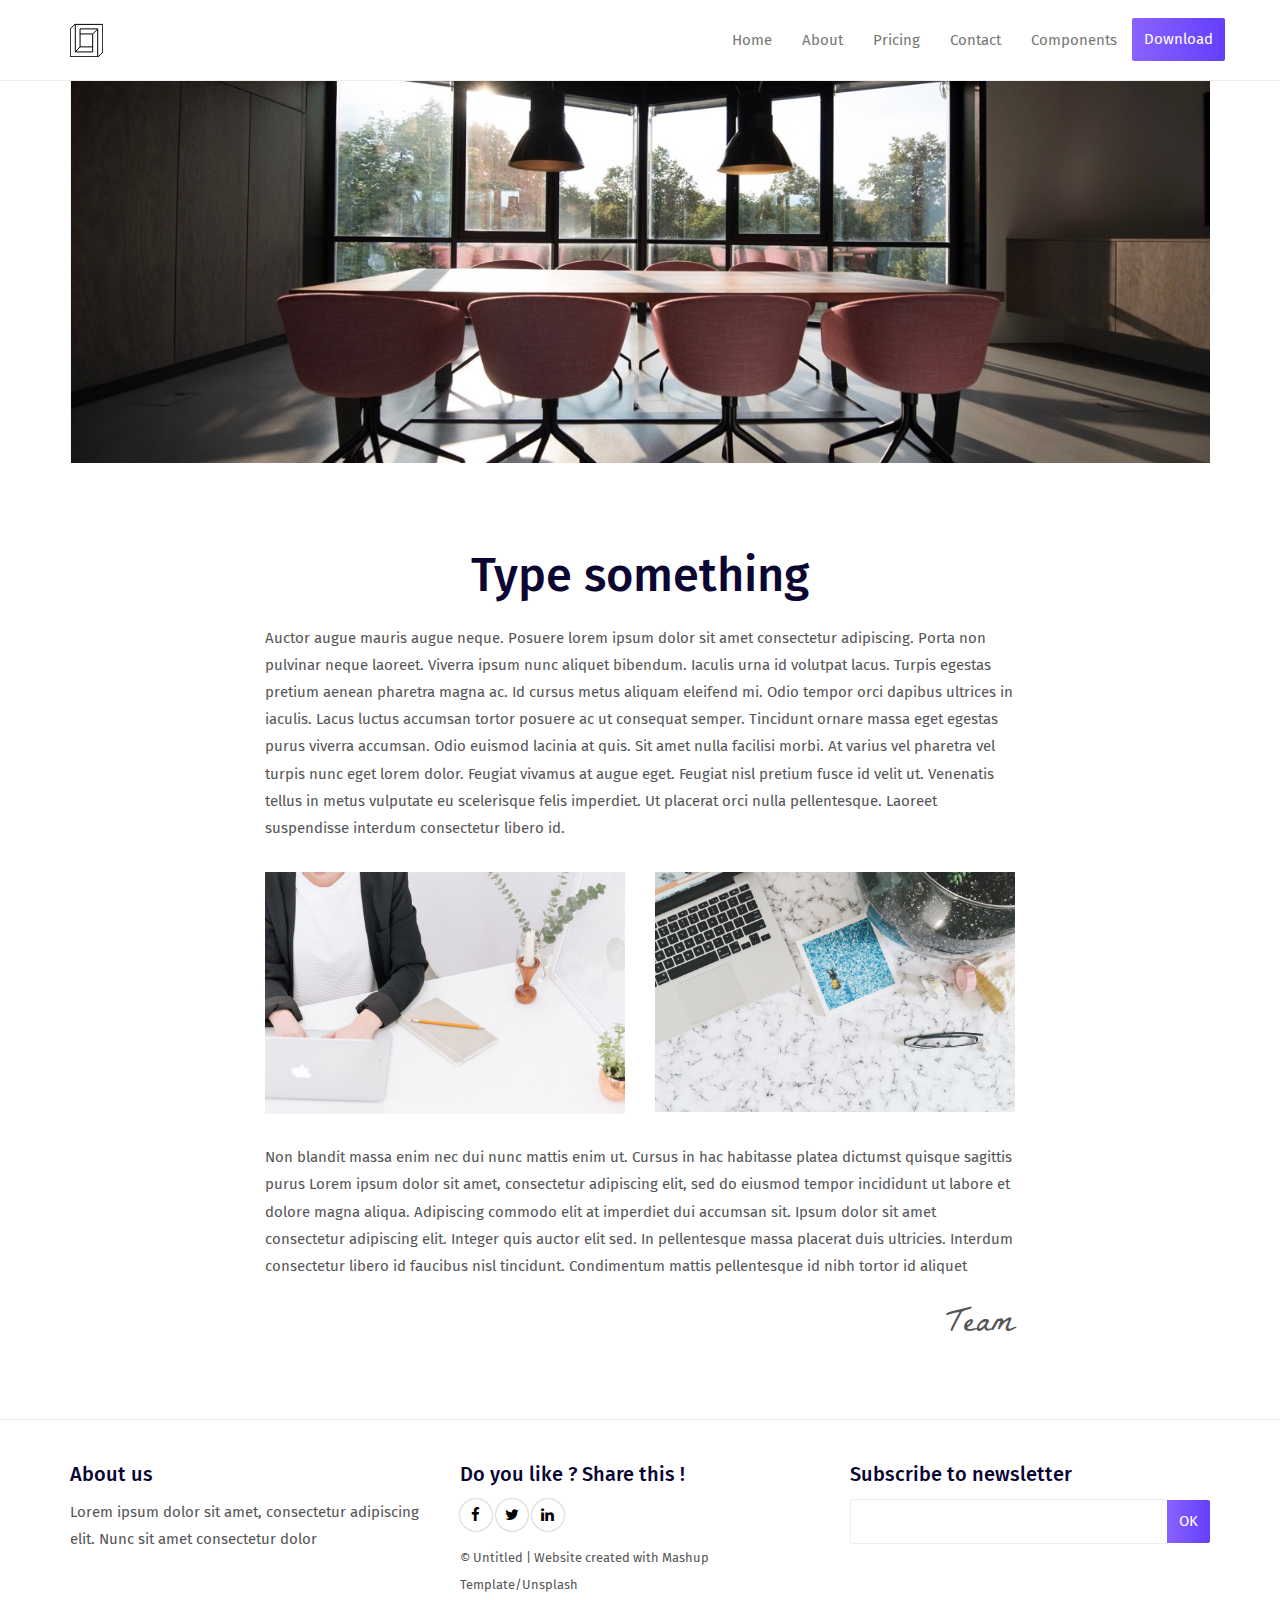
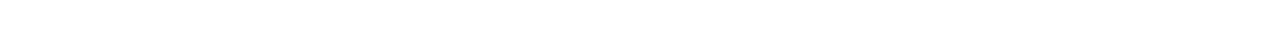
==== about.html @ f04d0be0 "finish home and contact us design" ====
<!DOCTYPE html>
<html lang="en">

<head>
  <meta charset="UTF-8">
  <meta content="IE=edge" http-equiv="X-UA-Compatible">
  <meta content="width=device-width,initial-scale=1" name="viewport">
  <meta content="description" name="description">
  <meta name="google" content="notranslate" />
  <!-- Disable tap highlight on IE -->
  <meta name="msapplication-tap-highlight" content="no">
  
  <link href="./assets/apple-touch-icon.png" rel="apple-touch-icon">
  <link href="./assets/favicon.ico" rel="icon">

 

  <title>Title page</title>  

<link href="./main.a3f694c0.css" rel="stylesheet"></head>

<body>

 <!-- Add your content of header -->
<header>
  <nav class="navbar  navbar-fixed-top navbar-default">
    <div class="container">
      <div class="navbar-header">
        <button type="button" class="navbar-toggle uarr collapsed" data-toggle="collapse" data-target="#navbar-collapse-uarr">
          <span class="sr-only">Toggle navigation</span>
          <span class="icon-bar"></span>
          <span class="icon-bar"></span>
          <span class="icon-bar"></span>
        </button>
        <a class="navbar-brand" href="./index.html" title="">
          <img src="./assets/images/mashuptemplate.svg" class="navbar-logo-img" alt="">
        </a>
      </div>

      <div class="collapse navbar-collapse" id="navbar-collapse-uarr">
        <ul class="nav navbar-nav navbar-right">
          <li><a href="./index.html" title="" class="active">Home</a></li>
          <li><a href="./about.html" title=""> About</a></li>
          <li><a href="./pricing.html" title=""> Pricing </a></li>
          <li><a href="./contact.html" title="">Contact</a></li>
          <li><a href="./components.html" title="">Components</a></li>
          <li>
            <p>
              <a href="./download.html" class="btn btn-primary navbar-btn" title="">Download</a>
            </p>
          </li>
          
        </ul>
      </div>
    </div>
  </nav>
</header>




<div class="">
    <div class="container">
        <div class="row">

            <div class="col-xs-12">
               <img class="img-responsive" src="./assets/images/img-01.jpg">
            </div>
        </div>
    </div>
</div>

<div class="section-container">
    <div class="container">
        <div class="row">
               <div class="col-xs-12 col-md-8 col-md-offset-2">
                    <div class="text-center">
                    <h1>Type something</h1>
                     </div>   
                        <p class="section-container-spacer">Auctor augue mauris augue neque. Posuere lorem ipsum dolor sit amet consectetur adipiscing. Porta
                            non pulvinar neque laoreet. Viverra ipsum nunc aliquet bibendum. Iaculis urna id volutpat lacus.
                            Turpis egestas pretium aenean pharetra magna ac. Id cursus metus aliquam eleifend mi. Odio tempor
                            orci dapibus ultrices in iaculis. Lacus luctus accumsan tortor posuere ac ut consequat semper.
                            Tincidunt ornare massa eget egestas purus viverra accumsan. Odio euismod lacinia at quis. Sit
                            amet nulla facilisi morbi. At varius vel pharetra vel turpis nunc eget lorem dolor. Feugiat vivamus
                            at augue eget. Feugiat nisl pretium fusce id velit ut. Venenatis tellus in metus vulputate eu
                            scelerisque felis imperdiet. Ut placerat orci nulla pellentesque. Laoreet suspendisse interdum
                            consectetur libero id.
                        </p>

                    <div class="row section-container-spacer">
                        <div class="col-md-6">
                            <img class="img-responsive" src="./assets/images/img-03.jpg">
                        </div>
                        <div class="col-md-6">
                            <img class="img-responsive" src="./assets/images/img-02.jpg">
                        </div>
                    </div>

               </div>
               
                <div class="col-xs-12 col-md-8 col-md-offset-2">
              
                        <p>
                            Non blandit massa enim nec dui nunc mattis enim ut. Cursus in hac habitasse platea dictumst quisque sagittis
                            purus Lorem ipsum dolor sit amet, consectetur adipiscing elit, sed do eiusmod tempor incididunt
                            ut labore et dolore magna aliqua. Adipiscing commodo elit at imperdiet dui accumsan sit. Ipsum
                            dolor sit amet consectetur adipiscing elit. Integer quis auctor elit sed. In pellentesque massa
                            placerat duis ultricies. Interdum consectetur libero id faucibus nisl tincidunt. Condimentum
                            mattis pellentesque id nibh tortor id aliquet</p>
                            <small class="signature pull-right">Team</small>
                </div>
            </div>




        </div>

    </div>



</div>







<footer>
    <div class="section-container footer-container">
        <div class="container">
            <div class="row">
                    <div class="col-md-4">
                        <h4>About us</h4>
                        <p>Lorem ipsum dolor sit amet, consectetur adipiscing elit. Nunc sit amet consectetur dolor</p>
                    </div>

                    <div class="col-md-4">
                        <h4>Do you like ? Share this !</h4>
                        <p>
                            <a href="https://facebook.com/" class="social-round-icon white-round-icon fa-icon" title="">
                            <i class="fa fa-facebook" aria-hidden="true"></i>
                          </a>
                          <a href="https://twitter.com/" class="social-round-icon white-round-icon fa-icon" title="">
                            <i class="fa fa-twitter" aria-hidden="true"></i>
                          </a>
                          <a href="https://www.linkedin.com/" class="social-round-icon white-round-icon fa-icon" title="">
                            <i class="fa fa-linkedin" aria-hidden="true"></i>
                          </a>
                        </p>
                        <p><small>© Untitled | Website created with <a href="http://www.mashup-template.com/" class="link-like-text" title="Create website with free html template">Mashup Template</a>/<a href="http://www.unsplash.com/" class="link-like-text" title="Beautiful Free Images">Unsplash</a></small></p>    
                    </div>

                    <div class="col-md-4">
                        <h4>Subscribe to newsletter</h4>
                        
                        <div class="form-group">
                            <div class="input-group">
                                <input type="text" class="form-control footer-input-text">
                                <div class="input-group-btn">
                                    <button type="button" class="btn btn-primary btn-newsletter ">OK</button>
                                </div>
                            </div>
                        </div>


                    </div>
            </div>
        </div>
    </div>
</footer>

<script>
  document.addEventListener("DOMContentLoaded", function (event) {
    navActivePage();
  });
</script>

<!-- Google Analytics: change UA-XXXXX-X to be your site's ID 

<script>
  (function (i, s, o, g, r, a, m) {
    i['GoogleAnalyticsObject'] = r; i[r] = i[r] || function () {
      (i[r].q = i[r].q || []).push(arguments)
    }, i[r].l = 1 * new Date(); a = s.createElement(o),
      m = s.getElementsByTagName(o)[0]; a.async = 1; a.src = g; m.parentNode.insertBefore(a, m)
  })(window, document, 'script', '//www.google-analytics.com/analytics.js', 'ga');
  ga('create', 'UA-XXXXX-X', 'auto');
  ga('send', 'pageview');
</script>

--> 
<script type="text/javascript" src="./main.41beeca9.js"></script></body>

</html>
---- main.a3f694c0.css ----
@import url(https://fonts.googleapis.com/css?family=La+Belle+Aurore|Fira+Sans:400,700);@import url(https://maxcdn.bootstrapcdn.com/font-awesome/4.7.0/css/font-awesome.min.css);/*!
 * Bootstrap v3.3.7 (http://getbootstrap.com)
 * Copyright 2011-2016 Twitter, Inc.
 * Licensed under MIT (https://github.com/twbs/bootstrap/blob/master/LICENSE)
 */
/*! normalize.css v3.0.3 | MIT License | github.com/necolas/normalize.css */html{font-family:sans-serif;-ms-text-size-adjust:100%;-webkit-text-size-adjust:100%}body{margin:0}article,aside,details,figcaption,figure,footer,header,hgroup,main,menu,nav,section,summary{display:block}audio,canvas,progress,video{display:inline-block;vertical-align:baseline}audio:not([controls]){display:none;height:0}[hidden],template{display:none}a{background-color:transparent}a:active,a:hover{outline:0}abbr[title]{border-bottom:1px dotted}b,strong{font-weight:700}dfn{font-style:italic}h1{font-size:2em;margin:.67em 0}mark{background:#ff0;color:#000}small{font-size:80%}sub,sup{font-size:75%;line-height:0;position:relative;vertical-align:baseline}sup{top:-.5em}sub{bottom:-.25em}img{border:0}svg:not(:root){overflow:hidden}figure{margin:1em 40px}hr{box-sizing:content-box;height:0}pre{overflow:auto}code,kbd,pre,samp{font-family:monospace,monospace;font-size:1em}button,input,optgroup,select,textarea{color:inherit;font:inherit;margin:0}button{overflow:visible}button,select{text-transform:none}button,html input[type=button],input[type=reset],input[type=submit]{-webkit-appearance:button;cursor:pointer}button[disabled],html input[disabled]{cursor:default}button::-moz-focus-inner,input::-moz-focus-inner{border:0;padding:0}input{line-height:normal}input[type=checkbox],input[type=radio]{box-sizing:border-box;padding:0}input[type=number]::-webkit-inner-spin-button,input[type=number]::-webkit-outer-spin-button{height:auto}input[type=search]{-webkit-appearance:textfield;box-sizing:content-box}input[type=search]::-webkit-search-cancel-button,input[type=search]::-webkit-search-decoration{-webkit-appearance:none}fieldset{border:1px solid silver;margin:0 2px;padding:.35em .625em .75em}textarea{overflow:auto}optgroup{font-weight:700}table{border-collapse:collapse;border-spacing:0}td,th{padding:0}

/*! Source: https://github.com/h5bp/html5-boilerplate/blob/master/src/css/main.css */@media print{*,:after,:before{background:transparent!important;color:#000!important;box-shadow:none!important;text-shadow:none!important}a,a:visited{text-decoration:underline}a[href]:after{content:" (" attr(href) ")"}abbr[title]:after{content:" (" attr(title) ")"}a[href^="#"]:after,a[href^="javascript:"]:after{content:""}blockquote,pre{border:1px solid #999;page-break-inside:avoid}thead{display:table-header-group}img,tr{page-break-inside:avoid}img{max-width:100%!important}h2,h3,p{orphans:3;widows:3}h2,h3{page-break-after:avoid}.navbar{display:none}.btn>.caret,.dropup>.btn>.caret{border-top-color:#000!important}.label{border:1px solid #000}.table{border-collapse:collapse!important}.table td,.table th{background-color:#fff!important}.table-bordered td,.table-bordered th{border:1px solid #ddd!important}}*,:after,:before{-webkit-box-sizing:border-box;-moz-box-sizing:border-box;box-sizing:border-box}html{font-size:10px;-webkit-tap-highlight-color:transparent}body{font-family:Fira Sans,Helvetica,Arial,sans-serif;font-size:15px;line-height:1.81;color:#555;background-color:#fff}button,input,select,textarea{font-family:inherit;font-size:inherit;line-height:inherit}a{color:#8b62ff;text-decoration:none}a:focus,a:hover{color:#5216ff;text-decoration:underline}a:focus{outline:5px auto -webkit-focus-ring-color;outline-offset:-2px}figure{margin:0}img{vertical-align:middle}.img-responsive{display:block;max-width:100%;height:auto}.img-rounded{border-radius:2px}.img-thumbnail{padding:4px;line-height:1.81;background-color:#fff;border:1px solid #ddd;border-radius:2px;-webkit-transition:all .2s ease-in-out;-o-transition:all .2s ease-in-out;transition:all .2s ease-in-out;display:inline-block;max-width:100%;height:auto}.img-circle{border-radius:50%}hr{margin-top:27px;margin-bottom:27px;border:0;border-top:1px solid #eee}.sr-only{position:absolute;width:1px;height:1px;margin:-1px;padding:0;overflow:hidden;clip:rect(0,0,0,0);border:0}.sr-only-focusable:active,.sr-only-focusable:focus{position:static;width:auto;height:auto;margin:0;overflow:visible;clip:auto}[role=button]{cursor:pointer}.h1,.h2,.h3,.h4,.h5,.h6,h1,h2,h3,h4,h5,h6{font-family:inherit;font-weight:500;line-height:1.1;color:#0c0633}.h1 .small,.h1 small,.h2 .small,.h2 small,.h3 .small,.h3 small,.h4 .small,.h4 small,.h5 .small,.h5 small,.h6 .small,.h6 small,h1 .small,h1 small,h2 .small,h2 small,h3 .small,h3 small,h4 .small,h4 small,h5 .small,h5 small,h6 .small,h6 small{font-weight:400;line-height:1;color:#777}.h1,.h2,.h3,h1,h2,h3{margin-top:27px;margin-bottom:13.5px}.h1 .small,.h1 small,.h2 .small,.h2 small,.h3 .small,.h3 small,h1 .small,h1 small,h2 .small,h2 small,h3 .small,h3 small{font-size:65%}.h4,.h5,.h6,h4,h5,h6{margin-top:13.5px;margin-bottom:13.5px}.h4 .small,.h4 small,.h5 .small,.h5 small,.h6 .small,.h6 small,h4 .small,h4 small,h5 .small,h5 small,h6 .small,h6 small{font-size:75%}.h1,h1{font-size:47px}.h2,h2{font-size:35px}.h3,h3{font-size:27px}.h4,h4{font-size:20px}.h5,h5{font-size:15px}.h6,h6{font-size:13px}p{margin:0 0 13.5px}.lead{margin-bottom:27px;font-size:17px;font-weight:300;line-height:1.4}@media (min-width:768px){.lead{font-size:22.5px}}.small,small{font-size:86%}.mark,mark{background-color:#fcf8e3;padding:.2em}.text-left{text-align:left}.text-right{text-align:right}.text-center{text-align:center}.text-justify{text-align:justify}.text-nowrap{white-space:nowrap}.text-lowercase{text-transform:lowercase}.initialism,.text-uppercase{text-transform:uppercase}.text-capitalize{text-transform:capitalize}.text-muted{color:#777}.text-primary{color:#8b62ff}a.text-primary:focus,a.text-primary:hover{color:#652fff}.text-success{color:#fff}a.text-success:focus,a.text-success:hover{color:#e6e6e6}.text-info{color:#31708f}a.text-info:focus,a.text-info:hover{color:#245269}.text-warning{color:#8a6d3b}a.text-warning:focus,a.text-warning:hover{color:#66512c}.text-danger{color:#fff}a.text-danger:focus,a.text-danger:hover{color:#e6e6e6}.bg-primary{color:#fff;background-color:#8b62ff}a.bg-primary:focus,a.bg-primary:hover{background-color:#652fff}.bg-success{background-color:#005bff}a.bg-success:focus,a.bg-success:hover{background-color:#0049cc}.bg-info{background-color:#d9edf7}a.bg-info:focus,a.bg-info:hover{background-color:#afd9ee}.bg-warning{background-color:#fcf8e3}a.bg-warning:focus,a.bg-warning:hover{background-color:#f7ecb5}.bg-danger{background-color:#fe6767}a.bg-danger:focus,a.bg-danger:hover{background-color:#fe3434}.page-header{padding-bottom:12.5px;margin:54px 0 27px;border-bottom:1px solid #eee}ol,ul{margin-top:0;margin-bottom:13.5px}ol ol,ol ul,ul ol,ul ul{margin-bottom:0}.list-inline,.list-unstyled{padding-left:0;list-style:none}.list-inline{margin-left:-5px}.list-inline>li{display:inline-block;padding-left:5px;padding-right:5px}dl{margin-top:0;margin-bottom:27px}dd,dt{line-height:1.81}dt{font-weight:700}dd{margin-left:0}.dl-horizontal dd:after,.dl-horizontal dd:before{content:" ";display:table}.dl-horizontal dd:after{clear:both}@media (min-width:768px){.dl-horizontal dt{float:left;width:160px;clear:left;text-align:right;overflow:hidden;text-overflow:ellipsis;white-space:nowrap}.dl-horizontal dd{margin-left:180px}}abbr[data-original-title],abbr[title]{cursor:help;border-bottom:1px dotted #777}.initialism{font-size:90%}blockquote{padding:13.5px 27px;margin:0 0 27px;font-size:18.75px;border-left:5px solid #eee}blockquote ol:last-child,blockquote p:last-child,blockquote ul:last-child{margin-bottom:0}blockquote .small,blockquote footer,blockquote small{display:block;font-size:80%;line-height:1.81;color:#777}blockquote .small:before,blockquote footer:before,blockquote small:before{content:"\2014   \A0"}.blockquote-reverse,blockquote.pull-right{padding-right:15px;padding-left:0;border-right:5px solid #eee;border-left:0;text-align:right}.blockquote-reverse .small:before,.blockquote-reverse footer:before,.blockquote-reverse small:before,blockquote.pull-right .small:before,blockquote.pull-right footer:before,blockquote.pull-right small:before{content:""}.blockquote-reverse .small:after,.blockquote-reverse footer:after,.blockquote-reverse small:after,blockquote.pull-right .small:after,blockquote.pull-right footer:after,blockquote.pull-right small:after{content:"\A0   \2014"}address{margin-bottom:27px;font-style:normal;line-height:1.81}code,kbd,pre,samp{font-family:Menlo,Monaco,Consolas,Courier New,monospace}code{color:#c7254e;background-color:#f9f2f4}code,kbd{padding:2px 4px;font-size:90%;border-radius:2px}kbd{color:#fff;background-color:#333;box-shadow:inset 0 -1px 0 rgba(0,0,0,.25)}kbd kbd{padding:0;font-size:100%;font-weight:700;box-shadow:none}pre{display:block;padding:13px;margin:0 0 13.5px;font-size:14px;line-height:1.81;word-break:break-all;word-wrap:break-word;color:#333;background-color:#f5f5f5;border:1px solid #ccc;border-radius:2px}pre code{padding:0;font-size:inherit;color:inherit;white-space:pre-wrap;background-color:transparent;border-radius:0}.pre-scrollable{max-height:340px;overflow-y:scroll}.container{margin-right:auto;margin-left:auto;padding-left:15px;padding-right:15px}.container:after,.container:before{content:" ";display:table}.container:after{clear:both}@media (min-width:768px){.container{width:750px}}@media (min-width:992px){.container{width:970px}}@media (min-width:1200px){.container{width:1170px}}.container-fluid{margin-right:auto;margin-left:auto;padding-left:15px;padding-right:15px}.container-fluid:after,.container-fluid:before{content:" ";display:table}.container-fluid:after{clear:both}.row{margin-left:-15px;margin-right:-15px}.row:after,.row:before{content:" ";display:table}.row:after{clear:both}.col-lg-1,.col-lg-2,.col-lg-3,.col-lg-4,.col-lg-5,.col-lg-6,.col-lg-7,.col-lg-8,.col-lg-9,.col-lg-10,.col-lg-11,.col-lg-12,.col-md-1,.col-md-2,.col-md-3,.col-md-4,.col-md-5,.col-md-6,.col-md-7,.col-md-8,.col-md-9,.col-md-10,.col-md-11,.col-md-12,.col-sm-1,.col-sm-2,.col-sm-3,.col-sm-4,.col-sm-5,.col-sm-6,.col-sm-7,.col-sm-8,.col-sm-9,.col-sm-10,.col-sm-11,.col-sm-12,.col-xs-1,.col-xs-2,.col-xs-3,.col-xs-4,.col-xs-5,.col-xs-6,.col-xs-7,.col-xs-8,.col-xs-9,.col-xs-10,.col-xs-11,.col-xs-12{position:relative;min-height:1px;padding-left:15px;padding-right:15px}.col-xs-1,.col-xs-2,.col-xs-3,.col-xs-4,.col-xs-5,.col-xs-6,.col-xs-7,.col-xs-8,.col-xs-9,.col-xs-10,.col-xs-11,.col-xs-12{float:left}.col-xs-1{width:8.33333%}.col-xs-2{width:16.66667%}.col-xs-3{width:25%}.col-xs-4{width:33.33333%}.col-xs-5{width:41.66667%}.col-xs-6{width:50%}.col-xs-7{width:58.33333%}.col-xs-8{width:66.66667%}.col-xs-9{width:75%}.col-xs-10{width:83.33333%}.col-xs-11{width:91.66667%}.col-xs-12{width:100%}.col-xs-pull-0{right:auto}.col-xs-pull-1{right:8.33333%}.col-xs-pull-2{right:16.66667%}.col-xs-pull-3{right:25%}.col-xs-pull-4{right:33.33333%}.col-xs-pull-5{right:41.66667%}.col-xs-pull-6{right:50%}.col-xs-pull-7{right:58.33333%}.col-xs-pull-8{right:66.66667%}.col-xs-pull-9{right:75%}.col-xs-pull-10{right:83.33333%}.col-xs-pull-11{right:91.66667%}.col-xs-pull-12{right:100%}.col-xs-push-0{left:auto}.col-xs-push-1{left:8.33333%}.col-xs-push-2{left:16.66667%}.col-xs-push-3{left:25%}.col-xs-push-4{left:33.33333%}.col-xs-push-5{left:41.66667%}.col-xs-push-6{left:50%}.col-xs-push-7{left:58.33333%}.col-xs-push-8{left:66.66667%}.col-xs-push-9{left:75%}.col-xs-push-10{left:83.33333%}.col-xs-push-11{left:91.66667%}.col-xs-push-12{left:100%}.col-xs-offset-0{margin-left:0}.col-xs-offset-1{margin-left:8.33333%}.col-xs-offset-2{margin-left:16.66667%}.col-xs-offset-3{margin-left:25%}.col-xs-offset-4{margin-left:33.33333%}.col-xs-offset-5{margin-left:41.66667%}.col-xs-offset-6{margin-left:50%}.col-xs-offset-7{margin-left:58.33333%}.col-xs-offset-8{margin-left:66.66667%}.col-xs-offset-9{margin-left:75%}.col-xs-offset-10{margin-left:83.33333%}.col-xs-offset-11{margin-left:91.66667%}.col-xs-offset-12{margin-left:100%}@media (min-width:768px){.col-sm-1,.col-sm-2,.col-sm-3,.col-sm-4,.col-sm-5,.col-sm-6,.col-sm-7,.col-sm-8,.col-sm-9,.col-sm-10,.col-sm-11,.col-sm-12{float:left}.col-sm-1{width:8.33333%}.col-sm-2{width:16.66667%}.col-sm-3{width:25%}.col-sm-4{width:33.33333%}.col-sm-5{width:41.66667%}.col-sm-6{width:50%}.col-sm-7{width:58.33333%}.col-sm-8{width:66.66667%}.col-sm-9{width:75%}.col-sm-10{width:83.33333%}.col-sm-11{width:91.66667%}.col-sm-12{width:100%}.col-sm-pull-0{right:auto}.col-sm-pull-1{right:8.33333%}.col-sm-pull-2{right:16.66667%}.col-sm-pull-3{right:25%}.col-sm-pull-4{right:33.33333%}.col-sm-pull-5{right:41.66667%}.col-sm-pull-6{right:50%}.col-sm-pull-7{right:58.33333%}.col-sm-pull-8{right:66.66667%}.col-sm-pull-9{right:75%}.col-sm-pull-10{right:83.33333%}.col-sm-pull-11{right:91.66667%}.col-sm-pull-12{right:100%}.col-sm-push-0{left:auto}.col-sm-push-1{left:8.33333%}.col-sm-push-2{left:16.66667%}.col-sm-push-3{left:25%}.col-sm-push-4{left:33.33333%}.col-sm-push-5{left:41.66667%}.col-sm-push-6{left:50%}.col-sm-push-7{left:58.33333%}.col-sm-push-8{left:66.66667%}.col-sm-push-9{left:75%}.col-sm-push-10{left:83.33333%}.col-sm-push-11{left:91.66667%}.col-sm-push-12{left:100%}.col-sm-offset-0{margin-left:0}.col-sm-offset-1{margin-left:8.33333%}.col-sm-offset-2{margin-left:16.66667%}.col-sm-offset-3{margin-left:25%}.col-sm-offset-4{margin-left:33.33333%}.col-sm-offset-5{margin-left:41.66667%}.col-sm-offset-6{margin-left:50%}.col-sm-offset-7{margin-left:58.33333%}.col-sm-offset-8{margin-left:66.66667%}.col-sm-offset-9{margin-left:75%}.col-sm-offset-10{margin-left:83.33333%}.col-sm-offset-11{margin-left:91.66667%}.col-sm-offset-12{margin-left:100%}}@media (min-width:992px){.col-md-1,.col-md-2,.col-md-3,.col-md-4,.col-md-5,.col-md-6,.col-md-7,.col-md-8,.col-md-9,.col-md-10,.col-md-11,.col-md-12{float:left}.col-md-1{width:8.33333%}.col-md-2{width:16.66667%}.col-md-3{width:25%}.col-md-4{width:33.33333%}.col-md-5{width:41.66667%}.col-md-6{width:50%}.col-md-7{width:58.33333%}.col-md-8{width:66.66667%}.col-md-9{width:75%}.col-md-10{width:83.33333%}.col-md-11{width:91.66667%}.col-md-12{width:100%}.col-md-pull-0{right:auto}.col-md-pull-1{right:8.33333%}.col-md-pull-2{right:16.66667%}.col-md-pull-3{right:25%}.col-md-pull-4{right:33.33333%}.col-md-pull-5{right:41.66667%}.col-md-pull-6{right:50%}.col-md-pull-7{right:58.33333%}.col-md-pull-8{right:66.66667%}.col-md-pull-9{right:75%}.col-md-pull-10{right:83.33333%}.col-md-pull-11{right:91.66667%}.col-md-pull-12{right:100%}.col-md-push-0{left:auto}.col-md-push-1{left:8.33333%}.col-md-push-2{left:16.66667%}.col-md-push-3{left:25%}.col-md-push-4{left:33.33333%}.col-md-push-5{left:41.66667%}.col-md-push-6{left:50%}.col-md-push-7{left:58.33333%}.col-md-push-8{left:66.66667%}.col-md-push-9{left:75%}.col-md-push-10{left:83.33333%}.col-md-push-11{left:91.66667%}.col-md-push-12{left:100%}.col-md-offset-0{margin-left:0}.col-md-offset-1{margin-left:8.33333%}.col-md-offset-2{margin-left:16.66667%}.col-md-offset-3{margin-left:25%}.col-md-offset-4{margin-left:33.33333%}.col-md-offset-5{margin-left:41.66667%}.col-md-offset-6{margin-left:50%}.col-md-offset-7{margin-left:58.33333%}.col-md-offset-8{margin-left:66.66667%}.col-md-offset-9{margin-left:75%}.col-md-offset-10{margin-left:83.33333%}.col-md-offset-11{margin-left:91.66667%}.col-md-offset-12{margin-left:100%}}@media (min-width:1200px){.col-lg-1,.col-lg-2,.col-lg-3,.col-lg-4,.col-lg-5,.col-lg-6,.col-lg-7,.col-lg-8,.col-lg-9,.col-lg-10,.col-lg-11,.col-lg-12{float:left}.col-lg-1{width:8.33333%}.col-lg-2{width:16.66667%}.col-lg-3{width:25%}.col-lg-4{width:33.33333%}.col-lg-5{width:41.66667%}.col-lg-6{width:50%}.col-lg-7{width:58.33333%}.col-lg-8{width:66.66667%}.col-lg-9{width:75%}.col-lg-10{width:83.33333%}.col-lg-11{width:91.66667%}.col-lg-12{width:100%}.col-lg-pull-0{right:auto}.col-lg-pull-1{right:8.33333%}.col-lg-pull-2{right:16.66667%}.col-lg-pull-3{right:25%}.col-lg-pull-4{right:33.33333%}.col-lg-pull-5{right:41.66667%}.col-lg-pull-6{right:50%}.col-lg-pull-7{right:58.33333%}.col-lg-pull-8{right:66.66667%}.col-lg-pull-9{right:75%}.col-lg-pull-10{right:83.33333%}.col-lg-pull-11{right:91.66667%}.col-lg-pull-12{right:100%}.col-lg-push-0{left:auto}.col-lg-push-1{left:8.33333%}.col-lg-push-2{left:16.66667%}.col-lg-push-3{left:25%}.col-lg-push-4{left:33.33333%}.col-lg-push-5{left:41.66667%}.col-lg-push-6{left:50%}.col-lg-push-7{left:58.33333%}.col-lg-push-8{left:66.66667%}.col-lg-push-9{left:75%}.col-lg-push-10{left:83.33333%}.col-lg-push-11{left:91.66667%}.col-lg-push-12{left:100%}.col-lg-offset-0{margin-left:0}.col-lg-offset-1{margin-left:8.33333%}.col-lg-offset-2{margin-left:16.66667%}.col-lg-offset-3{margin-left:25%}.col-lg-offset-4{margin-left:33.33333%}.col-lg-offset-5{margin-left:41.66667%}.col-lg-offset-6{margin-left:50%}.col-lg-offset-7{margin-left:58.33333%}.col-lg-offset-8{margin-left:66.66667%}.col-lg-offset-9{margin-left:75%}.col-lg-offset-10{margin-left:83.33333%}.col-lg-offset-11{margin-left:91.66667%}.col-lg-offset-12{margin-left:100%}}table{background-color:transparent}caption{padding-top:8px;padding-bottom:8px;color:#777}caption,th{text-align:left}.table{width:100%;max-width:100%;margin-bottom:27px}.table>tbody>tr>td,.table>tbody>tr>th,.table>tfoot>tr>td,.table>tfoot>tr>th,.table>thead>tr>td,.table>thead>tr>th{padding:8px;line-height:1.81;vertical-align:top;border-top:1px solid #ddd}.table>thead>tr>th{vertical-align:bottom;border-bottom:2px solid #ddd}.table>caption+thead>tr:first-child>td,.table>caption+thead>tr:first-child>th,.table>colgroup+thead>tr:first-child>td,.table>colgroup+thead>tr:first-child>th,.table>thead:first-child>tr:first-child>td,.table>thead:first-child>tr:first-child>th{border-top:0}.table>tbody+tbody{border-top:2px solid #ddd}.table .table{background-color:#fff}.table-condensed>tbody>tr>td,.table-condensed>tbody>tr>th,.table-condensed>tfoot>tr>td,.table-condensed>tfoot>tr>th,.table-condensed>thead>tr>td,.table-condensed>thead>tr>th{padding:5px}.table-bordered,.table-bordered>tbody>tr>td,.table-bordered>tbody>tr>th,.table-bordered>tfoot>tr>td,.table-bordered>tfoot>tr>th,.table-bordered>thead>tr>td,.table-bordered>thead>tr>th{border:1px solid #ddd}.table-bordered>thead>tr>td,.table-bordered>thead>tr>th{border-bottom-width:2px}.table-striped>tbody>tr:nth-of-type(odd){background-color:#f9f9f9}.table-hover>tbody>tr:hover{background-color:#f5f5f5}table col[class*=col-]{position:static;float:none;display:table-column}table td[class*=col-],table th[class*=col-]{position:static;float:none;display:table-cell}.table>tbody>tr.active>td,.table>tbody>tr.active>th,.table>tbody>tr>td.active,.table>tbody>tr>th.active,.table>tfoot>tr.active>td,.table>tfoot>tr.active>th,.table>tfoot>tr>td.active,.table>tfoot>tr>th.active,.table>thead>tr.active>td,.table>thead>tr.active>th,.table>thead>tr>td.active,.table>thead>tr>th.active{background-color:#f5f5f5}.table-hover>tbody>tr.active:hover>td,.table-hover>tbody>tr.active:hover>th,.table-hover>tbody>tr:hover>.active,.table-hover>tbody>tr>td.active:hover,.table-hover>tbody>tr>th.active:hover{background-color:#e8e8e8}.table>tbody>tr.success>td,.table>tbody>tr.success>th,.table>tbody>tr>td.success,.table>tbody>tr>th.success,.table>tfoot>tr.success>td,.table>tfoot>tr.success>th,.table>tfoot>tr>td.success,.table>tfoot>tr>th.success,.table>thead>tr.success>td,.table>thead>tr.success>th,.table>thead>tr>td.success,.table>thead>tr>th.success{background-color:#005bff}.table-hover>tbody>tr.success:hover>td,.table-hover>tbody>tr.success:hover>th,.table-hover>tbody>tr:hover>.success,.table-hover>tbody>tr>td.success:hover,.table-hover>tbody>tr>th.success:hover{background-color:#0052e6}.table>tbody>tr.info>td,.table>tbody>tr.info>th,.table>tbody>tr>td.info,.table>tbody>tr>th.info,.table>tfoot>tr.info>td,.table>tfoot>tr.info>th,.table>tfoot>tr>td.info,.table>tfoot>tr>th.info,.table>thead>tr.info>td,.table>thead>tr.info>th,.table>thead>tr>td.info,.table>thead>tr>th.info{background-color:#d9edf7}.table-hover>tbody>tr.info:hover>td,.table-hover>tbody>tr.info:hover>th,.table-hover>tbody>tr:hover>.info,.table-hover>tbody>tr>td.info:hover,.table-hover>tbody>tr>th.info:hover{background-color:#c4e3f3}.table>tbody>tr.warning>td,.table>tbody>tr.warning>th,.table>tbody>tr>td.warning,.table>tbody>tr>th.warning,.table>tfoot>tr.warning>td,.table>tfoot>tr.warning>th,.table>tfoot>tr>td.warning,.table>tfoot>tr>th.warning,.table>thead>tr.warning>td,.table>thead>tr.warning>th,.table>thead>tr>td.warning,.table>thead>tr>th.warning{background-color:#fcf8e3}.table-hover>tbody>tr.warning:hover>td,.table-hover>tbody>tr.warning:hover>th,.table-hover>tbody>tr:hover>.warning,.table-hover>tbody>tr>td.warning:hover,.table-hover>tbody>tr>th.warning:hover{background-color:#faf2cc}.table>tbody>tr.danger>td,.table>tbody>tr.danger>th,.table>tbody>tr>td.danger,.table>tbody>tr>th.danger,.table>tfoot>tr.danger>td,.table>tfoot>tr.danger>th,.table>tfoot>tr>td.danger,.table>tfoot>tr>th.danger,.table>thead>tr.danger>td,.table>thead>tr.danger>th,.table>thead>tr>td.danger,.table>thead>tr>th.danger{background-color:#fe6767}.table-hover>tbody>tr.danger:hover>td,.table-hover>tbody>tr.danger:hover>th,.table-hover>tbody>tr:hover>.danger,.table-hover>tbody>tr>td.danger:hover,.table-hover>tbody>tr>th.danger:hover{background-color:#fe4e4e}.table-responsive{overflow-x:auto;min-height:.01%}@media screen and (max-width:767px){.table-responsive{width:100%;margin-bottom:20.25px;overflow-y:hidden;-ms-overflow-style:-ms-autohiding-scrollbar;border:1px solid #ddd}.table-responsive>.table{margin-bottom:0}.table-responsive>.table>tbody>tr>td,.table-responsive>.table>tbody>tr>th,.table-responsive>.table>tfoot>tr>td,.table-responsive>.table>tfoot>tr>th,.table-responsive>.table>thead>tr>td,.table-responsive>.table>thead>tr>th{white-space:nowrap}.table-responsive>.table-bordered{border:0}.table-responsive>.table-bordered>tbody>tr>td:first-child,.table-responsive>.table-bordered>tbody>tr>th:first-child,.table-responsive>.table-bordered>tfoot>tr>td:first-child,.table-responsive>.table-bordered>tfoot>tr>th:first-child,.table-responsive>.table-bordered>thead>tr>td:first-child,.table-responsive>.table-bordered>thead>tr>th:first-child{border-left:0}.table-responsive>.table-bordered>tbody>tr>td:last-child,.table-responsive>.table-bordered>tbody>tr>th:last-child,.table-responsive>.table-bordered>tfoot>tr>td:last-child,.table-responsive>.table-bordered>tfoot>tr>th:last-child,.table-responsive>.table-bordered>thead>tr>td:last-child,.table-responsive>.table-bordered>thead>tr>th:last-child{border-right:0}.table-responsive>.table-bordered>tbody>tr:last-child>td,.table-responsive>.table-bordered>tbody>tr:last-child>th,.table-responsive>.table-bordered>tfoot>tr:last-child>td,.table-responsive>.table-bordered>tfoot>tr:last-child>th{border-bottom:0}}fieldset{margin:0;min-width:0}fieldset,legend{padding:0;border:0}legend{display:block;width:100%;margin-bottom:27px;font-size:22.5px;line-height:inherit;color:#333;border-bottom:1px solid #e5e5e5}label{display:inline-block;max-width:100%;margin-bottom:5px;font-weight:700}input[type=search]{-webkit-box-sizing:border-box;-moz-box-sizing:border-box;box-sizing:border-box}input[type=checkbox],input[type=radio]{margin:4px 0 0;margin-top:1px\9;line-height:normal}input[type=file]{display:block}input[type=range]{display:block;width:100%}select[multiple],select[size]{height:auto}input[type=checkbox]:focus,input[type=file]:focus,input[type=radio]:focus{outline:5px auto -webkit-focus-ring-color;outline-offset:-2px}output{padding-top:9px}.form-control,output{display:block;font-size:15px;line-height:1.81;color:#555}.form-control{width:100%;height:45px;padding:8px 12px;background-color:#fff;background-image:none;border:1px solid #eee;border-radius:2px;-webkit-box-shadow:inset 0 1px 1px rgba(0,0,0,.075);box-shadow:inset 0 1px 1px rgba(0,0,0,.075);-webkit-transition:border-color .15s ease-in-out,box-shadow .15s ease-in-out;-o-transition:border-color ease-in-out .15s,box-shadow ease-in-out .15s;transition:border-color .15s ease-in-out,box-shadow .15s ease-in-out}.form-control:focus{border-color:#66afe9;outline:0;-webkit-box-shadow:inset 0 1px 1px rgba(0,0,0,.075),0 0 8px rgba(102,175,233,.6);box-shadow:inset 0 1px 1px rgba(0,0,0,.075),0 0 8px rgba(102,175,233,.6)}.form-control::-moz-placeholder{color:#999;opacity:1}.form-control:-ms-input-placeholder{color:#999}.form-control::-webkit-input-placeholder{color:#999}.form-control::-ms-expand{border:0;background-color:transparent}.form-control[disabled],.form-control[readonly],fieldset[disabled] .form-control{background-color:#eee;opacity:1}.form-control[disabled],fieldset[disabled] .form-control{cursor:not-allowed}textarea.form-control{height:auto}input[type=search]{-webkit-appearance:none}@media screen and (-webkit-min-device-pixel-ratio:0){input[type=date].form-control,input[type=datetime-local].form-control,input[type=month].form-control,input[type=time].form-control{line-height:45px}.input-group-sm>.input-group-btn>input[type=date].btn,.input-group-sm>.input-group-btn>input[type=datetime-local].btn,.input-group-sm>.input-group-btn>input[type=month].btn,.input-group-sm>.input-group-btn>input[type=time].btn,.input-group-sm>input[type=date].form-control,.input-group-sm>input[type=date].input-group-addon,.input-group-sm>input[type=datetime-local].form-control,.input-group-sm>input[type=datetime-local].input-group-addon,.input-group-sm>input[type=month].form-control,.input-group-sm>input[type=month].input-group-addon,.input-group-sm>input[type=time].form-control,.input-group-sm>input[type=time].input-group-addon,.input-group-sm input[type=date],.input-group-sm input[type=datetime-local],.input-group-sm input[type=month],.input-group-sm input[type=time],input[type=date].input-sm,input[type=datetime-local].input-sm,input[type=month].input-sm,input[type=time].input-sm{line-height:33px}.input-group-lg>.input-group-btn>input[type=date].btn,.input-group-lg>.input-group-btn>input[type=datetime-local].btn,.input-group-lg>.input-group-btn>input[type=month].btn,.input-group-lg>.input-group-btn>input[type=time].btn,.input-group-lg>input[type=date].form-control,.input-group-lg>input[type=date].input-group-addon,.input-group-lg>input[type=datetime-local].form-control,.input-group-lg>input[type=datetime-local].input-group-addon,.input-group-lg>input[type=month].form-control,.input-group-lg>input[type=month].input-group-addon,.input-group-lg>input[type=time].form-control,.input-group-lg>input[type=time].input-group-addon,.input-group-lg input[type=date],.input-group-lg input[type=datetime-local],.input-group-lg input[type=month],.input-group-lg input[type=time],input[type=date].input-lg,input[type=datetime-local].input-lg,input[type=month].input-lg,input[type=time].input-lg{line-height:52px}}.form-group{margin-bottom:15px}.checkbox,.radio{position:relative;display:block;margin-top:10px;margin-bottom:10px}.checkbox label,.radio label{min-height:27px;padding-left:20px;margin-bottom:0;font-weight:400;cursor:pointer}.checkbox-inline input[type=checkbox],.checkbox input[type=checkbox],.radio-inline input[type=radio],.radio input[type=radio]{position:absolute;margin-left:-20px;margin-top:4px\9}.checkbox+.checkbox,.radio+.radio{margin-top:-5px}.checkbox-inline,.radio-inline{position:relative;display:inline-block;padding-left:20px;margin-bottom:0;vertical-align:middle;font-weight:400;cursor:pointer}.checkbox-inline+.checkbox-inline,.radio-inline+.radio-inline{margin-top:0;margin-left:10px}.checkbox-inline.disabled,.checkbox.disabled label,.radio-inline.disabled,.radio.disabled label,fieldset[disabled] .checkbox-inline,fieldset[disabled] .checkbox label,fieldset[disabled] .radio-inline,fieldset[disabled] .radio label,fieldset[disabled] input[type=checkbox],fieldset[disabled] input[type=radio],input[type=checkbox].disabled,input[type=checkbox][disabled],input[type=radio].disabled,input[type=radio][disabled]{cursor:not-allowed}.form-control-static{padding-top:9px;padding-bottom:9px;margin-bottom:0;min-height:42px}.form-control-static.input-lg,.form-control-static.input-sm,.input-group-lg>.form-control-static.form-control,.input-group-lg>.form-control-static.input-group-addon,.input-group-lg>.input-group-btn>.form-control-static.btn,.input-group-sm>.form-control-static.form-control,.input-group-sm>.form-control-static.input-group-addon,.input-group-sm>.input-group-btn>.form-control-static.btn{padding-left:0;padding-right:0}.input-group-sm>.form-control,.input-group-sm>.input-group-addon,.input-group-sm>.input-group-btn>.btn,.input-sm{height:33px;padding:6px 10px;font-size:13px;line-height:1.5;border-radius:2px}.input-group-sm>.input-group-btn>select.btn,.input-group-sm>select.form-control,.input-group-sm>select.input-group-addon,select.input-sm{height:33px;line-height:33px}.input-group-sm>.input-group-btn>select[multiple].btn,.input-group-sm>.input-group-btn>textarea.btn,.input-group-sm>select[multiple].form-control,.input-group-sm>select[multiple].input-group-addon,.input-group-sm>textarea.form-control,.input-group-sm>textarea.input-group-addon,select[multiple].input-sm,textarea.input-sm{height:auto}.form-group-sm .form-control{height:33px;padding:6px 10px;font-size:13px;line-height:1.5;border-radius:2px}.form-group-sm select.form-control{height:33px;line-height:33px}.form-group-sm select[multiple].form-control,.form-group-sm textarea.form-control{height:auto}.form-group-sm .form-control-static{height:33px;min-height:40px;padding:7px 10px;font-size:13px;line-height:1.5}.input-group-lg>.form-control,.input-group-lg>.input-group-addon,.input-group-lg>.input-group-btn>.btn,.input-lg{height:52px;padding:12px 16px;font-size:19px;line-height:1.33333;border-radius:2px}.input-group-lg>.input-group-btn>select.btn,.input-group-lg>select.form-control,.input-group-lg>select.input-group-addon,select.input-lg{height:52px;line-height:52px}.input-group-lg>.input-group-btn>select[multiple].btn,.input-group-lg>.input-group-btn>textarea.btn,.input-group-lg>select[multiple].form-control,.input-group-lg>select[multiple].input-group-addon,.input-group-lg>textarea.form-control,.input-group-lg>textarea.input-group-addon,select[multiple].input-lg,textarea.input-lg{height:auto}.form-group-lg .form-control{height:52px;padding:12px 16px;font-size:19px;line-height:1.33333;border-radius:2px}.form-group-lg select.form-control{height:52px;line-height:52px}.form-group-lg select[multiple].form-control,.form-group-lg textarea.form-control{height:auto}.form-group-lg .form-control-static{height:52px;min-height:46px;padding:13px 16px;font-size:19px;line-height:1.33333}.has-feedback{position:relative}.has-feedback .form-control{padding-right:56.25px}.form-control-feedback{position:absolute;top:0;right:0;z-index:2;display:block;width:45px;height:45px;line-height:45px;text-align:center;pointer-events:none}.form-group-lg .form-control+.form-control-feedback,.input-group-lg+.form-control-feedback,.input-group-lg>.form-control+.form-control-feedback,.input-group-lg>.input-group-addon+.form-control-feedback,.input-group-lg>.input-group-btn>.btn+.form-control-feedback,.input-lg+.form-control-feedback{width:52px;height:52px;line-height:52px}.form-group-sm .form-control+.form-control-feedback,.input-group-sm+.form-control-feedback,.input-group-sm>.form-control+.form-control-feedback,.input-group-sm>.input-group-addon+.form-control-feedback,.input-group-sm>.input-group-btn>.btn+.form-control-feedback,.input-sm+.form-control-feedback{width:33px;height:33px;line-height:33px}.has-success .checkbox,.has-success .checkbox-inline,.has-success.checkbox-inline label,.has-success.checkbox label,.has-success .control-label,.has-success .help-block,.has-success .radio,.has-success .radio-inline,.has-success.radio-inline label,.has-success.radio label{color:#fff}.has-success .form-control{border-color:#fff;-webkit-box-shadow:inset 0 1px 1px rgba(0,0,0,.075);box-shadow:inset 0 1px 1px rgba(0,0,0,.075)}.has-success .form-control:focus{border-color:#e6e6e6;-webkit-box-shadow:inset 0 1px 1px rgba(0,0,0,.075),0 0 6px #fff;box-shadow:inset 0 1px 1px rgba(0,0,0,.075),0 0 6px #fff}.has-success .input-group-addon{color:#fff;border-color:#fff;background-color:#005bff}.has-success .form-control-feedback{color:#fff}.has-warning .checkbox,.has-warning .checkbox-inline,.has-warning.checkbox-inline label,.has-warning.checkbox label,.has-warning .control-label,.has-warning .help-block,.has-warning .radio,.has-warning .radio-inline,.has-warning.radio-inline label,.has-warning.radio label{color:#8a6d3b}.has-warning .form-control{border-color:#8a6d3b;-webkit-box-shadow:inset 0 1px 1px rgba(0,0,0,.075);box-shadow:inset 0 1px 1px rgba(0,0,0,.075)}.has-warning .form-control:focus{border-color:#66512c;-webkit-box-shadow:inset 0 1px 1px rgba(0,0,0,.075),0 0 6px #c0a16b;box-shadow:inset 0 1px 1px rgba(0,0,0,.075),0 0 6px #c0a16b}.has-warning .input-group-addon{color:#8a6d3b;border-color:#8a6d3b;background-color:#fcf8e3}.has-warning .form-control-feedback{color:#8a6d3b}.has-error .checkbox,.has-error .checkbox-inline,.has-error.checkbox-inline label,.has-error.checkbox label,.has-error .control-label,.has-error .help-block,.has-error .radio,.has-error .radio-inline,.has-error.radio-inline label,.has-error.radio label{color:#fff}.has-error .form-control{border-color:#fff;-webkit-box-shadow:inset 0 1px 1px rgba(0,0,0,.075);box-shadow:inset 0 1px 1px rgba(0,0,0,.075)}.has-error .form-control:focus{border-color:#e6e6e6;-webkit-box-shadow:inset 0 1px 1px rgba(0,0,0,.075),0 0 6px #fff;box-shadow:inset 0 1px 1px rgba(0,0,0,.075),0 0 6px #fff}.has-error .input-group-addon{color:#fff;border-color:#fff;background-color:#fe6767}.has-error .form-control-feedback{color:#fff}.has-feedback label~.form-control-feedback{top:32px}.has-feedback label.sr-only~.form-control-feedback{top:0}.help-block{display:block;margin-top:5px;margin-bottom:10px;color:#959595}@media (min-width:768px){.form-inline .form-group{display:inline-block;margin-bottom:0;vertical-align:middle}.form-inline .form-control{display:inline-block;width:auto;vertical-align:middle}.form-inline .form-control-static{display:inline-block}.form-inline .input-group{display:inline-table;vertical-align:middle}.form-inline .input-group .form-control,.form-inline .input-group .input-group-addon,.form-inline .input-group .input-group-btn{width:auto}.form-inline .input-group>.form-control{width:100%}.form-inline .control-label{margin-bottom:0;vertical-align:middle}.form-inline .checkbox,.form-inline .radio{display:inline-block;margin-top:0;margin-bottom:0;vertical-align:middle}.form-inline .checkbox label,.form-inline .radio label{padding-left:0}.form-inline .checkbox input[type=checkbox],.form-inline .radio input[type=radio]{position:relative;margin-left:0}.form-inline .has-feedback .form-control-feedback{top:0}}.form-horizontal .checkbox,.form-horizontal .checkbox-inline,.form-horizontal .radio,.form-horizontal .radio-inline{margin-top:0;margin-bottom:0;padding-top:9px}.form-horizontal .checkbox,.form-horizontal .radio{min-height:36px}.form-horizontal .form-group{margin-left:-15px;margin-right:-15px}.form-horizontal .form-group:after,.form-horizontal .form-group:before{content:" ";display:table}.form-horizontal .form-group:after{clear:both}@media (min-width:768px){.form-horizontal .control-label{text-align:right;margin-bottom:0;padding-top:9px}}.form-horizontal .has-feedback .form-control-feedback{right:15px}@media (min-width:768px){.form-horizontal .form-group-lg .control-label{padding-top:13px;font-size:19px}}@media (min-width:768px){.form-horizontal .form-group-sm .control-label{padding-top:7px;font-size:13px}}.btn{display:inline-block;margin-bottom:0;font-weight:400;text-align:center;vertical-align:middle;touch-action:manipulation;cursor:pointer;background-image:none;border:1px solid transparent;white-space:nowrap;padding:8px 12px;font-size:15px;line-height:1.81;border-radius:2px;-webkit-user-select:none;-moz-user-select:none;-ms-user-select:none;user-select:none}.btn.active.focus,.btn.active:focus,.btn.focus,.btn:active.focus,.btn:active:focus,.btn:focus{outline:5px auto -webkit-focus-ring-color;outline-offset:-2px}.btn.focus,.btn:focus,.btn:hover{color:#333;text-decoration:none}.btn.active,.btn:active{outline:0;background-image:none;-webkit-box-shadow:inset 0 3px 5px rgba(0,0,0,.125);box-shadow:inset 0 3px 5px rgba(0,0,0,.125)}.btn.disabled,.btn[disabled],fieldset[disabled] .btn{cursor:not-allowed;opacity:.65;filter:alpha(opacity=65);-webkit-box-shadow:none;box-shadow:none}a.btn.disabled,fieldset[disabled] a.btn{pointer-events:none}.btn-default{color:#333;background-color:#fff;border-color:#ccc}.btn-default.focus,.btn-default:focus{color:#333;background-color:#e6e6e6;border-color:#8c8c8c}.btn-default.active,.btn-default:active,.btn-default:hover,.open>.btn-default.dropdown-toggle{color:#333;background-color:#e6e6e6;border-color:#adadad}.btn-default.active.focus,.btn-default.active:focus,.btn-default.active:hover,.btn-default:active.focus,.btn-default:active:focus,.btn-default:active:hover,.open>.btn-default.dropdown-toggle.focus,.open>.btn-default.dropdown-toggle:focus,.open>.btn-default.dropdown-toggle:hover{color:#333;background-color:#d4d4d4;border-color:#8c8c8c}.btn-default.active,.btn-default:active,.open>.btn-default.dropdown-toggle{background-image:none}.btn-default.disabled.focus,.btn-default.disabled:focus,.btn-default.disabled:hover,.btn-default[disabled].focus,.btn-default[disabled]:focus,.btn-default[disabled]:hover,fieldset[disabled] .btn-default.focus,fieldset[disabled] .btn-default:focus,fieldset[disabled] .btn-default:hover{background-color:#fff;border-color:#ccc}.btn-default .badge{color:#fff;background-color:#333}.btn-primary{color:#fff;background-color:#8b62ff;border-color:#8b62ff}.btn-primary.focus,.btn-primary:focus{color:#fff;background-color:#652fff;border-color:#3b00e2}.btn-primary.active,.btn-primary:active,.btn-primary:hover,.open>.btn-primary.dropdown-toggle{color:#fff;background-color:#652fff;border-color:#5e25ff}.btn-primary.active.focus,.btn-primary.active:focus,.btn-primary.active:hover,.btn-primary:active.focus,.btn-primary:active:focus,.btn-primary:active:hover,.open>.btn-primary.dropdown-toggle.focus,.open>.btn-primary.dropdown-toggle:focus,.open>.btn-primary.dropdown-toggle:hover{color:#fff;background-color:#4b0bff;border-color:#3b00e2}.btn-primary.active,.btn-primary:active,.open>.btn-primary.dropdown-toggle{background-image:none}.btn-primary.disabled.focus,.btn-primary.disabled:focus,.btn-primary.disabled:hover,.btn-primary[disabled].focus,.btn-primary[disabled]:focus,.btn-primary[disabled]:hover,fieldset[disabled] .btn-primary.focus,fieldset[disabled] .btn-primary:focus,fieldset[disabled] .btn-primary:hover{background-color:#8b62ff;border-color:#8b62ff}.btn-primary .badge{color:#8b62ff;background-color:#fff}.btn-success{color:#fff;background-color:#5cb85c;border-color:#5cb85c}.btn-success.focus,.btn-success:focus{color:#fff;background-color:#449d44;border-color:#2d672d}.btn-success.active,.btn-success:active,.btn-success:hover,.open>.btn-success.dropdown-toggle{color:#fff;background-color:#449d44;border-color:#419641}.btn-success.active.focus,.btn-success.active:focus,.btn-success.active:hover,.btn-success:active.focus,.btn-success:active:focus,.btn-success:active:hover,.open>.btn-success.dropdown-toggle.focus,.open>.btn-success.dropdown-toggle:focus,.open>.btn-success.dropdown-toggle:hover{color:#fff;background-color:#398439;border-color:#2d672d}.btn-success.active,.btn-success:active,.open>.btn-success.dropdown-toggle{background-image:none}.btn-success.disabled.focus,.btn-success.disabled:focus,.btn-success.disabled:hover,.btn-success[disabled].focus,.btn-success[disabled]:focus,.btn-success[disabled]:hover,fieldset[disabled] .btn-success.focus,fieldset[disabled] .btn-success:focus,fieldset[disabled] .btn-success:hover{background-color:#5cb85c;border-color:#5cb85c}.btn-success .badge{color:#5cb85c;background-color:#fff}.btn-info{color:#fff;background-color:#ffc105;border-color:#ffc105}.btn-info.focus,.btn-info:focus{color:#fff;background-color:#d19d00;border-color:#856400}.btn-info.active,.btn-info:active,.btn-info:hover,.open>.btn-info.dropdown-toggle{color:#fff;background-color:#d19d00;border-color:#c79500}.btn-info.active.focus,.btn-info.active:focus,.btn-info.active:hover,.btn-info:active.focus,.btn-info:active:focus,.btn-info:active:hover,.open>.btn-info.dropdown-toggle.focus,.open>.btn-info.dropdown-toggle:focus,.open>.btn-info.dropdown-toggle:hover{color:#fff;background-color:#ad8200;border-color:#856400}.btn-info.active,.btn-info:active,.open>.btn-info.dropdown-toggle{background-image:none}.btn-info.disabled.focus,.btn-info.disabled:focus,.btn-info.disabled:hover,.btn-info[disabled].focus,.btn-info[disabled]:focus,.btn-info[disabled]:hover,fieldset[disabled] .btn-info.focus,fieldset[disabled] .btn-info:focus,fieldset[disabled] .btn-info:hover{background-color:#ffc105;border-color:#ffc105}.btn-info .badge{color:#ffc105;background-color:#fff}.btn-warning{color:#fff;background-color:#f0ad4e;border-color:#f0ad4e}.btn-warning.focus,.btn-warning:focus{color:#fff;background-color:#ec971f;border-color:#b06d0f}.btn-warning.active,.btn-warning:active,.btn-warning:hover,.open>.btn-warning.dropdown-toggle{color:#fff;background-color:#ec971f;border-color:#eb9316}.btn-warning.active.focus,.btn-warning.active:focus,.btn-warning.active:hover,.btn-warning:active.focus,.btn-warning:active:focus,.btn-warning:active:hover,.open>.btn-warning.dropdown-toggle.focus,.open>.btn-warning.dropdown-toggle:focus,.open>.btn-warning.dropdown-toggle:hover{color:#fff;background-color:#d58512;border-color:#b06d0f}.btn-warning.active,.btn-warning:active,.open>.btn-warning.dropdown-toggle{background-image:none}.btn-warning.disabled.focus,.btn-warning.disabled:focus,.btn-warning.disabled:hover,.btn-warning[disabled].focus,.btn-warning[disabled]:focus,.btn-warning[disabled]:hover,fieldset[disabled] .btn-warning.focus,fieldset[disabled] .btn-warning:focus,fieldset[disabled] .btn-warning:hover{background-color:#f0ad4e;border-color:#f0ad4e}.btn-warning .badge{color:#f0ad4e;background-color:#fff}.btn-danger{color:#fff;background-color:#d9534f;border-color:#d9534f}.btn-danger.focus,.btn-danger:focus{color:#fff;background-color:#c9302c;border-color:#8b211e}.btn-danger.active,.btn-danger:active,.btn-danger:hover,.open>.btn-danger.dropdown-toggle{color:#fff;background-color:#c9302c;border-color:#c12e2a}.btn-danger.active.focus,.btn-danger.active:focus,.btn-danger.active:hover,.btn-danger:active.focus,.btn-danger:active:focus,.btn-danger:active:hover,.open>.btn-danger.dropdown-toggle.focus,.open>.btn-danger.dropdown-toggle:focus,.open>.btn-danger.dropdown-toggle:hover{color:#fff;background-color:#ac2925;border-color:#8b211e}.btn-danger.active,.btn-danger:active,.open>.btn-danger.dropdown-toggle{background-image:none}.btn-danger.disabled.focus,.btn-danger.disabled:focus,.btn-danger.disabled:hover,.btn-danger[disabled].focus,.btn-danger[disabled]:focus,.btn-danger[disabled]:hover,fieldset[disabled] .btn-danger.focus,fieldset[disabled] .btn-danger:focus,fieldset[disabled] .btn-danger:hover{background-color:#d9534f;border-color:#d9534f}.btn-danger .badge{color:#d9534f;background-color:#fff}.btn-link{color:#8b62ff;font-weight:400;border-radius:0}.btn-link,.btn-link.active,.btn-link:active,.btn-link[disabled],fieldset[disabled] .btn-link{background-color:transparent;-webkit-box-shadow:none;box-shadow:none}.btn-link,.btn-link:active,.btn-link:focus,.btn-link:hover{border-color:transparent}.btn-link:focus,.btn-link:hover{color:#5216ff;text-decoration:underline;background-color:transparent}.btn-link[disabled]:focus,.btn-link[disabled]:hover,fieldset[disabled] .btn-link:focus,fieldset[disabled] .btn-link:hover{color:#777;text-decoration:none}.btn-group-lg>.btn,.btn-lg{padding:12px 16px;font-size:19px;line-height:1.33333;border-radius:2px}.btn-group-sm>.btn,.btn-sm{padding:6px 10px;font-size:13px;line-height:1.5;border-radius:2px}.btn-group-xs>.btn,.btn-xs{padding:1px 5px;font-size:13px;line-height:1.5;border-radius:2px}.btn-block{display:block;width:100%}.btn-block+.btn-block{margin-top:5px}input[type=button].btn-block,input[type=reset].btn-block,input[type=submit].btn-block{width:100%}.fade{opacity:0;-webkit-transition:opacity .15s linear;-o-transition:opacity .15s linear;transition:opacity .15s linear}.fade.in{opacity:1}.collapse{display:none}.collapse.in{display:block}tr.collapse.in{display:table-row}tbody.collapse.in{display:table-row-group}.collapsing{position:relative;height:0;overflow:hidden;-webkit-transition-property:height,visibility;transition-property:height,visibility;-webkit-transition-duration:.35s;transition-duration:.35s;-webkit-transition-timing-function:ease;transition-timing-function:ease}.caret{display:inline-block;width:0;height:0;margin-left:2px;vertical-align:middle;border-top:4px dashed;border-top:4px solid\9;border-right:4px solid transparent;border-left:4px solid transparent}.dropdown,.dropup{position:relative}.dropdown-toggle:focus{outline:0}.dropdown-menu{position:absolute;top:100%;left:0;z-index:1000;display:none;float:left;min-width:160px;padding:5px 0;margin:2px 0 0;list-style:none;font-size:15px;text-align:left;background-color:#fff;border:1px solid #ccc;border:1px solid rgba(0,0,0,.15);border-radius:2px;-webkit-box-shadow:0 6px 12px rgba(0,0,0,.175);box-shadow:0 6px 12px rgba(0,0,0,.175);background-clip:padding-box}.dropdown-menu.pull-right{right:0;left:auto}.dropdown-menu .divider{height:1px;margin:12.5px 0;overflow:hidden;background-color:#e5e5e5}.dropdown-menu>li>a{display:block;padding:3px 20px;clear:both;font-weight:400;line-height:1.81;color:#333;white-space:nowrap}.dropdown-menu>li>a:focus,.dropdown-menu>li>a:hover{text-decoration:none;color:#262626;background-color:#f5f5f5}.dropdown-menu>.active>a,.dropdown-menu>.active>a:focus,.dropdown-menu>.active>a:hover{color:#fff;text-decoration:none;outline:0;background-color:#8b62ff}.dropdown-menu>.disabled>a,.dropdown-menu>.disabled>a:focus,.dropdown-menu>.disabled>a:hover{color:#777}.dropdown-menu>.disabled>a:focus,.dropdown-menu>.disabled>a:hover{text-decoration:none;background-color:transparent;background-image:none;filter:progid:DXImageTransform.Microsoft.gradient(enabled = false);cursor:not-allowed}.open>.dropdown-menu{display:block}.open>a{outline:0}.dropdown-menu-right{left:auto;right:0}.dropdown-menu-left{left:0;right:auto}.dropdown-header{display:block;padding:3px 20px;font-size:13px;line-height:1.81;color:#777;white-space:nowrap}.dropdown-backdrop{position:fixed;left:0;right:0;bottom:0;top:0;z-index:990}.pull-right>.dropdown-menu{right:0;left:auto}.dropup .caret,.navbar-fixed-bottom .dropdown .caret{border-top:0;border-bottom:4px dashed;border-bottom:4px solid\9;content:""}.dropup .dropdown-menu,.navbar-fixed-bottom .dropdown .dropdown-menu{top:auto;bottom:100%;margin-bottom:2px}@media (min-width:768px){.navbar-right .dropdown-menu{right:0;left:auto}.navbar-right .dropdown-menu-left{left:0;right:auto}}.btn-group,.btn-group-vertical{position:relative;display:inline-block;vertical-align:middle}.btn-group-vertical>.btn,.btn-group>.btn{position:relative;float:left}.btn-group-vertical>.btn.active,.btn-group-vertical>.btn:active,.btn-group-vertical>.btn:focus,.btn-group-vertical>.btn:hover,.btn-group>.btn.active,.btn-group>.btn:active,.btn-group>.btn:focus,.btn-group>.btn:hover{z-index:2}.btn-group .btn+.btn,.btn-group .btn+.btn-group,.btn-group .btn-group+.btn,.btn-group .btn-group+.btn-group{margin-left:-1px}.btn-toolbar{margin-left:-5px}.btn-toolbar:after,.btn-toolbar:before{content:" ";display:table}.btn-toolbar:after{clear:both}.btn-toolbar .btn,.btn-toolbar .btn-group,.btn-toolbar .input-group{float:left}.btn-toolbar>.btn,.btn-toolbar>.btn-group,.btn-toolbar>.input-group{margin-left:5px}.btn-group>.btn:not(:first-child):not(:last-child):not(.dropdown-toggle){border-radius:0}.btn-group>.btn:first-child{margin-left:0}.btn-group>.btn:first-child:not(:last-child):not(.dropdown-toggle){border-bottom-right-radius:0;border-top-right-radius:0}.btn-group>.btn:last-child:not(:first-child),.btn-group>.dropdown-toggle:not(:first-child){border-bottom-left-radius:0;border-top-left-radius:0}.btn-group>.btn-group{float:left}.btn-group>.btn-group:not(:first-child):not(:last-child)>.btn{border-radius:0}.btn-group>.btn-group:first-child:not(:last-child)>.btn:last-child,.btn-group>.btn-group:first-child:not(:last-child)>.dropdown-toggle{border-bottom-right-radius:0;border-top-right-radius:0}.btn-group>.btn-group:last-child:not(:first-child)>.btn:first-child{border-bottom-left-radius:0;border-top-left-radius:0}.btn-group .dropdown-toggle:active,.btn-group.open .dropdown-toggle{outline:0}.btn-group>.btn+.dropdown-toggle{padding-left:8px;padding-right:8px}.btn-group-lg.btn-group>.btn+.dropdown-toggle,.btn-group>.btn-lg+.dropdown-toggle{padding-left:12px;padding-right:12px}.btn-group.open .dropdown-toggle{-webkit-box-shadow:inset 0 3px 5px rgba(0,0,0,.125);box-shadow:inset 0 3px 5px rgba(0,0,0,.125)}.btn-group.open .dropdown-toggle.btn-link{-webkit-box-shadow:none;box-shadow:none}.btn .caret{margin-left:0}.btn-group-lg>.btn .caret,.btn-lg .caret{border-width:5px 5px 0;border-bottom-width:0}.dropup .btn-group-lg>.btn .caret,.dropup .btn-lg .caret{border-width:0 5px 5px}.btn-group-vertical>.btn,.btn-group-vertical>.btn-group,.btn-group-vertical>.btn-group>.btn{display:block;float:none;width:100%;max-width:100%}.btn-group-vertical>.btn-group:after,.btn-group-vertical>.btn-group:before{content:" ";display:table}.btn-group-vertical>.btn-group:after{clear:both}.btn-group-vertical>.btn-group>.btn{float:none}.btn-group-vertical>.btn+.btn,.btn-group-vertical>.btn+.btn-group,.btn-group-vertical>.btn-group+.btn,.btn-group-vertical>.btn-group+.btn-group{margin-top:-1px;margin-left:0}.btn-group-vertical>.btn:not(:first-child):not(:last-child){border-radius:0}.btn-group-vertical>.btn:first-child:not(:last-child){border-top-right-radius:2px;border-top-left-radius:2px;border-bottom-right-radius:0;border-bottom-left-radius:0}.btn-group-vertical>.btn:last-child:not(:first-child){border-top-right-radius:0;border-top-left-radius:0;border-bottom-right-radius:2px;border-bottom-left-radius:2px}.btn-group-vertical>.btn-group:not(:first-child):not(:last-child)>.btn{border-radius:0}.btn-group-vertical>.btn-group:first-child:not(:last-child)>.btn:last-child,.btn-group-vertical>.btn-group:first-child:not(:last-child)>.dropdown-toggle{border-bottom-right-radius:0;border-bottom-left-radius:0}.btn-group-vertical>.btn-group:last-child:not(:first-child)>.btn:first-child{border-top-right-radius:0;border-top-left-radius:0}.btn-group-justified{display:table;width:100%;table-layout:fixed;border-collapse:separate}.btn-group-justified>.btn,.btn-group-justified>.btn-group{float:none;display:table-cell;width:1%}.btn-group-justified>.btn-group .btn{width:100%}.btn-group-justified>.btn-group .dropdown-menu{left:auto}[data-toggle=buttons]>.btn-group>.btn input[type=checkbox],[data-toggle=buttons]>.btn-group>.btn input[type=radio],[data-toggle=buttons]>.btn input[type=checkbox],[data-toggle=buttons]>.btn input[type=radio]{position:absolute;clip:rect(0,0,0,0);pointer-events:none}.input-group{position:relative;display:table;border-collapse:separate}.input-group[class*=col-]{float:none;padding-left:0;padding-right:0}.input-group .form-control{position:relative;z-index:2;float:left;width:100%;margin-bottom:0}.input-group .form-control:focus{z-index:3}.input-group-addon,.input-group-btn,.input-group .form-control{display:table-cell}.input-group-addon:not(:first-child):not(:last-child),.input-group-btn:not(:first-child):not(:last-child),.input-group .form-control:not(:first-child):not(:last-child){border-radius:0}.input-group-addon,.input-group-btn{width:1%;white-space:nowrap;vertical-align:middle}.input-group-addon{padding:8px 12px;font-size:15px;font-weight:400;line-height:1;color:#555;text-align:center;background-color:#eee;border:1px solid #eee;border-radius:2px}.input-group-addon.input-sm,.input-group-sm>.input-group-addon,.input-group-sm>.input-group-btn>.input-group-addon.btn{padding:6px 10px;font-size:13px;border-radius:2px}.input-group-addon.input-lg,.input-group-lg>.input-group-addon,.input-group-lg>.input-group-btn>.input-group-addon.btn{padding:12px 16px;font-size:19px;border-radius:2px}.input-group-addon input[type=checkbox],.input-group-addon input[type=radio]{margin-top:0}.input-group-addon:first-child,.input-group-btn:first-child>.btn,.input-group-btn:first-child>.btn-group>.btn,.input-group-btn:first-child>.dropdown-toggle,.input-group-btn:last-child>.btn-group:not(:last-child)>.btn,.input-group-btn:last-child>.btn:not(:last-child):not(.dropdown-toggle),.input-group .form-control:first-child{border-bottom-right-radius:0;border-top-right-radius:0}.input-group-addon:first-child{border-right:0}.input-group-addon:last-child,.input-group-btn:first-child>.btn-group:not(:first-child)>.btn,.input-group-btn:first-child>.btn:not(:first-child),.input-group-btn:last-child>.btn,.input-group-btn:last-child>.btn-group>.btn,.input-group-btn:last-child>.dropdown-toggle,.input-group .form-control:last-child{border-bottom-left-radius:0;border-top-left-radius:0}.input-group-addon:last-child{border-left:0}.input-group-btn{font-size:0;white-space:nowrap}.input-group-btn,.input-group-btn>.btn{position:relative}.input-group-btn>.btn+.btn{margin-left:-1px}.input-group-btn>.btn:active,.input-group-btn>.btn:focus,.input-group-btn>.btn:hover{z-index:2}.input-group-btn:first-child>.btn,.input-group-btn:first-child>.btn-group{margin-right:-1px}.input-group-btn:last-child>.btn,.input-group-btn:last-child>.btn-group{z-index:2;margin-left:-1px}.nav{margin-bottom:0;padding-left:0;list-style:none}.nav:after,.nav:before{content:" ";display:table}.nav:after{clear:both}.nav>li,.nav>li>a{position:relative;display:block}.nav>li>a{padding:10px 15px}.nav>li>a:focus,.nav>li>a:hover{text-decoration:none;background-color:#eee}.nav>li.disabled>a{color:#777}.nav>li.disabled>a:focus,.nav>li.disabled>a:hover{color:#777;text-decoration:none;background-color:transparent;cursor:not-allowed}.nav .open>a,.nav .open>a:focus,.nav .open>a:hover{background-color:#eee;border-color:#8b62ff}.nav .nav-divider{height:1px;margin:12.5px 0;overflow:hidden;background-color:#e5e5e5}.nav>li>a>img{max-width:none}.nav-tabs{border-bottom:1px solid #ddd}.nav-tabs>li{float:left;margin-bottom:-1px}.nav-tabs>li>a{margin-right:2px;line-height:1.81;border:1px solid transparent;border-radius:2px 2px 0 0}.nav-tabs>li>a:hover{border-color:#eee #eee #ddd}.nav-tabs>li.active>a,.nav-tabs>li.active>a:focus,.nav-tabs>li.active>a:hover{color:#555;background-color:#fff;border:1px solid #ddd;border-bottom-color:transparent;cursor:default}.nav-pills>li{float:left}.nav-pills>li>a{border-radius:2px}.nav-pills>li+li{margin-left:2px}.nav-pills>li.active>a,.nav-pills>li.active>a:focus,.nav-pills>li.active>a:hover{color:#fff;background-color:#8b62ff}.nav-stacked>li{float:none}.nav-stacked>li+li{margin-top:2px;margin-left:0}.nav-justified,.nav-tabs.nav-justified{width:100%}.nav-justified>li,.nav-tabs.nav-justified>li{float:none}.nav-justified>li>a,.nav-tabs.nav-justified>li>a{text-align:center;margin-bottom:5px}.nav-justified>.dropdown .dropdown-menu{top:auto;left:auto}@media (min-width:768px){.nav-justified>li,.nav-tabs.nav-justified>li{display:table-cell;width:1%}.nav-justified>li>a,.nav-tabs.nav-justified>li>a{margin-bottom:0}}.nav-tabs-justified,.nav-tabs.nav-justified{border-bottom:0}.nav-tabs-justified>li>a,.nav-tabs.nav-justified>li>a{margin-right:0;border-radius:2px}.nav-tabs-justified>.active>a,.nav-tabs-justified>.active>a:focus,.nav-tabs-justified>.active>a:hover,.nav-tabs.nav-justified>.active>a,.nav-tabs.nav-justified>.active>a:focus,.nav-tabs.nav-justified>.active>a:hover{border:1px solid #ddd}@media (min-width:768px){.nav-tabs-justified>li>a,.nav-tabs.nav-justified>li>a{border-bottom:1px solid #ddd;border-radius:2px 2px 0 0}.nav-tabs-justified>.active>a,.nav-tabs-justified>.active>a:focus,.nav-tabs-justified>.active>a:hover,.nav-tabs.nav-justified>.active>a,.nav-tabs.nav-justified>.active>a:focus,.nav-tabs.nav-justified>.active>a:hover{border-bottom-color:#fff}}.tab-content>.tab-pane{display:none}.tab-content>.active{display:block}.nav-tabs .dropdown-menu{margin-top:-1px;border-top-right-radius:0;border-top-left-radius:0}.navbar{position:relative;min-height:80px;margin-bottom:27px;border:1px solid transparent}.navbar:after,.navbar:before{content:" ";display:table}.navbar:after{clear:both}@media (min-width:768px){.navbar{border-radius:2px}}.navbar-header:after,.navbar-header:before{content:" ";display:table}.navbar-header:after{clear:both}@media (min-width:768px){.navbar-header{float:left}}.navbar-collapse{overflow-x:visible;padding-right:15px;padding-left:15px;border-top:1px solid transparent;box-shadow:inset 0 1px 0 hsla(0,0%,100%,.1);-webkit-overflow-scrolling:touch}.navbar-collapse:after,.navbar-collapse:before{content:" ";display:table}.navbar-collapse:after{clear:both}.navbar-collapse.in{overflow-y:auto}@media (min-width:768px){.navbar-collapse{width:auto;border-top:0;box-shadow:none}.navbar-collapse.collapse{display:block!important;height:auto!important;padding-bottom:0;overflow:visible!important}.navbar-collapse.in{overflow-y:visible}.navbar-fixed-bottom .navbar-collapse,.navbar-fixed-top .navbar-collapse,.navbar-static-top .navbar-collapse{padding-left:0;padding-right:0}}.navbar-fixed-bottom .navbar-collapse,.navbar-fixed-top .navbar-collapse{max-height:340px}@media (max-device-width:480px) and (orientation:landscape){.navbar-fixed-bottom .navbar-collapse,.navbar-fixed-top .navbar-collapse{max-height:200px}}.container-fluid>.navbar-collapse,.container-fluid>.navbar-header,.container>.navbar-collapse,.container>.navbar-header{margin-right:-15px;margin-left:-15px}@media (min-width:768px){.container-fluid>.navbar-collapse,.container-fluid>.navbar-header,.container>.navbar-collapse,.container>.navbar-header{margin-right:0;margin-left:0}}.navbar-static-top{z-index:1000;border-width:0 0 1px}@media (min-width:768px){.navbar-static-top{border-radius:0}}.navbar-fixed-bottom,.navbar-fixed-top{position:fixed;right:0;left:0;z-index:1030}@media (min-width:768px){.navbar-fixed-bottom,.navbar-fixed-top{border-radius:0}}.navbar-fixed-top{top:0;border-width:0 0 1px}.navbar-fixed-bottom{bottom:0;margin-bottom:0;border-width:1px 0 0}.navbar-brand{float:left;padding:26.5px 15px;font-size:19px;line-height:27px;height:80px}.navbar-brand:focus,.navbar-brand:hover{text-decoration:none}.navbar-brand>img{display:block}@media (min-width:768px){.navbar>.container-fluid .navbar-brand,.navbar>.container .navbar-brand{margin-left:-15px}}.navbar-toggle{position:relative;float:right;margin-right:15px;padding:9px 10px;margin-top:23px;margin-bottom:23px;background-color:transparent;background-image:none;border:1px solid transparent;border-radius:2px}.navbar-toggle:focus{outline:0}.navbar-toggle .icon-bar{display:block;width:22px;height:2px;border-radius:1px}.navbar-toggle .icon-bar+.icon-bar{margin-top:4px}@media (min-width:768px){.navbar-toggle{display:none}}.navbar-nav{margin:13.25px -15px}.navbar-nav>li>a{padding-top:10px;padding-bottom:10px;line-height:27px}@media (max-width:767px){.navbar-nav .open .dropdown-menu{position:static;float:none;width:auto;margin-top:0;background-color:transparent;border:0;box-shadow:none}.navbar-nav .open .dropdown-menu .dropdown-header,.navbar-nav .open .dropdown-menu>li>a{padding:5px 15px 5px 25px}.navbar-nav .open .dropdown-menu>li>a{line-height:27px}.navbar-nav .open .dropdown-menu>li>a:focus,.navbar-nav .open .dropdown-menu>li>a:hover{background-image:none}}@media (min-width:768px){.navbar-nav{float:left;margin:0}.navbar-nav>li{float:left}.navbar-nav>li>a{padding-top:26.5px;padding-bottom:26.5px}}.navbar-form{margin:17.5px -15px;padding:10px 15px;border-top:1px solid transparent;border-bottom:1px solid transparent;-webkit-box-shadow:inset 0 1px 0 hsla(0,0%,100%,.1),0 1px 0 hsla(0,0%,100%,.1);box-shadow:inset 0 1px 0 hsla(0,0%,100%,.1),0 1px 0 hsla(0,0%,100%,.1)}@media (min-width:768px){.navbar-form .form-group{display:inline-block;margin-bottom:0;vertical-align:middle}.navbar-form .form-control{display:inline-block;width:auto;vertical-align:middle}.navbar-form .form-control-static{display:inline-block}.navbar-form .input-group{display:inline-table;vertical-align:middle}.navbar-form .input-group .form-control,.navbar-form .input-group .input-group-addon,.navbar-form .input-group .input-group-btn{width:auto}.navbar-form .input-group>.form-control{width:100%}.navbar-form .control-label{margin-bottom:0;vertical-align:middle}.navbar-form .checkbox,.navbar-form .radio{display:inline-block;margin-top:0;margin-bottom:0;vertical-align:middle}.navbar-form .checkbox label,.navbar-form .radio label{padding-left:0}.navbar-form .checkbox input[type=checkbox],.navbar-form .radio input[type=radio]{position:relative;margin-left:0}.navbar-form .has-feedback .form-control-feedback{top:0}}@media (max-width:767px){.navbar-form .form-group{margin-bottom:5px}.navbar-form .form-group:last-child{margin-bottom:0}}@media (min-width:768px){.navbar-form{width:auto;border:0;margin-left:0;margin-right:0;padding-top:0;padding-bottom:0;-webkit-box-shadow:none;box-shadow:none}}.navbar-nav>li>.dropdown-menu{margin-top:0;border-top-right-radius:0;border-top-left-radius:0}.navbar-fixed-bottom .navbar-nav>li>.dropdown-menu{margin-bottom:0;border-top-right-radius:2px;border-top-left-radius:2px;border-bottom-right-radius:0;border-bottom-left-radius:0}.navbar-btn{margin-top:17.5px;margin-bottom:17.5px}.btn-group-sm>.navbar-btn.btn,.navbar-btn.btn-sm{margin-top:23.5px;margin-bottom:23.5px}.btn-group-xs>.navbar-btn.btn,.navbar-btn.btn-xs{margin-top:29px;margin-bottom:29px}.navbar-text{margin-top:26.5px;margin-bottom:26.5px}@media (min-width:768px){.navbar-text{float:left;margin-left:15px;margin-right:15px}}@media (min-width:768px){.navbar-left{float:left!important}.navbar-right{float:right!important;margin-right:-15px}.navbar-right~.navbar-right{margin-right:0}}.navbar-default{background-color:#fff;border-color:#eee}.navbar-default .navbar-brand{color:#777}.navbar-default .navbar-brand:focus,.navbar-default .navbar-brand:hover{color:#5e5e5e;background-color:transparent}.navbar-default .navbar-nav>li>a,.navbar-default .navbar-text{color:#777}.navbar-default .navbar-nav>.active>a,.navbar-default .navbar-nav>.active>a:focus,.navbar-default .navbar-nav>.active>a:hover,.navbar-default .navbar-nav>li>a:focus,.navbar-default .navbar-nav>li>a:hover{color:#333;background-color:transparent}.navbar-default .navbar-nav>.disabled>a,.navbar-default .navbar-nav>.disabled>a:focus,.navbar-default .navbar-nav>.disabled>a:hover{color:#ccc;background-color:transparent}.navbar-default .navbar-toggle{border-color:#ddd}.navbar-default .navbar-toggle:focus,.navbar-default .navbar-toggle:hover{background-color:#ddd}.navbar-default .navbar-toggle .icon-bar{background-color:#888}.navbar-default .navbar-collapse,.navbar-default .navbar-form{border-color:#eee}.navbar-default .navbar-nav>.open>a,.navbar-default .navbar-nav>.open>a:focus,.navbar-default .navbar-nav>.open>a:hover{background-color:transparent;color:#333}@media (max-width:767px){.navbar-default .navbar-nav .open .dropdown-menu>li>a{color:#777}.navbar-default .navbar-nav .open .dropdown-menu>.active>a,.navbar-default .navbar-nav .open .dropdown-menu>.active>a:focus,.navbar-default .navbar-nav .open .dropdown-menu>.active>a:hover,.navbar-default .navbar-nav .open .dropdown-menu>li>a:focus,.navbar-default .navbar-nav .open .dropdown-menu>li>a:hover{color:#333;background-color:transparent}.navbar-default .navbar-nav .open .dropdown-menu>.disabled>a,.navbar-default .navbar-nav .open .dropdown-menu>.disabled>a:focus,.navbar-default .navbar-nav .open .dropdown-menu>.disabled>a:hover{color:#ccc;background-color:transparent}}.navbar-default .navbar-link{color:#777}.navbar-default .navbar-link:hover{color:#333}.navbar-default .btn-link{color:#777}.navbar-default .btn-link:focus,.navbar-default .btn-link:hover{color:#333}.navbar-default .btn-link[disabled]:focus,.navbar-default .btn-link[disabled]:hover,fieldset[disabled] .navbar-default .btn-link:focus,fieldset[disabled] .navbar-default .btn-link:hover{color:#ccc}.navbar-inverse{background-color:#222;border-color:#090909}.navbar-inverse .navbar-brand{color:#9d9d9d}.navbar-inverse .navbar-brand:focus,.navbar-inverse .navbar-brand:hover{color:#fff;background-color:transparent}.navbar-inverse .navbar-nav>li>a,.navbar-inverse .navbar-text{color:#9d9d9d}.navbar-inverse .navbar-nav>li>a:focus,.navbar-inverse .navbar-nav>li>a:hover{color:#fff;background-color:transparent}.navbar-inverse .navbar-nav>.active>a,.navbar-inverse .navbar-nav>.active>a:focus,.navbar-inverse .navbar-nav>.active>a:hover{color:#fff;background-color:#090909}.navbar-inverse .navbar-nav>.disabled>a,.navbar-inverse .navbar-nav>.disabled>a:focus,.navbar-inverse .navbar-nav>.disabled>a:hover{color:#444;background-color:transparent}.navbar-inverse .navbar-toggle{border-color:#333}.navbar-inverse .navbar-toggle:focus,.navbar-inverse .navbar-toggle:hover{background-color:#333}.navbar-inverse .navbar-toggle .icon-bar{background-color:#fff}.navbar-inverse .navbar-collapse,.navbar-inverse .navbar-form{border-color:#101010}.navbar-inverse .navbar-nav>.open>a,.navbar-inverse .navbar-nav>.open>a:focus,.navbar-inverse .navbar-nav>.open>a:hover{background-color:#090909;color:#fff}@media (max-width:767px){.navbar-inverse .navbar-nav .open .dropdown-menu>.dropdown-header{border-color:#090909}.navbar-inverse .navbar-nav .open .dropdown-menu .divider{background-color:#090909}.navbar-inverse .navbar-nav .open .dropdown-menu>li>a{color:#9d9d9d}.navbar-inverse .navbar-nav .open .dropdown-menu>li>a:focus,.navbar-inverse .navbar-nav .open .dropdown-menu>li>a:hover{color:#fff;background-color:transparent}.navbar-inverse .navbar-nav .open .dropdown-menu>.active>a,.navbar-inverse .navbar-nav .open .dropdown-menu>.active>a:focus,.navbar-inverse .navbar-nav .open .dropdown-menu>.active>a:hover{color:#fff;background-color:#090909}.navbar-inverse .navbar-nav .open .dropdown-menu>.disabled>a,.navbar-inverse .navbar-nav .open .dropdown-menu>.disabled>a:focus,.navbar-inverse .navbar-nav .open .dropdown-menu>.disabled>a:hover{color:#444;background-color:transparent}}.navbar-inverse .navbar-link{color:#9d9d9d}.navbar-inverse .navbar-link:hover{color:#fff}.navbar-inverse .btn-link{color:#9d9d9d}.navbar-inverse .btn-link:focus,.navbar-inverse .btn-link:hover{color:#fff}.navbar-inverse .btn-link[disabled]:focus,.navbar-inverse .btn-link[disabled]:hover,fieldset[disabled] .navbar-inverse .btn-link:focus,fieldset[disabled] .navbar-inverse .btn-link:hover{color:#444}.label{display:inline;padding:.2em .6em .3em;font-size:75%;font-weight:700;line-height:1;color:#fff;text-align:center;white-space:nowrap;vertical-align:baseline;border-radius:.25em}.label:empty{display:none}.btn .label{position:relative;top:-1px}a.label:focus,a.label:hover{color:#fff;text-decoration:none;cursor:pointer}.label-default{background-color:#777}.label-default[href]:focus,.label-default[href]:hover{background-color:#5e5e5e}.label-primary{background-color:#8b62ff}.label-primary[href]:focus,.label-primary[href]:hover{background-color:#652fff}.label-success{background-color:#5cb85c}.label-success[href]:focus,.label-success[href]:hover{background-color:#449d44}.label-info{background-color:#ffc105}.label-info[href]:focus,.label-info[href]:hover{background-color:#d19d00}.label-warning{background-color:#f0ad4e}.label-warning[href]:focus,.label-warning[href]:hover{background-color:#ec971f}.label-danger{background-color:#d9534f}.label-danger[href]:focus,.label-danger[href]:hover{background-color:#c9302c}.badge{display:inline-block;min-width:10px;padding:3px 7px;font-size:13px;font-weight:700;color:#fff;line-height:1;vertical-align:middle;white-space:nowrap;text-align:center;background-color:#777;border-radius:10px}.badge:empty{display:none}.btn .badge{position:relative;top:-1px}.btn-group-xs>.btn .badge,.btn-xs .badge{top:0;padding:1px 5px}.list-group-item.active>.badge,.nav-pills>.active>a>.badge{color:#8b62ff;background-color:#fff}.list-group-item>.badge{float:right}.list-group-item>.badge+.badge{margin-right:5px}.nav-pills>li>a>.badge{margin-left:3px}a.badge:focus,a.badge:hover{color:#fff;text-decoration:none;cursor:pointer}.alert{padding:15px;margin-bottom:27px;border:1px solid transparent;border-radius:2px}.alert h4{margin-top:0;color:inherit}.alert .alert-link{font-weight:700}.alert>p,.alert>ul{margin-bottom:0}.alert>p+p{margin-top:5px}.alert-dismissable,.alert-dismissible{padding-right:35px}.alert-dismissable .close,.alert-dismissible .close{position:relative;top:-2px;right:-21px;color:inherit}.alert-success{background-color:#005bff;border-color:#005bff;color:#fff}.alert-success hr{border-top-color:#0052e6}.alert-success .alert-link{color:#e6e6e6}.alert-info{background-color:#d9edf7;border-color:#bce8f1;color:#31708f}.alert-info hr{border-top-color:#a6e1ec}.alert-info .alert-link{color:#245269}.alert-warning{background-color:#fcf8e3;border-color:#faebcc;color:#8a6d3b}.alert-warning hr{border-top-color:#f7e1b5}.alert-warning .alert-link{color:#66512c}.alert-danger{background-color:#fe6767;border-color:#fe6767;color:#fff}.alert-danger hr{border-top-color:#fe4e4e}.alert-danger .alert-link{color:#e6e6e6}.embed-responsive{position:relative;display:block;height:0;padding:0;overflow:hidden}.embed-responsive .embed-responsive-item,.embed-responsive embed,.embed-responsive iframe,.embed-responsive object,.embed-responsive video{position:absolute;top:0;left:0;bottom:0;height:100%;width:100%;border:0}.embed-responsive-16by9{padding-bottom:56.25%}.embed-responsive-4by3{padding-bottom:75%}.close{float:right;font-size:22.5px;font-weight:700;line-height:1;color:#000;text-shadow:0 1px 0 #fff;opacity:.2;filter:alpha(opacity=20)}.close:focus,.close:hover{color:#000;text-decoration:none;cursor:pointer;opacity:.5;filter:alpha(opacity=50)}button.close{padding:0;cursor:pointer;background:transparent;border:0;-webkit-appearance:none}.carousel,.carousel-inner{position:relative}.carousel-inner{overflow:hidden;width:100%}.carousel-inner>.item{display:none;position:relative;-webkit-transition:left .6s ease-in-out;-o-transition:.6s ease-in-out left;transition:left .6s ease-in-out}.carousel-inner>.item>a>img,.carousel-inner>.item>img{display:block;max-width:100%;height:auto;line-height:1}@media (-webkit-transform-3d),(transform-3d){.carousel-inner>.item{-webkit-transition:-webkit-transform .6s ease-in-out;-moz-transition:-moz-transform .6s ease-in-out;-o-transition:-o-transform .6s ease-in-out;transition:transform .6s ease-in-out;-webkit-backface-visibility:hidden;-moz-backface-visibility:hidden;backface-visibility:hidden;-webkit-perspective:1000px;-moz-perspective:1000px;perspective:1000px}.carousel-inner>.item.active.right,.carousel-inner>.item.next{-webkit-transform:translate3d(100%,0,0);transform:translate3d(100%,0,0);left:0}.carousel-inner>.item.active.left,.carousel-inner>.item.prev{-webkit-transform:translate3d(-100%,0,0);transform:translate3d(-100%,0,0);left:0}.carousel-inner>.item.active,.carousel-inner>.item.next.left,.carousel-inner>.item.prev.right{-webkit-transform:translateZ(0);transform:translateZ(0);left:0}}.carousel-inner>.active,.carousel-inner>.next,.carousel-inner>.prev{display:block}.carousel-inner>.active{left:0}.carousel-inner>.next,.carousel-inner>.prev{position:absolute;top:0;width:100%}.carousel-inner>.next{left:100%}.carousel-inner>.prev{left:-100%}.carousel-inner>.next.left,.carousel-inner>.prev.right{left:0}.carousel-inner>.active.left{left:-100%}.carousel-inner>.active.right{left:100%}.carousel-control{position:absolute;top:0;left:0;bottom:0;width:15%;opacity:.5;filter:alpha(opacity=50);font-size:20px;color:#fff;text-align:center;text-shadow:0 1px 2px rgba(0,0,0,.6);background-color:transparent}.carousel-control.left{background-image:-webkit-linear-gradient(left,rgba(0,0,0,.5),rgba(0,0,0,.0001));background-image:-o-linear-gradient(left,rgba(0,0,0,.5) 0,rgba(0,0,0,.0001) 100%);background-image:linear-gradient(90deg,rgba(0,0,0,.5) 0,rgba(0,0,0,.0001));background-repeat:repeat-x;filter:progid:DXImageTransform.Microsoft.gradient(startColorstr="#80000000",endColorstr="#00000000",GradientType=1)}.carousel-control.right{left:auto;right:0;background-image:-webkit-linear-gradient(left,rgba(0,0,0,.0001),rgba(0,0,0,.5));background-image:-o-linear-gradient(left,rgba(0,0,0,.0001) 0,rgba(0,0,0,.5) 100%);background-image:linear-gradient(90deg,rgba(0,0,0,.0001) 0,rgba(0,0,0,.5));background-repeat:repeat-x;filter:progid:DXImageTransform.Microsoft.gradient(startColorstr="#00000000",endColorstr="#80000000",GradientType=1)}.carousel-control:focus,.carousel-control:hover{outline:0;color:#fff;text-decoration:none;opacity:.9;filter:alpha(opacity=90)}.carousel-control .glyphicon-chevron-left,.carousel-control .glyphicon-chevron-right,.carousel-control .icon-next,.carousel-control .icon-prev{position:absolute;top:50%;margin-top:-10px;z-index:5;display:inline-block}.carousel-control .glyphicon-chevron-left,.carousel-control .icon-prev{left:50%;margin-left:-10px}.carousel-control .glyphicon-chevron-right,.carousel-control .icon-next{right:50%;margin-right:-10px}.carousel-control .icon-next,.carousel-control .icon-prev{width:20px;height:20px;line-height:1;font-family:serif}.carousel-control .icon-prev:before{content:"\2039"}.carousel-control .icon-next:before{content:"\203A"}.carousel-indicators{position:absolute;bottom:10px;left:50%;z-index:15;width:60%;margin-left:-30%;padding-left:0;list-style:none;text-align:center}.carousel-indicators li{display:inline-block;width:10px;height:10px;margin:1px;text-indent:-999px;border:1px solid #fff;border-radius:10px;cursor:pointer;background-color:#000\9;background-color:transparent}.carousel-indicators .active{margin:0;width:12px;height:12px;background-color:#fff}.carousel-caption{position:absolute;left:15%;right:15%;bottom:20px;z-index:10;padding-top:20px;padding-bottom:20px;color:#fff;text-align:center;text-shadow:0 1px 2px rgba(0,0,0,.6)}.carousel-caption .btn{text-shadow:none}@media screen and (min-width:768px){.carousel-control .glyphicon-chevron-left,.carousel-control .glyphicon-chevron-right,.carousel-control .icon-next,.carousel-control .icon-prev{width:30px;height:30px;margin-top:-10px;font-size:30px}.carousel-control .glyphicon-chevron-left,.carousel-control .icon-prev{margin-left:-10px}.carousel-control .glyphicon-chevron-right,.carousel-control .icon-next{margin-right:-10px}.carousel-caption{left:20%;right:20%;padding-bottom:30px}.carousel-indicators{bottom:20px}}.clearfix:after,.clearfix:before{content:" ";display:table}.clearfix:after{clear:both}.center-block{display:block;margin-left:auto;margin-right:auto}.pull-right{float:right!important}.pull-left{float:left!important}.hide{display:none!important}.show{display:block!important}.invisible{visibility:hidden}.text-hide{font:0/0 a;color:transparent;text-shadow:none;background-color:transparent;border:0}.hidden{display:none!important}.affix{position:fixed}@-ms-viewport{width:device-width}.visible-lg,.visible-lg-block,.visible-lg-inline,.visible-lg-inline-block,.visible-md,.visible-md-block,.visible-md-inline,.visible-md-inline-block,.visible-sm,.visible-sm-block,.visible-sm-inline,.visible-sm-inline-block,.visible-xs,.visible-xs-block,.visible-xs-inline,.visible-xs-inline-block{display:none!important}@media (max-width:767px){.visible-xs{display:block!important}table.visible-xs{display:table!important}tr.visible-xs{display:table-row!important}td.visible-xs,th.visible-xs{display:table-cell!important}}@media (max-width:767px){.visible-xs-block{display:block!important}}@media (max-width:767px){.visible-xs-inline{display:inline!important}}@media (max-width:767px){.visible-xs-inline-block{display:inline-block!important}}@media (min-width:768px) and (max-width:991px){.visible-sm{display:block!important}table.visible-sm{display:table!important}tr.visible-sm{display:table-row!important}td.visible-sm,th.visible-sm{display:table-cell!important}}@media (min-width:768px) and (max-width:991px){.visible-sm-block{display:block!important}}@media (min-width:768px) and (max-width:991px){.visible-sm-inline{display:inline!important}}@media (min-width:768px) and (max-width:991px){.visible-sm-inline-block{display:inline-block!important}}@media (min-width:992px) and (max-width:1199px){.visible-md{display:block!important}table.visible-md{display:table!important}tr.visible-md{display:table-row!important}td.visible-md,th.visible-md{display:table-cell!important}}@media (min-width:992px) and (max-width:1199px){.visible-md-block{display:block!important}}@media (min-width:992px) and (max-width:1199px){.visible-md-inline{display:inline!important}}@media (min-width:992px) and (max-width:1199px){.visible-md-inline-block{display:inline-block!important}}@media (min-width:1200px){.visible-lg{display:block!important}table.visible-lg{display:table!important}tr.visible-lg{display:table-row!important}td.visible-lg,th.visible-lg{display:table-cell!important}}@media (min-width:1200px){.visible-lg-block{display:block!important}}@media (min-width:1200px){.visible-lg-inline{display:inline!important}}@media (min-width:1200px){.visible-lg-inline-block{display:inline-block!important}}@media (max-width:767px){.hidden-xs{display:none!important}}@media (min-width:768px) and (max-width:991px){.hidden-sm{display:none!important}}@media (min-width:992px) and (max-width:1199px){.hidden-md{display:none!important}}@media (min-width:1200px){.hidden-lg{display:none!important}}.visible-print{display:none!important}@media print{.visible-print{display:block!important}table.visible-print{display:table!important}tr.visible-print{display:table-row!important}td.visible-print,th.visible-print{display:table-cell!important}}.visible-print-block{display:none!important}@media print{.visible-print-block{display:block!important}}.visible-print-inline{display:none!important}@media print{.visible-print-inline{display:inline!important}}.visible-print-inline-block{display:none!important}@media print{.visible-print-inline-block{display:inline-block!important}}@media print{.hidden-print{display:none!important}}.navbar-logo-img{margin-top:-4px}.navbar-btn{float:left}@media (max-width:992px){.navbar-btn{margin-left:15px;margin-right:15px}}body{padding-top:80px}.page-base-image{margin:50px auto}.section-container{padding:60px 0}.section-container.no-padding{padding-top:0}.footer-container{padding:30px 0;border-top:1px solid #eee}.footer-container .email-container{padding:30px 0}.section-container-spacer{margin-bottom:30px}.background-color-container{background-color:#0c0633;padding:60px 0}.border-section-container{border-top:1px solid #eee;border-bottom:1px solid #eee}.white-text-container h1,.white-text-container h2,.white-text-container h3,.white-text-container h4,.white-text-container h5,.white-text-container p{color:#fff;text-shadow:0 1px 3px #000}.background-image-container{position:relative;background-size:cover;background-repeat:no-repeat;background-position:top;padding:12% 0}.opacity{background-color:rgba(0,0,0,.2);position:absolute;left:0;right:0;bottom:0;top:0}.fa-icon{color:#000;width:32px;height:32px;line-height:32px;font-size:15px;text-align:center;display:inline-block;border-radius:60px;box-shadow:0 0 2px #888}.fa-icon .fa{border:none}.fa-container{text-align:center;color:#0c0633}blockquote{border-left:none;font-size:28px}blockquote small{font-size:.6em}blockquote small:before{content:none}.h1,.h2,h1,h2{margin-bottom:23px}.signature{font-family:La Belle Aurore,cursive;font-size:36px}.link-like-text{color:#555}#map{height:300px;width:100%;background-color:grey;overflow-y:hidden;overflow-x:hidden;margin-bottom:30px}.pricing-card{background:#ddd;padding:5rem 3rem;text-align:center}.pricing-card.pricing-primary{background-color:#4e74ff}.pricing-card.pricing-info{background-color:#3cbffa}.pricing-card.pricing-secondary{background-color:#1f2946}.pricing-card h3{color:#fff}.pricing-card .price{font-size:5em;padding:2rem 0;color:#fff}.pricing-card .price span{font-size:.2em}.features{padding-left:40px;list-style:none}.features li{position:relative;margin-bottom:30px}.features li:before{font-family:FontAwesome;content:"\F00C";position:absolute;left:-40px;color:#8b62ff;border:1px solid #8b62ff;width:24px;height:24px;line-height:24px;text-align:center;border-radius:50px;top:2px}.download-card{background-color:#f5f5f5;text-align:center;padding:5rem 8rem;margin-bottom:20px}@media (min-width:992px){.download-card{padding:5rem 15rem;margin-bottom:0}}.pricing-features{background-color:#f5f5f5;padding:5rem 3rem}@media (max-width:992px){.pricing-features{margin-bottom:30px}}.pricing-features .features{margin-bottom:40px;padding-left:30px;min-height:300px}.pricing-features .features li{margin-bottom:20px}.pricing-features .features li:before{left:-30px;border:none}.btn{border:none;-webkit-transition:all .1s linear;-o-transition:all .1s linear;transition:all .1s linear}.btn-default{background-size:200% auto}.btn-default,.btn-default:hover{background-image:-webkit-linear-gradient(left,#f2f2f2,#e6e6e6);background-image:-o-linear-gradient(left,#f2f2f2 0,#e6e6e6 100%);background-image:linear-gradient(90deg,#f2f2f2 0,#e6e6e6);background-repeat:repeat-x;filter:progid:DXImageTransform.Microsoft.gradient(startColorstr="#FFF2F2F2",endColorstr="#FFE6E6E6",GradientType=1)}.btn-default:hover{background-position:50%}.btn-primary{background-size:200% auto}.btn-primary,.btn-primary:hover{background-image:-webkit-linear-gradient(left,#8b62ff,#3b1bff);background-image:-o-linear-gradient(left,#8b62ff 0,#3b1bff 100%);background-image:linear-gradient(90deg,#8b62ff 0,#3b1bff);background-repeat:repeat-x;filter:progid:DXImageTransform.Microsoft.gradient(startColorstr="#FF8B62FF",endColorstr="#FF3B1BFF",GradientType=1)}.btn-primary:hover{background-position:50%}.btn-info{background-size:200% auto}.btn-info,.btn-info:hover{background-image:-webkit-linear-gradient(left,#ffc105,#ffb20b);background-image:-o-linear-gradient(left,#ffc105 0,#ffb20b 100%);background-image:linear-gradient(90deg,#ffc105 0,#ffb20b);background-repeat:repeat-x;filter:progid:DXImageTransform.Microsoft.gradient(startColorstr="#FFFFC105",endColorstr="#FFFFB20B",GradientType=1)}.btn-info:hover{background-position:50%}.btn-warning{background-size:200% auto}.btn-warning,.btn-warning:hover{background-image:-webkit-linear-gradient(left,#f0ad4e,#df8a13);background-image:-o-linear-gradient(left,#f0ad4e 0,#df8a13 100%);background-image:linear-gradient(90deg,#f0ad4e 0,#df8a13);background-repeat:repeat-x;filter:progid:DXImageTransform.Microsoft.gradient(startColorstr="#FFF0AD4E",endColorstr="#FFDF8A13",GradientType=1)}.btn-warning:hover{background-position:50%}.btn-danger{background-size:200% auto}.btn-danger,.btn-danger:hover{background-image:-webkit-linear-gradient(left,#d9534f,#b52b27);background-image:-o-linear-gradient(left,#d9534f 0,#b52b27 100%);background-image:linear-gradient(90deg,#d9534f 0,#b52b27);background-repeat:repeat-x;filter:progid:DXImageTransform.Microsoft.gradient(startColorstr="#FFD9534F",endColorstr="#FFB52B27",GradientType=1)}.btn-danger:hover{background-position:50%}.carousel-indicators{position:relative;margin-top:30px}.carousel-indicators li{background-color:#ddd;width:12px;height:12px}.carousel-indicators li.active{margin:1px;background-color:#eee}.contact-form{margin-top:30px}.form-control{box-shadow:none}.form-control:focus{box-shadow:none;border-color:#eee}textarea{max-width:100%}
/*# sourceMappingURL=main.41beeca9.map*/
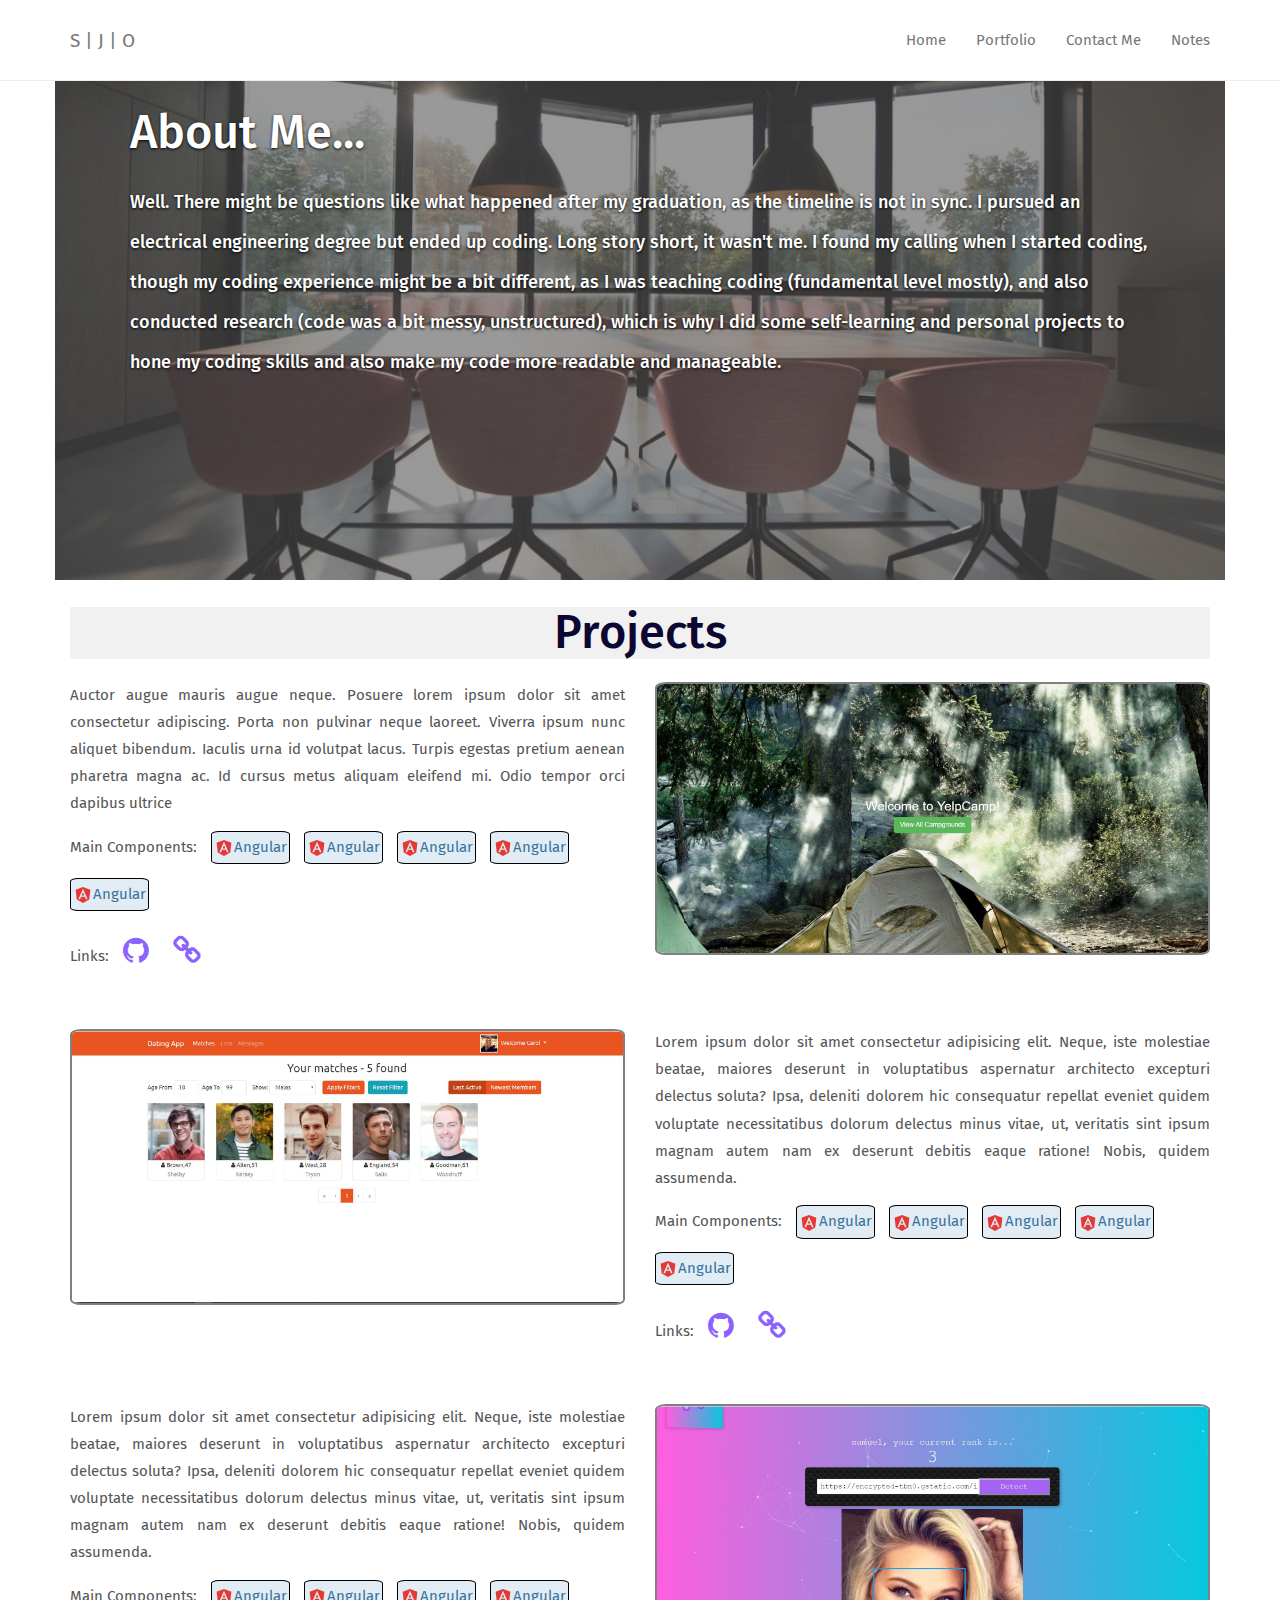
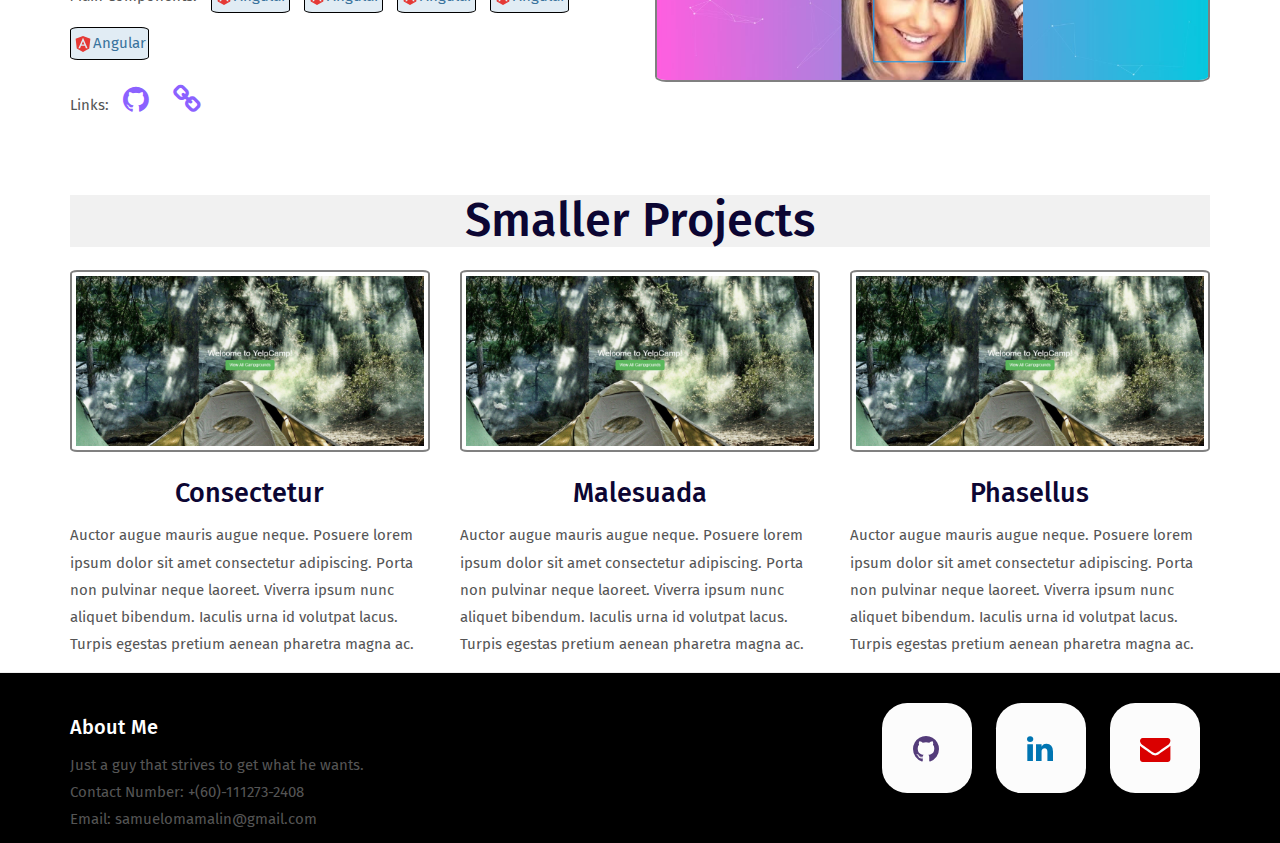
==== commit 227ffafb: "finish portfolio page template" ====
--- a/about.html
+++ b/about.html
@@ -17,9 +17,11 @@
 
   <title>Title page</title>  
 
-<link href="./main.a3f694c0.css" rel="stylesheet"></head>
-
-<body>
+<link href="./main.a3f694c0.css" rel="stylesheet">
+<link rel="stylesheet" href="./index.css">
+</head>
+
+<body class="about-page">
 
  <!-- Add your content of header -->
 <header>
@@ -33,22 +35,16 @@
           <span class="icon-bar"></span>
         </button>
         <a class="navbar-brand" href="./index.html" title="">
-          <img src="./assets/images/mashuptemplate.svg" class="navbar-logo-img" alt="">
+          S | J | O
         </a>
       </div>
 
       <div class="collapse navbar-collapse" id="navbar-collapse-uarr">
         <ul class="nav navbar-nav navbar-right">
-          <li><a href="./index.html" title="" class="active">Home</a></li>
-          <li><a href="./about.html" title=""> About</a></li>
-          <li><a href="./pricing.html" title=""> Pricing </a></li>
-          <li><a href="./contact.html" title="">Contact</a></li>
-          <li><a href="./components.html" title="">Components</a></li>
-          <li>
-            <p>
-              <a href="./download.html" class="btn btn-primary navbar-btn" title="">Download</a>
-            </p>
-          </li>
+            <li><a href="./index.html" title="" class="active">Home</a></li>
+            <li><a href="./about.html" title="">Portfolio</a></li>
+            <li><a href="./contact.html" title="">Contact Me</a></li>
+            <li><a href="./components.html" title="">Notes</a></li>
           
         </ul>
       </div>
@@ -56,76 +52,191 @@
   </nav>
 </header>
 
-
-
-
 <div class="">
     <div class="container">
-        <div class="row">
-
-            <div class="col-xs-12">
-               <img class="img-responsive" src="./assets/images/img-01.jpg">
+        <div class="row about-page-intro-parent">
+            <div class="col-xs-12 about-page-intro">
+              <h1>About Me...</h1>
+              <p>Well. There might be questions like what happened after my graduation, as the timeline
+                is not in sync. I pursued an electrical engineering degree but ended up coding. Long
+                story short, it wasn't me. I found my calling when I started coding, though my coding
+                experience might be a bit different, as I was teaching coding (fundamental level mostly),
+                and also conducted research (code was a bit messy, unstructured), which is why I did some
+                self-learning and personal projects to hone my coding skills and also make my code more
+                readable and manageable.
+              </p>
             </div>
         </div>
     </div>
 </div>
 
-<div class="section-container">
-    <div class="container">
-        <div class="row">
-               <div class="col-xs-12 col-md-8 col-md-offset-2">
-                    <div class="text-center">
-                    <h1>Type something</h1>
-                     </div>   
-                        <p class="section-container-spacer">Auctor augue mauris augue neque. Posuere lorem ipsum dolor sit amet consectetur adipiscing. Porta
-                            non pulvinar neque laoreet. Viverra ipsum nunc aliquet bibendum. Iaculis urna id volutpat lacus.
-                            Turpis egestas pretium aenean pharetra magna ac. Id cursus metus aliquam eleifend mi. Odio tempor
-                            orci dapibus ultrices in iaculis. Lacus luctus accumsan tortor posuere ac ut consequat semper.
-                            Tincidunt ornare massa eget egestas purus viverra accumsan. Odio euismod lacinia at quis. Sit
-                            amet nulla facilisi morbi. At varius vel pharetra vel turpis nunc eget lorem dolor. Feugiat vivamus
-                            at augue eget. Feugiat nisl pretium fusce id velit ut. Venenatis tellus in metus vulputate eu
-                            scelerisque felis imperdiet. Ut placerat orci nulla pellentesque. Laoreet suspendisse interdum
-                            consectetur libero id.
-                        </p>
-
-                    <div class="row section-container-spacer">
-                        <div class="col-md-6">
-                            <img class="img-responsive" src="./assets/images/img-03.jpg">
-                        </div>
-                        <div class="col-md-6">
-                            <img class="img-responsive" src="./assets/images/img-02.jpg">
-                        </div>
-                    </div>
-
-               </div>
-               
-                <div class="col-xs-12 col-md-8 col-md-offset-2">
-              
-                        <p>
-                            Non blandit massa enim nec dui nunc mattis enim ut. Cursus in hac habitasse platea dictumst quisque sagittis
-                            purus Lorem ipsum dolor sit amet, consectetur adipiscing elit, sed do eiusmod tempor incididunt
-                            ut labore et dolore magna aliqua. Adipiscing commodo elit at imperdiet dui accumsan sit. Ipsum
-                            dolor sit amet consectetur adipiscing elit. Integer quis auctor elit sed. In pellentesque massa
-                            placerat duis ultricies. Interdum consectetur libero id faucibus nisl tincidunt. Condimentum
-                            mattis pellentesque id nibh tortor id aliquet</p>
-                            <small class="signature pull-right">Team</small>
-                </div>
-            </div>
-
-
-
-
-        </div>
-
-    </div>
-
-
-
+<div class="section-container-projects">
+  <div class="container">
+    <h1 class="projects-header">Projects</h1>
+    <div class="row row-items">
+        <div class="col-xs-12 col-md-push-6 col-md-6 ">
+          <div id="headingGroup" class="">
+              <img class="img-responsive portfolio-image" src="./assets/images/campgrounds.JPG" alt="">
+          </div>
+        </div>
+        <div class="col-xs-12 col-md-pull-6 col-md-6">
+            <p class="text-justify">Auctor augue mauris augue neque. Posuere lorem ipsum dolor sit amet consectetur adipiscing. Porta
+                non pulvinar neque laoreet. Viverra ipsum nunc aliquet bibendum. Iaculis urna id volutpat lacus.
+                Turpis egestas pretium aenean pharetra magna ac. Id cursus metus aliquam eleifend mi. Odio tempor
+                orci dapibus ultrice
+            </p>
+            <p class="project-components"> Main Components:</p>
+            <p class="project-components components"><img class="component-icon" src="./assets/icons/angular.svg" alt="icon">Angular</p>
+            <p class="project-components components"><img class="component-icon" src="./assets/icons/angular.svg" alt="icon">Angular</p>
+            <p class="project-components components"><img class="component-icon" src="./assets/icons/angular.svg" alt="icon">Angular</p>
+            <p class="project-components components"><img class="component-icon" src="./assets/icons/angular.svg" alt="icon">Angular</p>
+            <p class="project-components components"><img class="component-icon" src="./assets/icons/angular.svg" alt="icon">Angular</p>
+            
+            <p>Links: 
+              <span>
+                <a href="https://github.com/sjodcre">
+                  <i class="project-link fa fa-github"></i>
+                </a>
+              </span>
+              <span>
+                  <a href="https://github.com/sjodcre">
+                    <i class="project-link fa fa-link"></i>
+                  </a>
+                </span>
+            </p>
+        </div>                                
+    </div>
+    <br>
+    <div class="row row-items">
+      <div class="col-md-6">
+          <img src="./assets/images/dating_app.JPG" alt="" class="img-responsive portfolio-image">
+      </div>
+      <div class="col-md-6">
+        <div>
+          <div>                      
+            <p class="text-justify">Lorem ipsum dolor sit amet consectetur adipisicing elit. Neque, iste molestiae
+                beatae, maiores deserunt
+                in voluptatibus
+                aspernatur architecto excepturi delectus soluta? Ipsa, deleniti dolorem hic consequatur
+                repellat eveniet quidem
+                voluptate necessitatibus dolorum delectus minus vitae, ut, veritatis sint ipsum magnam
+                autem nam ex deserunt debitis
+                eaque ratione! Nobis, quidem assumenda.</p>
+          </div>
+          <p class="project-components"> Main Components:</p>
+            <p class="project-components components"><img class="component-icon" src="./assets/icons/angular.svg" alt="icon">Angular</p>
+            <p class="project-components components"><img class="component-icon" src="./assets/icons/angular.svg" alt="icon">Angular</p>
+            <p class="project-components components"><img class="component-icon" src="./assets/icons/angular.svg" alt="icon">Angular</p>
+            <p class="project-components components"><img class="component-icon" src="./assets/icons/angular.svg" alt="icon">Angular</p>
+            <p class="project-components components"><img class="component-icon" src="./assets/icons/angular.svg" alt="icon">Angular</p>
+            
+            <p>Links: 
+              <span>
+                <a href="https://github.com/sjodcre">
+                  <i class="project-link fa fa-github"></i>
+                </a>
+              </span>
+              <span>
+                  <a href="https://github.com/sjodcre">
+                    <i class="project-link fa fa-link"></i>
+                  </a>
+                </span>
+            </p>
+        </div>
+      </div>
+    </div>
+    <br>
+    <div class="row row-items">
+      <div class="col-xs-12 col-md-push-6 col-md-6">
+          <img src="./assets/images/face_recognition.JPG" alt="" class="img-responsive portfolio-image">
+      </div>
+      <div class="col-xs-12 col-md-pull-6 col-md-6">
+        <div>
+          <div>                      
+            <p class="text-justify">Lorem ipsum dolor sit amet consectetur adipisicing elit. Neque, iste molestiae
+                beatae, maiores deserunt
+                in voluptatibus
+                aspernatur architecto excepturi delectus soluta? Ipsa, deleniti dolorem hic consequatur
+                repellat eveniet quidem
+                voluptate necessitatibus dolorum delectus minus vitae, ut, veritatis sint ipsum magnam
+                autem nam ex deserunt debitis
+                eaque ratione! Nobis, quidem assumenda.</p>
+          </div>
+          <p class="project-components"> Main Components:</p>
+            <p class="project-components components"><img class="component-icon" src="./assets/icons/angular.svg" alt="icon">Angular</p>
+            <p class="project-components components"><img class="component-icon" src="./assets/icons/angular.svg" alt="icon">Angular</p>
+            <p class="project-components components"><img class="component-icon" src="./assets/icons/angular.svg" alt="icon">Angular</p>
+            <p class="project-components components"><img class="component-icon" src="./assets/icons/angular.svg" alt="icon">Angular</p>
+            <p class="project-components components"><img class="component-icon" src="./assets/icons/angular.svg" alt="icon">Angular</p>
+            
+            <p>Links: 
+              <span>
+                <a href="https://github.com/sjodcre">
+                  <i class="project-link fa fa-github"></i>
+                </a>
+              </span>
+              <span>
+                  <a href="https://github.com/sjodcre">
+                    <i class="project-link fa fa-link"></i>
+                  </a>
+                </span>
+            </p>
+        </div>
+      </div>
+      
+    </div>
+    <br>
+  </div>
 </div>
 
-
-
-
+<div class="section-container-projects">
+  <div class="container">
+    <h1 class="projects-header">Smaller Projects</h1>
+    <div class="row">
+        <div class="col-md-4">
+            <div>
+                <img src="./assets/images/campgrounds.JPG" alt="" class="img-responsive portfolio-image img-thumbnail">
+            </div>   
+            <div class="text-center">
+                <h3>Consectetur</h3>
+            </div>
+            <div>
+                <p>Auctor augue mauris augue neque. Posuere lorem ipsum dolor sit amet consectetur adipiscing. Porta
+                    non pulvinar neque laoreet. Viverra ipsum nunc aliquet bibendum. Iaculis urna id volutpat lacus.
+                    Turpis egestas pretium aenean pharetra magna ac.</p>
+            </div>
+        </div>
+        <div class="col-md-4">
+            <div>
+                <img src="./assets/images/campgrounds.JPG" alt="" class="img-responsive portfolio-image img-thumbnail">
+            </div>   
+            <div class="text-center">
+                <h3>Malesuada</h3>
+            </div>
+            <div>
+                <p>Auctor augue mauris augue neque. Posuere lorem ipsum dolor sit amet consectetur adipiscing. Porta
+                    non pulvinar neque laoreet. Viverra ipsum nunc aliquet bibendum. Iaculis urna id volutpat lacus.
+                    Turpis egestas pretium aenean pharetra magna ac.
+                </p>
+            </div>
+        </div>
+        <div class="col-md-4">
+            <div>
+                <img src="./assets/images/campgrounds.JPG" alt="" class="img-responsive portfolio-image img-thumbnail">
+            </div>   
+            <div class="text-center">
+                <h3>Phasellus</h3>
+            </div>
+            <div>
+                <p>Auctor augue mauris augue neque. Posuere lorem ipsum dolor sit amet consectetur adipiscing. Porta
+                    non pulvinar neque laoreet. Viverra ipsum nunc aliquet bibendum. Iaculis urna id volutpat lacus.
+                    Turpis egestas pretium aenean pharetra magna ac. 
+                </p>
+            </div>
+        </div>
+    </div>
+  </div>
+</div>
 
 
 
@@ -134,40 +245,19 @@
         <div class="container">
             <div class="row">
                     <div class="col-md-4">
-                        <h4>About us</h4>
-                        <p>Lorem ipsum dolor sit amet, consectetur adipiscing elit. Nunc sit amet consectetur dolor</p>
+                        <h4> <a href="./about.html">About Me</a></h4>
+                        <p>Just a guy that strives to get what he wants.</p>
+                        <p>Contact Number: +(60)-111273-2408</p>
+                        <p>Email: samuelomamalin@gmail.com </p>
                     </div>
-
-                    <div class="col-md-4">
-                        <h4>Do you like ? Share this !</h4>
-                        <p>
-                            <a href="https://facebook.com/" class="social-round-icon white-round-icon fa-icon" title="">
-                            <i class="fa fa-facebook" aria-hidden="true"></i>
-                          </a>
-                          <a href="https://twitter.com/" class="social-round-icon white-round-icon fa-icon" title="">
-                            <i class="fa fa-twitter" aria-hidden="true"></i>
-                          </a>
-                          <a href="https://www.linkedin.com/" class="social-round-icon white-round-icon fa-icon" title="">
-                            <i class="fa fa-linkedin" aria-hidden="true"></i>
-                          </a>
-                        </p>
-                        <p><small>© Untitled | Website created with <a href="http://www.mashup-template.com/" class="link-like-text" title="Create website with free html template">Mashup Template</a>/<a href="http://www.unsplash.com/" class="link-like-text" title="Beautiful Free Images">Unsplash</a></small></p>    
-                    </div>
-
-                    <div class="col-md-4">
-                        <h4>Subscribe to newsletter</h4>
-                        
-                        <div class="form-group">
-                            <div class="input-group">
-                                <input type="text" class="form-control footer-input-text">
-                                <div class="input-group-btn">
-                                    <button type="button" class="btn btn-primary btn-newsletter ">OK</button>
-                                </div>
-                            </div>
-                        </div>
-
-
-                    </div>
+                    <div class="col-sm-8">
+                        <div class="social-bot social-buttons pull-right">
+                            <a target="_blank" href="https://github.com/sjodcre" class="social-button github"><i class="fa fa-github"></i></a>
+                            <a target="_blank" href="https://www.linkedin.com/in/samuelomamalin" class="social-button linkedin"><i class="fa fa-linkedin"></i></a>
+                            <a href="mailto:samuelomamalin@gmail.com" class="social-button mailto"><i class="fa fa-envelope"></i></a>
+                        </div>    
+                      </div>
+
             </div>
         </div>
     </div>
--- a/index.css
+++ b/index.css
@@ -0,0 +1,254 @@
+footer {
+    background-color: black;
+}
+
+.logo-skills {
+    width:100px;
+}
+
+.logo-figure {
+    display: inline-block;
+    margin-left: 10px;
+}
+
+.profile-img {
+    border-radius: 50%;
+    padding-left: auto;
+    width:250px;
+    height: 250px;
+    filter: brightness(75%);
+}
+
+div.background-image-container {
+    background-image: url('./assets/images/jumbo-image-grayscale.png');
+}
+
+/* .about-page div.about-page-intro {
+    background-image: url('./assets/images/img-01.jpg');
+    background-repeat: no-repeat;
+    background-size: cover;
+    height: 500px;
+    background-position: center;
+    opacity: 0.8;
+    filter: brightness(20%);
+} */
+
+.about-page div.about-page-intro {
+    position: relative;
+    padding: 0 5em 5em;
+    height: 500px;
+    overflow: hidden;
+
+  }
+  
+  .about-page div.about-page-intro::before {
+    position: absolute;
+    z-index: -1;
+    top: 0;
+    bottom: 0;
+    left: 0;
+    right: 0;
+    content: "";
+    background-image: url("./assets/images/img-01.jpg");
+    background-position: center;
+    background-size: cover;
+    filter: brightness(50%);
+    opacity: 0.8;
+  }
+  
+
+.social-button {
+    display: inline-block;
+    background-color: #fff;
+    width: 90px;
+    height: 90px;
+    line-height: 90px;
+    margin: 0 10px;
+    text-align: center;
+    position: relative;
+    overflow: hidden;
+    opacity: .99;
+    border-radius: 28%;
+    /* box-shadow: 0 0 30px 0 rgba(0, 0, 0, 0.05); */
+    -webkit-transition: all 0.35s linear;
+    transition: all 0.35s linear;
+}
+
+.social-button .fa {
+    font-size: 38px;
+    vertical-align: middle;
+    -webkit-transform: scale(0.8);
+    transform: scale(0.8);
+    -webkit-transition: all 0.35s cubic-bezier(0.31, -0.105, 0.43, 1.59);
+    transition: all 0.35s cubic-bezier(0.31, -0.105, 0.43, 1.59);
+}
+
+.social-button.github .fa {
+    color: #563D7C;
+}
+
+.social-button.github:hover .fa {
+    color: white;
+}
+
+a.social-button.github:hover{
+    background-color: #563D7C;
+}
+
+.social-button.linkedin .fa {
+    color: #0177B5;
+}
+
+.social-button.linkedin:hover .fa {
+    color: white;
+}
+
+a.social-button.linkedin:hover{
+    background-color: #0177B5;
+}
+
+.social-button.mailto .fa {
+    color: #dd0000;
+}
+
+.social-button.mailto:hover .fa {
+    color: white;
+}
+
+a.social-button.mailto:hover{
+    background-color: #dd0000;
+}
+
+.footer-container {
+    padding-bottom: 10px;
+}
+
+footer .footer-container h4 a {
+    color: white;
+    margin-top: 0;
+}
+
+footer .footer-container p {
+    margin: 0;
+}
+
+ul.nav.navbar-nav li a:hover{
+    color:blue;
+}
+
+@media (min-width: 768px) {
+.navbar-nav>li>a {
+    margin: 26.5px 15px;
+    padding: 0;
+}
+}
+body {
+    height: 100%;
+}
+
+.home-page .img-responsive {
+    opacity: 0.5;
+}
+
+.carousel-inner>.item>img {
+    height: 560px;
+    width: 1140px;
+}
+
+div.carousel-inner div.item div.carousel-caption {
+    text-align: left;
+    margin-left: 30px;
+    left: 0;
+    color: black;
+    padding-bottom: 20px;
+}
+
+.carousel-inner div.item {
+    border: 1px grey solid;
+}
+
+h3.special-case {
+    margin-bottom: 10px;
+}
+
+.contact-us-page .contact-us-header {
+    background-color: #f1f1f1;
+    padding-left: 10px;
+}
+
+.contact-us-page input, .contact-us-page textarea {
+    border: 1px #c2c2c2 solid;
+}
+
+.about-page div.row-items  {
+    /* justify-content: center;
+    align-items: center; */
+    /* display: inline-block; */
+    /* vertical-align: middle; */
+    /* float: none; */
+    /* text-align: center; */
+    text-align: left;
+    margin-top: 10px;
+}
+
+.about-page div .portfolio-image {
+    border: 2px grey solid;
+    border-radius: 2%;
+}
+
+.about-page .projects-header {
+    background-color: #f1f1f1;
+    text-align: center;
+}
+
+.about-page .about-page-intro h1 {
+    text-align: left;
+    color: white;
+    text-shadow: 0 1px 3px #000;
+    font-weight: 500;
+    padding-top: 0;
+}
+
+.about-page .about-page-intro p {
+    text-align: left;
+    color: white;
+    text-shadow: 0 1px 3px #000;
+    font-weight: 500;
+    padding-top: 0;
+    font-size: 1.8rem;
+    line-height: 40px;
+}
+
+.about-page .project-components {
+    display: inline-block;
+    margin-right:10px;
+}
+
+.about-page .project-components.components {
+    border: 1px black solid;
+    padding: 2px;
+    border-radius: 10%;
+    color: rgb(57, 115, 157);
+    background-color:  rgb(225, 236, 244);
+}
+
+.about-page .project-components.components img.component-icon {
+    width: 20px;
+}
+
+.about-page p span a {
+    display: inline-block;
+    font-size: 30px;
+    margin: 0 10px;
+}
+
+/* .about-page .img-thumbnail {
+    width: 140px;
+} */
+
+@media only screen and (max-width: 768px) {
+    .about-page .about-page-intro p {
+        font-size: 1.5rem;
+        line-height: 30px;
+    }
+  }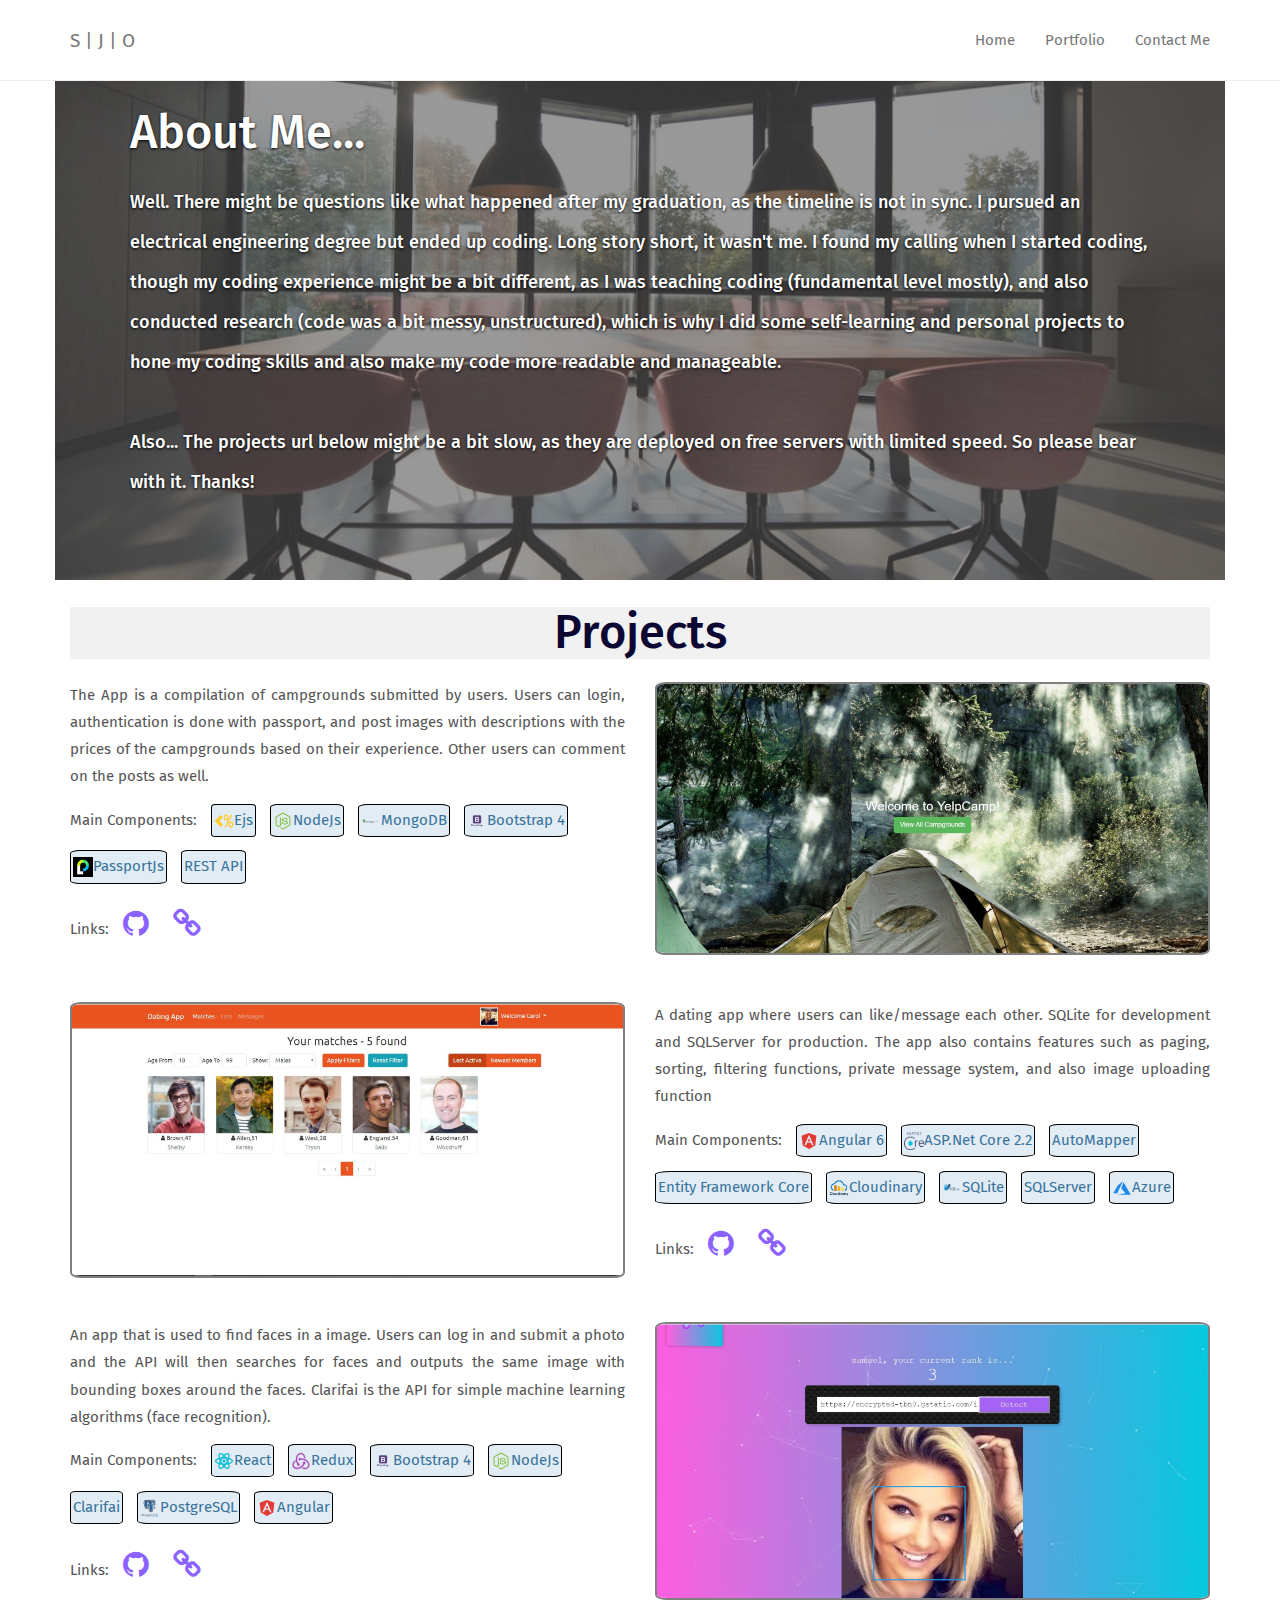
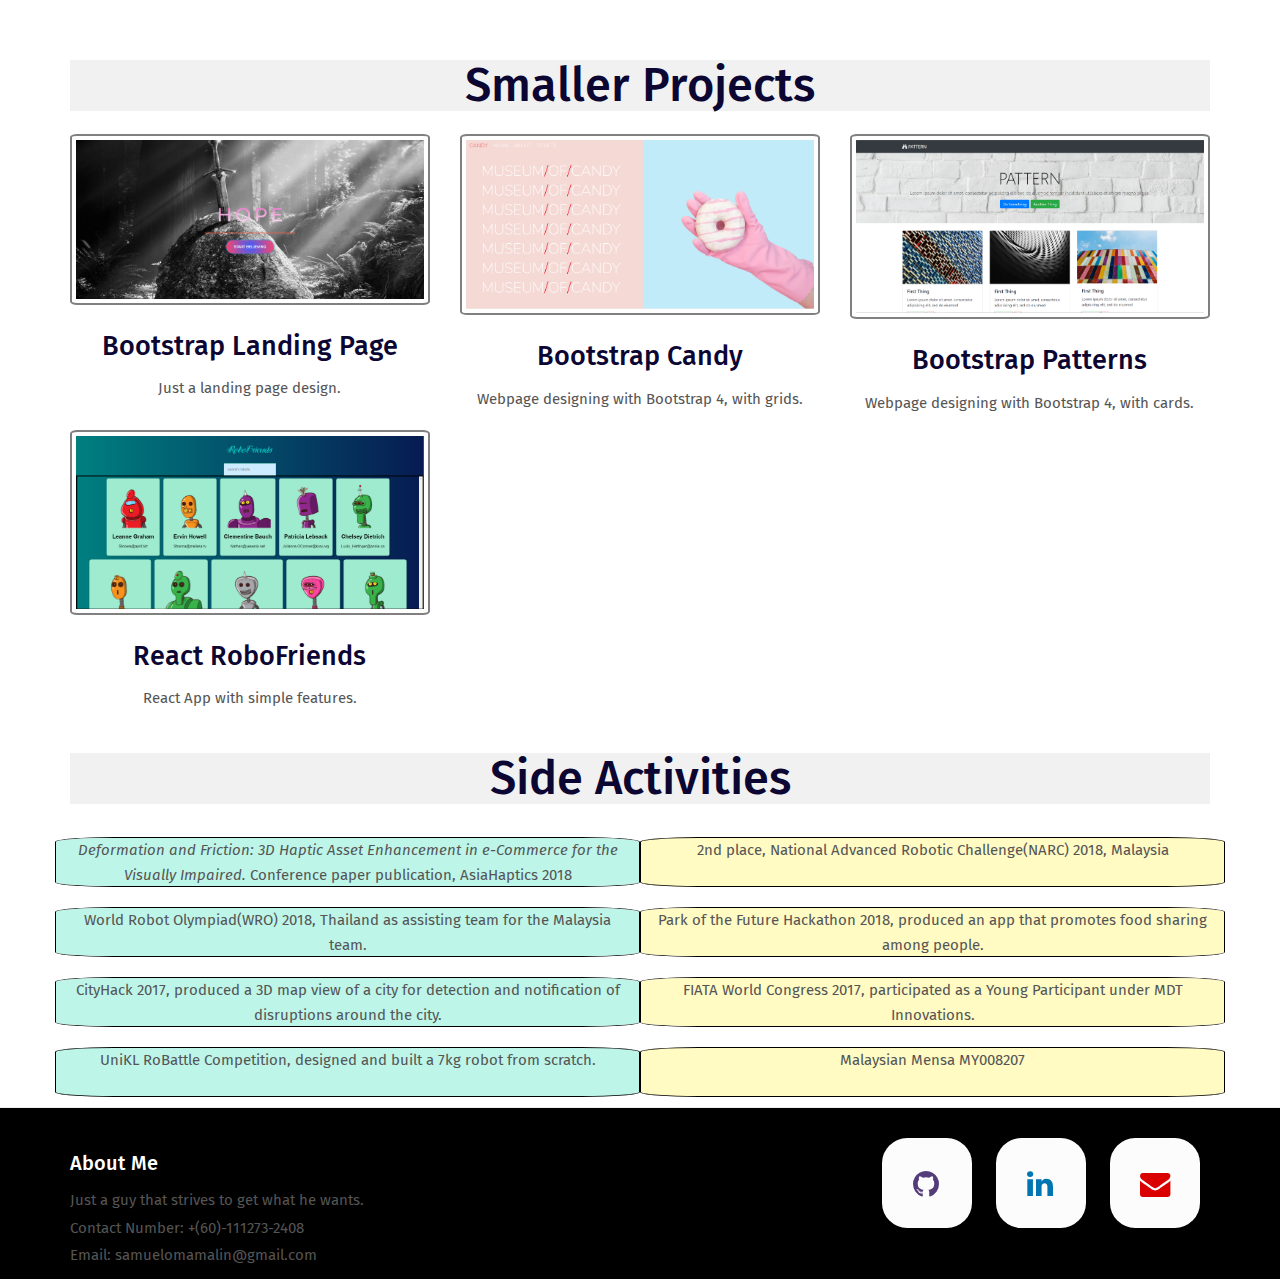
==== commit 0252d4ae: "finish about page" ====
--- a/about.html
+++ b/about.html
@@ -44,7 +44,6 @@
             <li><a href="./index.html" title="" class="active">Home</a></li>
             <li><a href="./about.html" title="">Portfolio</a></li>
             <li><a href="./contact.html" title="">Contact Me</a></li>
-            <li><a href="./components.html" title="">Notes</a></li>
           
         </ul>
       </div>
@@ -65,6 +64,9 @@
                 self-learning and personal projects to hone my coding skills and also make my code more
                 readable and manageable.
               </p>
+              <br>
+              <p>Also... The projects url below might be a bit slow, as they are deployed on free servers 
+                with limited speed. So please bear with it. Thanks!</p>
             </div>
         </div>
     </div>
@@ -76,107 +78,112 @@
     <div class="row row-items">
         <div class="col-xs-12 col-md-push-6 col-md-6 ">
           <div id="headingGroup" class="">
+            <a href="https://arcane-fjord-75069.herokuapp.com/">
               <img class="img-responsive portfolio-image" src="./assets/images/campgrounds.JPG" alt="">
+            </a>
+              
           </div>
         </div>
         <div class="col-xs-12 col-md-pull-6 col-md-6">
-            <p class="text-justify">Auctor augue mauris augue neque. Posuere lorem ipsum dolor sit amet consectetur adipiscing. Porta
-                non pulvinar neque laoreet. Viverra ipsum nunc aliquet bibendum. Iaculis urna id volutpat lacus.
-                Turpis egestas pretium aenean pharetra magna ac. Id cursus metus aliquam eleifend mi. Odio tempor
-                orci dapibus ultrice
+            <p class="text-justify">The App is a compilation of campgrounds submitted by users. Users can login, authentication is
+              done with passport, and post images with descriptions with the prices of the campgrounds based on their experience. Other
+              users can comment on the posts as well.
             </p>
             <p class="project-components"> Main Components:</p>
-            <p class="project-components components"><img class="component-icon" src="./assets/icons/angular.svg" alt="icon">Angular</p>
-            <p class="project-components components"><img class="component-icon" src="./assets/icons/angular.svg" alt="icon">Angular</p>
-            <p class="project-components components"><img class="component-icon" src="./assets/icons/angular.svg" alt="icon">Angular</p>
-            <p class="project-components components"><img class="component-icon" src="./assets/icons/angular.svg" alt="icon">Angular</p>
+            <p class="project-components components"><img class="component-icon" src="./assets/icons/ejs.svg" alt="icon">Ejs</p>
+            <p class="project-components components"><img class="component-icon" src="./assets/icons/nodejs.svg" alt="icon">NodeJs</p>
+            <p class="project-components components"><img class="component-icon" src="./assets/icons/mongodb-icon.png" alt="icon">MongoDB</p>
+            <p class="project-components components"><img class="component-icon" src="./assets/icons/bootstrap.png" alt="icon">Bootstrap 4</p>
+            <p class="project-components components"><img class="component-icon" src="./assets/icons/passport.png" alt="icon">PassportJs</p>
+            <p class="project-components components">REST API</p>
+            
+            <p>Links: 
+              <span>
+                <a href="https://github.com/sjodcre/webDev-1">
+                  <i class="project-link fa fa-github"></i>
+                </a>
+              </span>
+              <span>
+                  <a href="https://arcane-fjord-75069.herokuapp.com/">
+                    <i class="project-link fa fa-link"></i>
+                  </a>
+                </span>
+            </p>
+        </div>                                
+    </div>
+    <br>
+    <div class="row row-items">
+      <div class="col-md-6">
+        <a href="https://da-app-oma.azurewebsites.net/">
+          <img src="./assets/images/dating_app.JPG" alt="" class="img-responsive portfolio-image">
+        </a>
+          
+      </div>
+      <div class="col-md-6">
+        <div>
+          <div>                      
+            <p class="text-justify">A dating app where users can like/message each other. SQLite for development and SQLServer for 
+              production. The app also contains features such as paging, sorting, filtering functions, private message system, and also
+              image uploading function
+            </p>
+          </div>
+          <p class="project-components"> Main Components:</p>
+            <p class="project-components components"><img class="component-icon" src="./assets/icons/angular.svg" alt="icon">Angular 6</p>
+            <p class="project-components components"><img class="component-icon" src="./assets/icons/aspdotnetcore.png" alt="icon">ASP.Net Core 2.2</p>
+            <p class="project-components components">AutoMapper</p>
+            <p class="project-components components">Entity Framework Core</p>
+            <p class="project-components components"><img class="component-icon" src="./assets/icons/cloudinary.png" alt="icon">Cloudinary</p>
+            <p class="project-components components"><img class="component-icon" src="./assets/icons/sqlite.png" alt="icon">SQLite</p>
+            <p class="project-components components">SQLServer</p>
+            <p class="project-components components"><img class="component-icon" src="./assets/icons/azure.svg" alt="icon">Azure</p>
+            
+            <p>Links: 
+              <span>
+                <a href="https://github.com/sjodcre/webdev_mvc_angular">
+                  <i class="project-link fa fa-github"></i>
+                </a>
+              </span>
+              <span>
+                  <a href="https://da-app-oma.azurewebsites.net/">
+                    <i class="project-link fa fa-link"></i>
+                  </a>
+                </span>
+            </p>
+        </div>
+      </div>
+    </div>
+    <br>
+    <div class="row row-items">
+      <div class="col-xs-12 col-md-push-6 col-md-6">
+        <a href="https://face-recognition-oma.herokuapp.com">
+          <img src="./assets/images/face_recognition.JPG" alt="" class="img-responsive portfolio-image">
+        </a>
+        
+      </div>
+      <div class="col-xs-12 col-md-pull-6 col-md-6">
+        <div>
+          <div>                      
+            <p class="text-justify">An app that is used to find faces in a image. Users can log in and submit a photo and 
+              the API will then searches for faces and outputs the same image with bounding boxes around the faces. Clarifai 
+              is the API for simple machine learning algorithms (face recognition). </p>
+          </div>
+          <p class="project-components"> Main Components:</p>
+            <p class="project-components components"><img class="component-icon" src="./assets/icons/react.svg" alt="icon">React</p>
+            <p class="project-components components"><img class="component-icon" src="./assets/icons/redux-action.svg" alt="icon">Redux</p>
+            <p class="project-components components"><img class="component-icon" src="./assets/icons/bootstrap.png" alt="icon">Bootstrap 4</p>
+            <p class="project-components components"><img class="component-icon" src="./assets/icons/nodejs.svg" alt="icon">NodeJs</p>
+            <p class="project-components components">Clarifai</p>
+            <p class="project-components components"><img class="component-icon" src="./assets/icons/postgresql.png" alt="icon">PostgreSQL</p>
             <p class="project-components components"><img class="component-icon" src="./assets/icons/angular.svg" alt="icon">Angular</p>
             
             <p>Links: 
               <span>
-                <a href="https://github.com/sjodcre">
+                <a href="https://github.com/sjodcre/facerecognition_project">
                   <i class="project-link fa fa-github"></i>
                 </a>
               </span>
               <span>
-                  <a href="https://github.com/sjodcre">
-                    <i class="project-link fa fa-link"></i>
-                  </a>
-                </span>
-            </p>
-        </div>                                
-    </div>
-    <br>
-    <div class="row row-items">
-      <div class="col-md-6">
-          <img src="./assets/images/dating_app.JPG" alt="" class="img-responsive portfolio-image">
-      </div>
-      <div class="col-md-6">
-        <div>
-          <div>                      
-            <p class="text-justify">Lorem ipsum dolor sit amet consectetur adipisicing elit. Neque, iste molestiae
-                beatae, maiores deserunt
-                in voluptatibus
-                aspernatur architecto excepturi delectus soluta? Ipsa, deleniti dolorem hic consequatur
-                repellat eveniet quidem
-                voluptate necessitatibus dolorum delectus minus vitae, ut, veritatis sint ipsum magnam
-                autem nam ex deserunt debitis
-                eaque ratione! Nobis, quidem assumenda.</p>
-          </div>
-          <p class="project-components"> Main Components:</p>
-            <p class="project-components components"><img class="component-icon" src="./assets/icons/angular.svg" alt="icon">Angular</p>
-            <p class="project-components components"><img class="component-icon" src="./assets/icons/angular.svg" alt="icon">Angular</p>
-            <p class="project-components components"><img class="component-icon" src="./assets/icons/angular.svg" alt="icon">Angular</p>
-            <p class="project-components components"><img class="component-icon" src="./assets/icons/angular.svg" alt="icon">Angular</p>
-            <p class="project-components components"><img class="component-icon" src="./assets/icons/angular.svg" alt="icon">Angular</p>
-            
-            <p>Links: 
-              <span>
-                <a href="https://github.com/sjodcre">
-                  <i class="project-link fa fa-github"></i>
-                </a>
-              </span>
-              <span>
-                  <a href="https://github.com/sjodcre">
-                    <i class="project-link fa fa-link"></i>
-                  </a>
-                </span>
-            </p>
-        </div>
-      </div>
-    </div>
-    <br>
-    <div class="row row-items">
-      <div class="col-xs-12 col-md-push-6 col-md-6">
-          <img src="./assets/images/face_recognition.JPG" alt="" class="img-responsive portfolio-image">
-      </div>
-      <div class="col-xs-12 col-md-pull-6 col-md-6">
-        <div>
-          <div>                      
-            <p class="text-justify">Lorem ipsum dolor sit amet consectetur adipisicing elit. Neque, iste molestiae
-                beatae, maiores deserunt
-                in voluptatibus
-                aspernatur architecto excepturi delectus soluta? Ipsa, deleniti dolorem hic consequatur
-                repellat eveniet quidem
-                voluptate necessitatibus dolorum delectus minus vitae, ut, veritatis sint ipsum magnam
-                autem nam ex deserunt debitis
-                eaque ratione! Nobis, quidem assumenda.</p>
-          </div>
-          <p class="project-components"> Main Components:</p>
-            <p class="project-components components"><img class="component-icon" src="./assets/icons/angular.svg" alt="icon">Angular</p>
-            <p class="project-components components"><img class="component-icon" src="./assets/icons/angular.svg" alt="icon">Angular</p>
-            <p class="project-components components"><img class="component-icon" src="./assets/icons/angular.svg" alt="icon">Angular</p>
-            <p class="project-components components"><img class="component-icon" src="./assets/icons/angular.svg" alt="icon">Angular</p>
-            <p class="project-components components"><img class="component-icon" src="./assets/icons/angular.svg" alt="icon">Angular</p>
-            
-            <p>Links: 
-              <span>
-                <a href="https://github.com/sjodcre">
-                  <i class="project-link fa fa-github"></i>
-                </a>
-              </span>
-              <span>
-                  <a href="https://github.com/sjodcre">
+                  <a href="https://face-recognition-oma.herokuapp.com">
                     <i class="project-link fa fa-link"></i>
                   </a>
                 </span>
@@ -195,42 +202,72 @@
     <div class="row">
         <div class="col-md-4">
             <div>
-                <img src="./assets/images/campgrounds.JPG" alt="" class="img-responsive portfolio-image img-thumbnail">
+              <a href="https://github.com/sjodcre/Bootstrap_Projects/tree/master/startUpLandingPage">
+                <img src="./assets/images/landing_page.PNG" alt="" class="img-responsive portfolio-image img-thumbnail">
+              </a>
+                
             </div>   
             <div class="text-center">
-                <h3>Consectetur</h3>
-            </div>
-            <div>
-                <p>Auctor augue mauris augue neque. Posuere lorem ipsum dolor sit amet consectetur adipiscing. Porta
-                    non pulvinar neque laoreet. Viverra ipsum nunc aliquet bibendum. Iaculis urna id volutpat lacus.
-                    Turpis egestas pretium aenean pharetra magna ac.</p>
+              <a href="https://github.com/sjodcre/Bootstrap_Projects/tree/master/startUpLandingPage">
+                <h3>Bootstrap Landing Page</h3>
+              </a>
+                
+            </div>
+            <div class="text-center">
+                <p>Just a landing page design.</p>
             </div>
         </div>
         <div class="col-md-4">
             <div>
-                <img src="./assets/images/campgrounds.JPG" alt="" class="img-responsive portfolio-image img-thumbnail">
+              <a href="https://github.com/sjodcre/Bootstrap_Projects/tree/master/Candy">
+                <img src="./assets/images/candy.PNG" alt="" class="img-responsive portfolio-image img-thumbnail">
+              </a>
+                
             </div>   
             <div class="text-center">
-                <h3>Malesuada</h3>
-            </div>
-            <div>
-                <p>Auctor augue mauris augue neque. Posuere lorem ipsum dolor sit amet consectetur adipiscing. Porta
-                    non pulvinar neque laoreet. Viverra ipsum nunc aliquet bibendum. Iaculis urna id volutpat lacus.
-                    Turpis egestas pretium aenean pharetra magna ac.
+              <a href="https://github.com/sjodcre/Bootstrap_Projects/tree/master/Candy">
+                <h3>Bootstrap Candy</h3>
+              </a>
+                
+            </div>
+            <div class="text-center">
+                <p>Webpage designing with Bootstrap 4, with grids.
                 </p>
             </div>
         </div>
         <div class="col-md-4">
             <div>
-                <img src="./assets/images/campgrounds.JPG" alt="" class="img-responsive portfolio-image img-thumbnail">
+              <a href="https://github.com/sjodcre/Bootstrap_Projects/tree/master/Pattern">
+                <img src="./assets/images/pattern.PNG" alt="" class="img-responsive portfolio-image img-thumbnail">
+              </a>
+                
             </div>   
             <div class="text-center">
-                <h3>Phasellus</h3>
-            </div>
+              <a href="https://github.com/sjodcre/Bootstrap_Projects/tree/master/Pattern">
+                <h3>Bootstrap Patterns</h3>
+              </a>
+                
+            </div>
+            <div class="text-center">
+                <p> Webpage designing with Bootstrap 4, with cards.
+                </p>
+            </div>
+        </div>
+        <div class="col-md-4">
             <div>
-                <p>Auctor augue mauris augue neque. Posuere lorem ipsum dolor sit amet consectetur adipiscing. Porta
-                    non pulvinar neque laoreet. Viverra ipsum nunc aliquet bibendum. Iaculis urna id volutpat lacus.
-                    Turpis egestas pretium aenean pharetra magna ac. 
+              <a href="https://github.com/sjodcre/react_training">
+                <img src="./assets/images/robofriends.PNG" alt="" class="img-responsive portfolio-image img-thumbnail">
+              </a>
+                
+            </div>   
+            <div class="text-center">
+              <a href="https://github.com/sjodcre/react_training">
+                <h3>React RoboFriends</h3>
+              </a>
+                
+            </div>
+            <div class="text-center">
+                <p>React App with simple features.
                 </p>
             </div>
         </div>
@@ -238,13 +275,55 @@
   </div>
 </div>
 
-
+<div class="section-container-projects">
+    <div class="container">
+      <h1 class="projects-header">Side Activities</h1>
+      <div class="row text-center">
+        <div class="col-sm-6 side-activities" >
+          <p>
+            <em> Deformation and Friction: 3D Haptic Asset Enhancement in e-Commerce for the Visually Impaired.</em>
+            Conference paper publication, AsiaHaptics 2018
+        </p>
+        </div>
+        <div class="col-sm-6 side-activities" >
+          <p class="one-line-text">2nd place, National Advanced Robotic Challenge(NARC) 2018, Malaysia</p>
+        </div>
+      </div>
+      <div class="row table-for-activities text-center">
+        <div class="col-sm-6 side-activities">
+          <p>World Robot Olympiad(WRO) 2018, Thailand as assisting team for the Malaysia team.</p>
+        </div><!-- 
+        -->
+        <div class="col-sm-6 side-activities">
+          <p>Park of the Future Hackathon 2018, produced an app that promotes food sharing among people.</p>
+        </div>
+      </div>
+      <div class="row table-for-activities text-center">
+        <div class="col-sm-6 side-activities">
+          <p>CityHack 2017, produced a 3D map view of a city for detection and notification of disruptions around the city.</p>
+        </div>
+        <div class="col-sm-6 side-activities">
+          <p>FIATA World Congress 2017, participated as a Young Participant under MDT Innovations.</p>
+        </div>
+      </div>
+      <div class="row table-for-activities text-center">
+        <div class="col-sm-6 side-activities">
+          <p class="one-line-text">UniKL RoBattle Competition, designed and built a 7kg robot from scratch.</p>
+        </div>
+        <div class="col-sm-6 side-activities">
+          <p class="one-line-text">Malaysian Mensa MY008207</p>
+        </div>
+      </div>
+        
+      </div>
+    </div>
+</div>
 
 <footer>
     <div class="section-container footer-container">
         <div class="container">
             <div class="row">
-                    <div class="col-md-4">
+                    <div class="col-sm-4 hide-when-small">
                         <h4> <a href="./about.html">About Me</a></h4>
                         <p>Just a guy that strives to get what he wants.</p>
                         <p>Contact Number: +(60)-111273-2408</p>
--- a/index.css
+++ b/index.css
@@ -180,6 +180,12 @@
     border: 1px #c2c2c2 solid;
 }
 
+.contact-us-page #form-for-contact {
+    border: 1px black solid;
+    padding: 20px;
+    border-radius: 25px;
+}
+
 .about-page div.row-items  {
     /* justify-content: center;
     align-items: center; */
@@ -201,7 +207,7 @@
     text-align: center;
 }
 
-.about-page .about-page-intro h1 {
+.about-page .about-page-intro h1,  .about-page .about-page-intro h4{
     text-align: left;
     color: white;
     text-shadow: 0 1px 3px #000;
@@ -242,13 +248,71 @@
     margin: 0 10px;
 }
 
-/* .about-page .img-thumbnail {
-    width: 140px;
+.about-page .side-activities {
+    border: 1px black solid;
+    border-radius: 10%;
+    display: table-cell;
+    vertical-align: middle;
+    margin: 10px 0;
+    line-height: 25px;
+    height: 50px;
+    overflow: auto;
+    
+}
+
+.about-page .side-activities:first-child {
+    background-color: #bdf6e9;
+}
+
+.about-page .side-activities:last-child {
+    background-color: #fffbc3;
+}
+
+.about-page .side-activities:hover {
+    background-color: lightblue;
+    cursor: crosshair;
+}
+
+.about-page .side-activities p {
+    margin-bottom: 0;
+    height: 48px;
+}
+
+/* .about-page .one-line-text {
+    margin-top: 12.5px;
 } */
 
-@media only screen and (max-width: 768px) {
+
+
+@media only screen and (max-width: 1000px) {
     .about-page .about-page-intro p {
         font-size: 1.5rem;
         line-height: 30px;
     }
+
+    .about-page .about-page-intro h1 {
+        font-size: 2.5rem;
+        line-height: 30px;
+    }
+
+    div.hide-when-small {
+        display: none;
+    }
+
+    
+  }
+
+  @media only screen and (max-width: 768px){
+    .about-page .about-page-intro p {
+        line-height: 25px;
+    }
+    .about-page .side-activities {
+        display: block;
+    }
+  }
+
+  @media only screen and (max-width: 400px) {
+    .about-page .about-page-intro {
+        display: none;
+    }
   }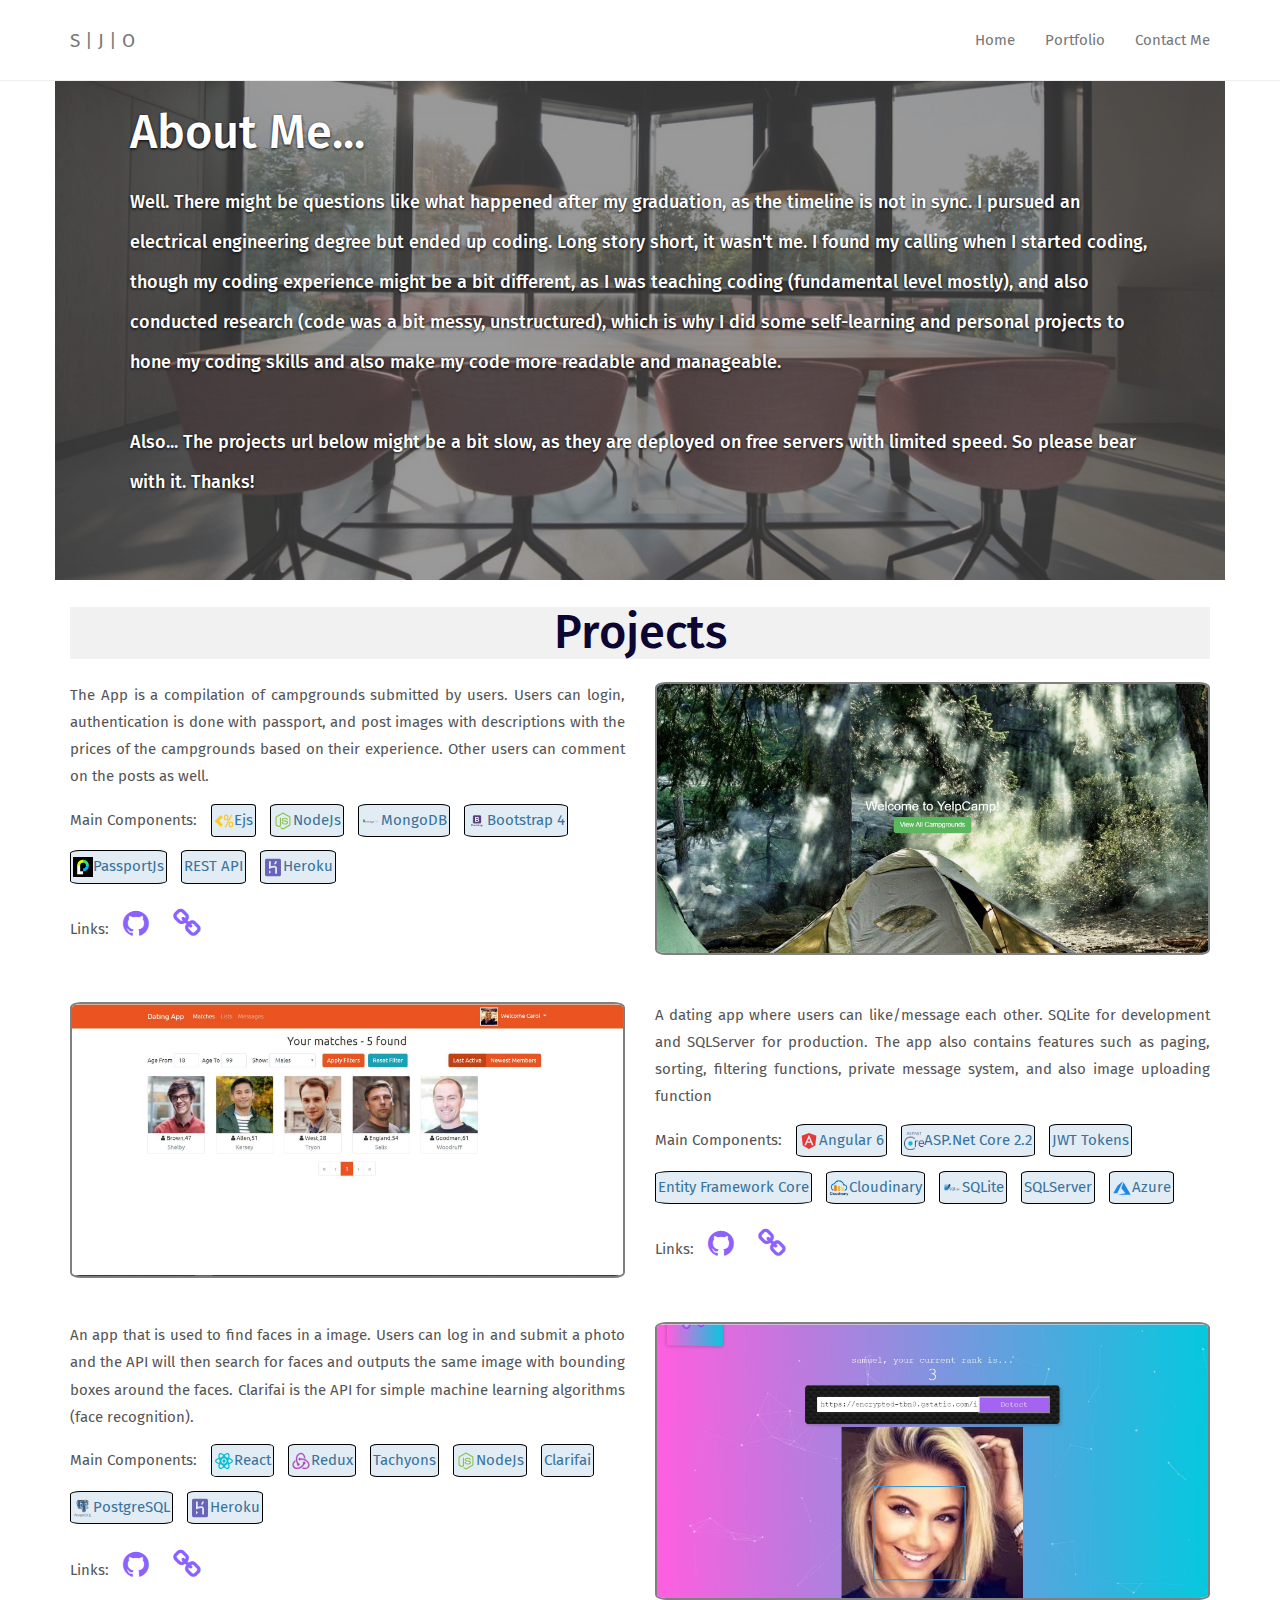
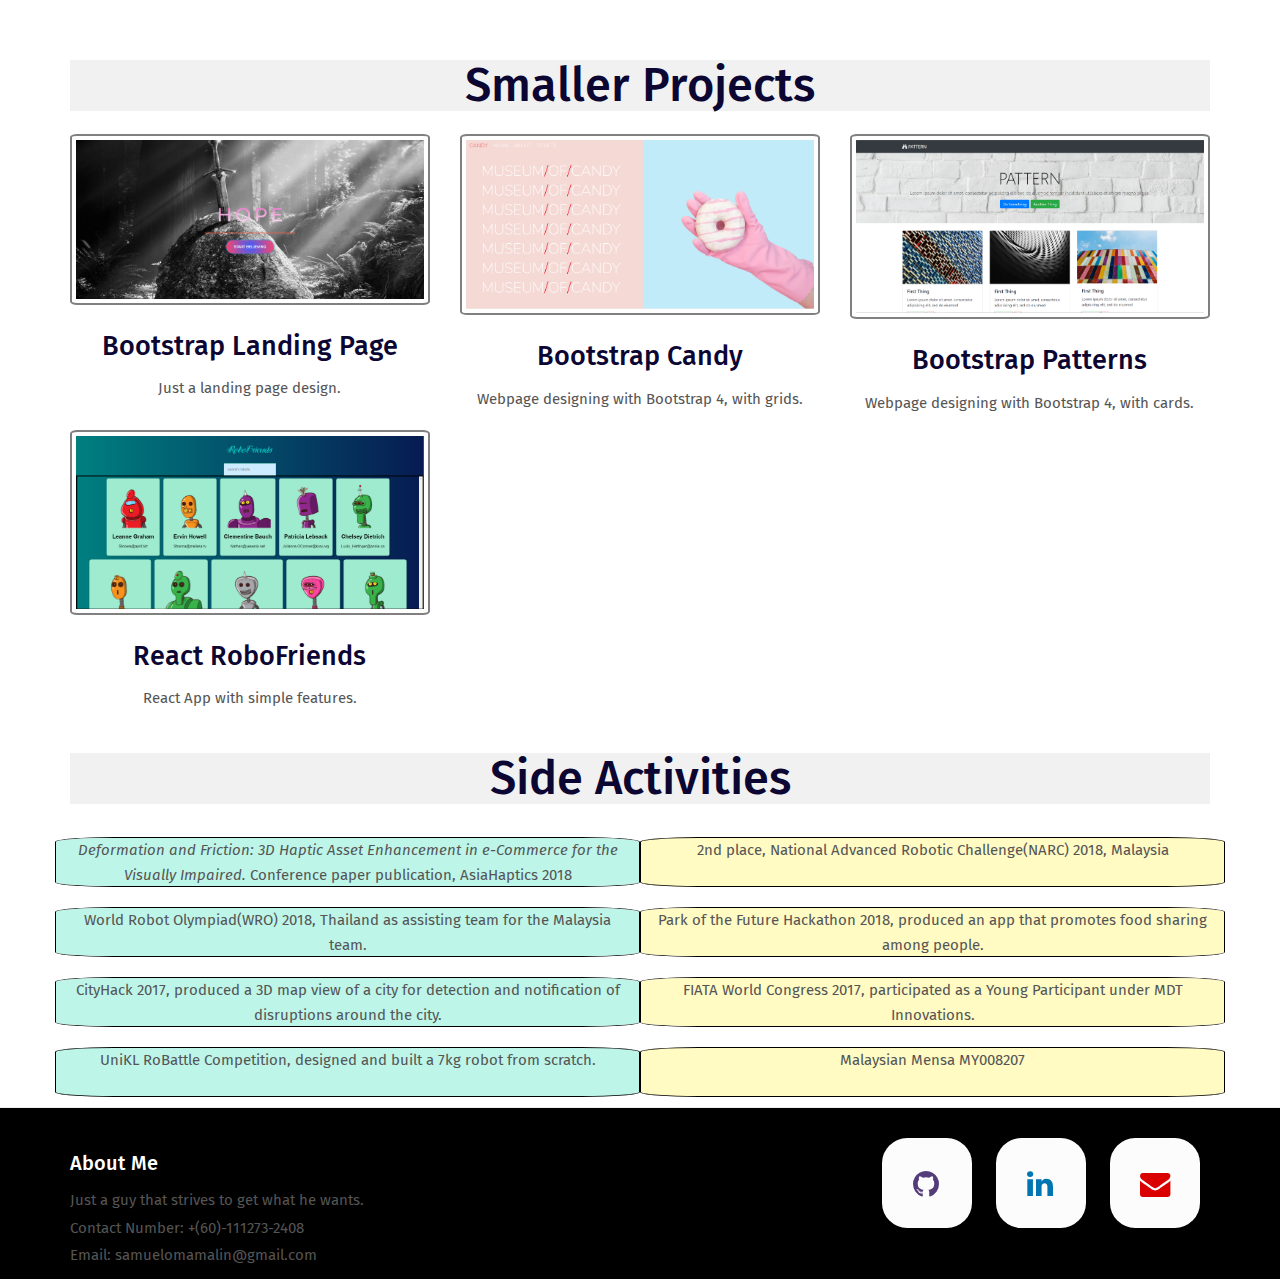
==== commit 4c4b1d46: "final updates" ====
--- a/about.html
+++ b/about.html
@@ -96,6 +96,7 @@
             <p class="project-components components"><img class="component-icon" src="./assets/icons/bootstrap.png" alt="icon">Bootstrap 4</p>
             <p class="project-components components"><img class="component-icon" src="./assets/icons/passport.png" alt="icon">PassportJs</p>
             <p class="project-components components">REST API</p>
+            <p class="project-components components"><img class="component-icon" src="./assets/icons/heroku.svg" alt="icon">Heroku</p>
             
             <p>Links: 
               <span>
@@ -130,7 +131,7 @@
           <p class="project-components"> Main Components:</p>
             <p class="project-components components"><img class="component-icon" src="./assets/icons/angular.svg" alt="icon">Angular 6</p>
             <p class="project-components components"><img class="component-icon" src="./assets/icons/aspdotnetcore.png" alt="icon">ASP.Net Core 2.2</p>
-            <p class="project-components components">AutoMapper</p>
+            <p class="project-components components">JWT Tokens</p>
             <p class="project-components components">Entity Framework Core</p>
             <p class="project-components components"><img class="component-icon" src="./assets/icons/cloudinary.png" alt="icon">Cloudinary</p>
             <p class="project-components components"><img class="component-icon" src="./assets/icons/sqlite.png" alt="icon">SQLite</p>
@@ -164,17 +165,18 @@
         <div>
           <div>                      
             <p class="text-justify">An app that is used to find faces in a image. Users can log in and submit a photo and 
-              the API will then searches for faces and outputs the same image with bounding boxes around the faces. Clarifai 
+              the API will then search for faces and outputs the same image with bounding boxes around the faces. Clarifai 
               is the API for simple machine learning algorithms (face recognition). </p>
           </div>
           <p class="project-components"> Main Components:</p>
             <p class="project-components components"><img class="component-icon" src="./assets/icons/react.svg" alt="icon">React</p>
             <p class="project-components components"><img class="component-icon" src="./assets/icons/redux-action.svg" alt="icon">Redux</p>
-            <p class="project-components components"><img class="component-icon" src="./assets/icons/bootstrap.png" alt="icon">Bootstrap 4</p>
+            <p class="project-components components">Tachyons</p>
             <p class="project-components components"><img class="component-icon" src="./assets/icons/nodejs.svg" alt="icon">NodeJs</p>
             <p class="project-components components">Clarifai</p>
             <p class="project-components components"><img class="component-icon" src="./assets/icons/postgresql.png" alt="icon">PostgreSQL</p>
-            <p class="project-components components"><img class="component-icon" src="./assets/icons/angular.svg" alt="icon">Angular</p>
+            <p class="project-components components"><img class="component-icon" src="./assets/icons/heroku.svg" alt="icon">Heroku</p>
+            
             
             <p>Links: 
               <span>
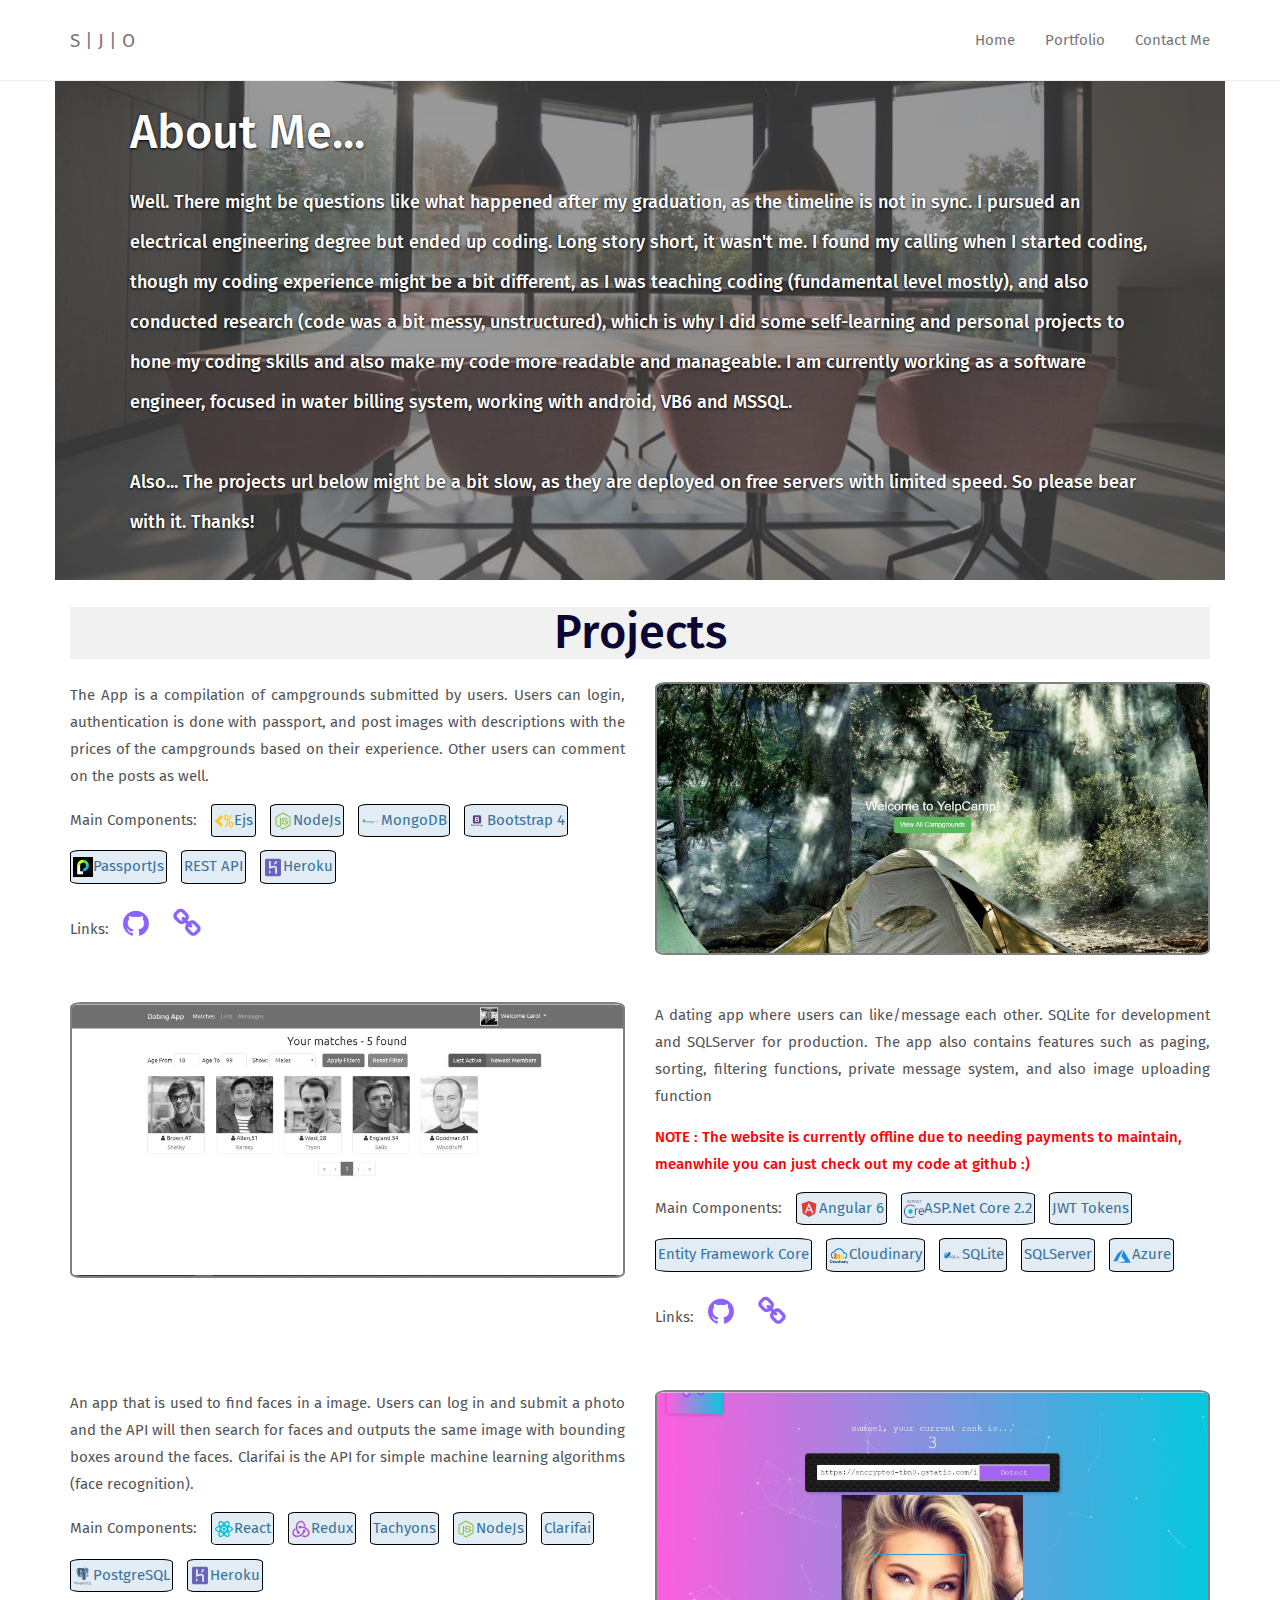
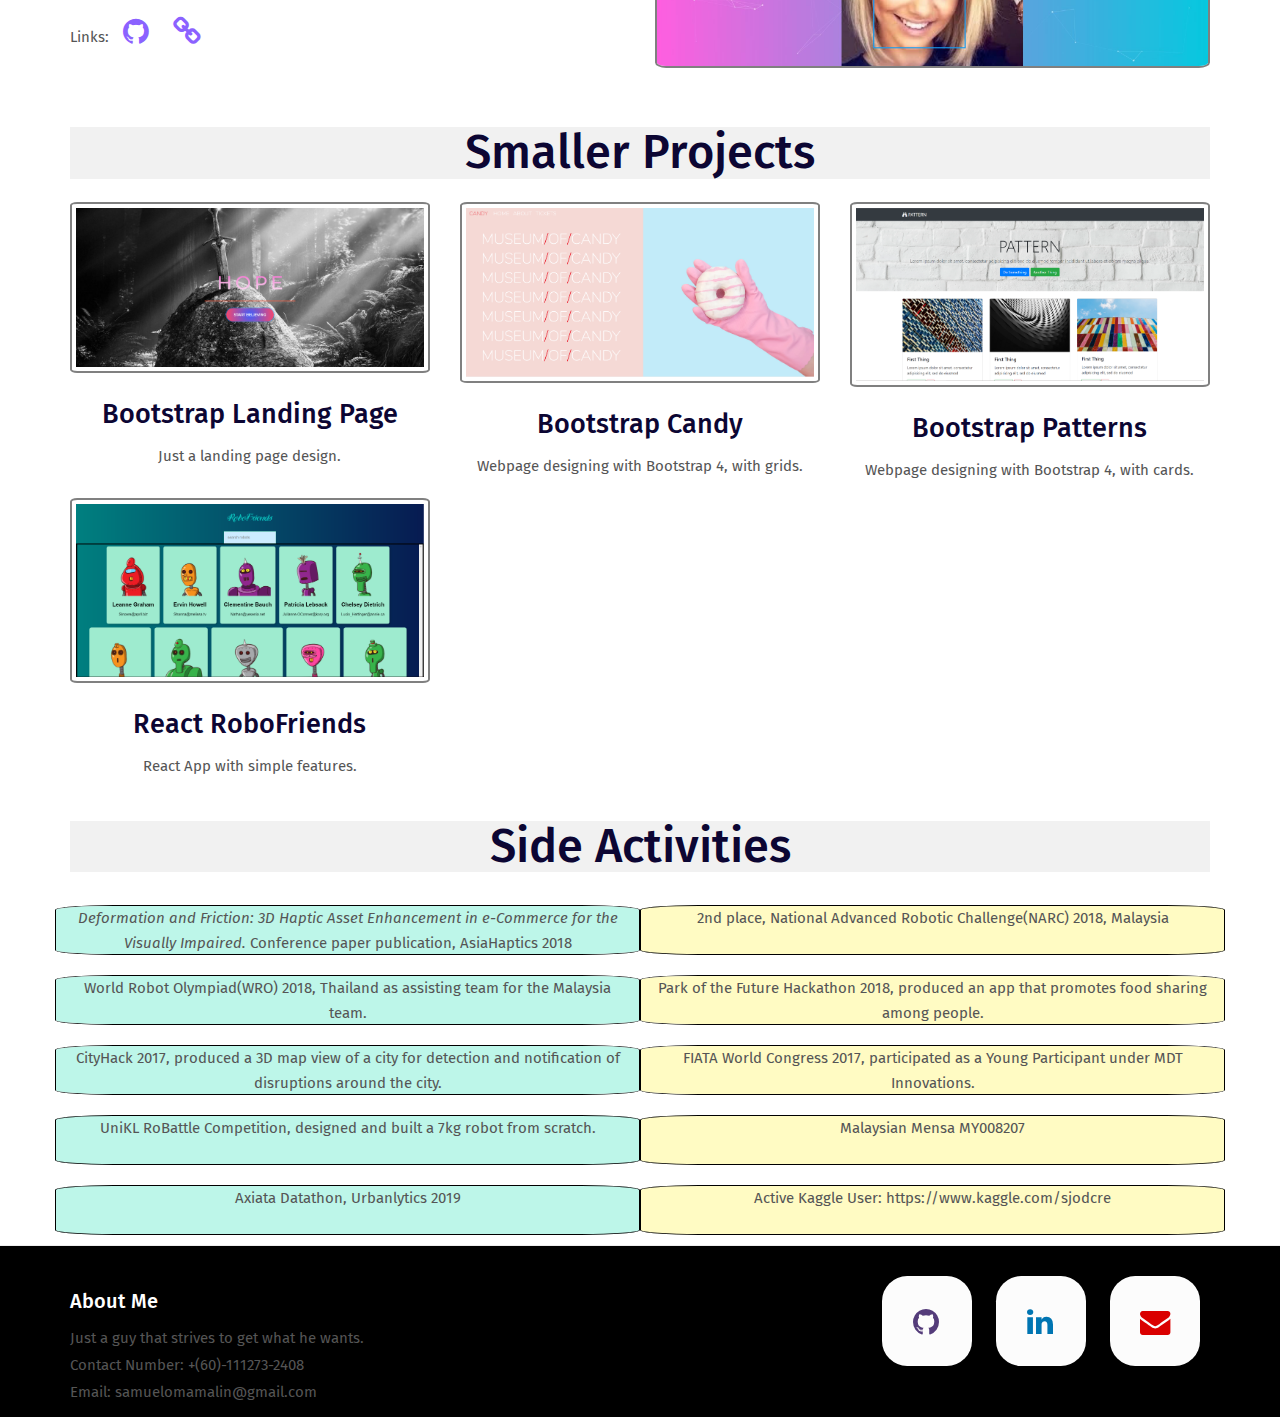
==== commit b8667b84: "updates sep19" ====
--- a/about.html
+++ b/about.html
@@ -62,7 +62,7 @@
                 experience might be a bit different, as I was teaching coding (fundamental level mostly),
                 and also conducted research (code was a bit messy, unstructured), which is why I did some
                 self-learning and personal projects to hone my coding skills and also make my code more
-                readable and manageable.
+                readable and manageable. I am currently working as a software engineer, focused in water billing system, working with android, VB6 and MSSQL.
               </p>
               <br>
               <p>Also... The projects url below might be a bit slow, as they are deployed on free servers 
@@ -116,7 +116,7 @@
     <div class="row row-items">
       <div class="col-md-6">
         <a href="https://da-app-oma.azurewebsites.net/">
-          <img src="./assets/images/dating_app.JPG" alt="" class="img-responsive portfolio-image">
+          <img src="./assets/images/dating_app.JPG" alt="" class="grayscale img-responsive portfolio-image">
         </a>
           
       </div>
@@ -126,6 +126,9 @@
             <p class="text-justify">A dating app where users can like/message each other. SQLite for development and SQLServer for 
               production. The app also contains features such as paging, sorting, filtering functions, private message system, and also
               image uploading function
+            </p>
+            <p>
+              <span class = "important_note">NOTE : The website is currently offline due to needing payments to maintain, meanwhile you can just check out my code at github :)</span>
             </p>
           </div>
           <p class="project-components"> Main Components:</p>
@@ -145,7 +148,7 @@
                 </a>
               </span>
               <span>
-                  <a href="https://da-app-oma.azurewebsites.net/">
+                  <a class="disabled"  href="https://da-app-oma.azurewebsites.net/">
                     <i class="project-link fa fa-link"></i>
                   </a>
                 </span>
@@ -316,6 +319,14 @@
           <p class="one-line-text">Malaysian Mensa MY008207</p>
         </div>
       </div>
+      <div class="row table-for-activities text-center">
+        <div class="col-sm-6 side-activities">
+          <p class="one-line-text">Axiata Datathon, Urbanlytics 2019</p>
+        </div>
+        <div class="col-sm-6 side-activities">
+          <p class="one-line-text">Active Kaggle User: https://www.kaggle.com/sjodcre</p>
+        </div>
+      </div>
         
       </div>
     </div>
--- a/index.css
+++ b/index.css
@@ -21,6 +21,21 @@
 
 div.background-image-container {
     background-image: url('./assets/images/jumbo-image-grayscale.png');
+}
+
+img.grayscale {
+    -webkit-filter: grayscale(100%); /* Safari 6.0 - 9.0 */
+    filter: grayscale(100%);
+}
+
+span.important_note {
+    color: #FF0000;
+    font-weight: 500;
+}
+
+a.disabled {
+  pointer-events: none;
+  cursor: default;
 }
 
 /* .about-page div.about-page-intro {
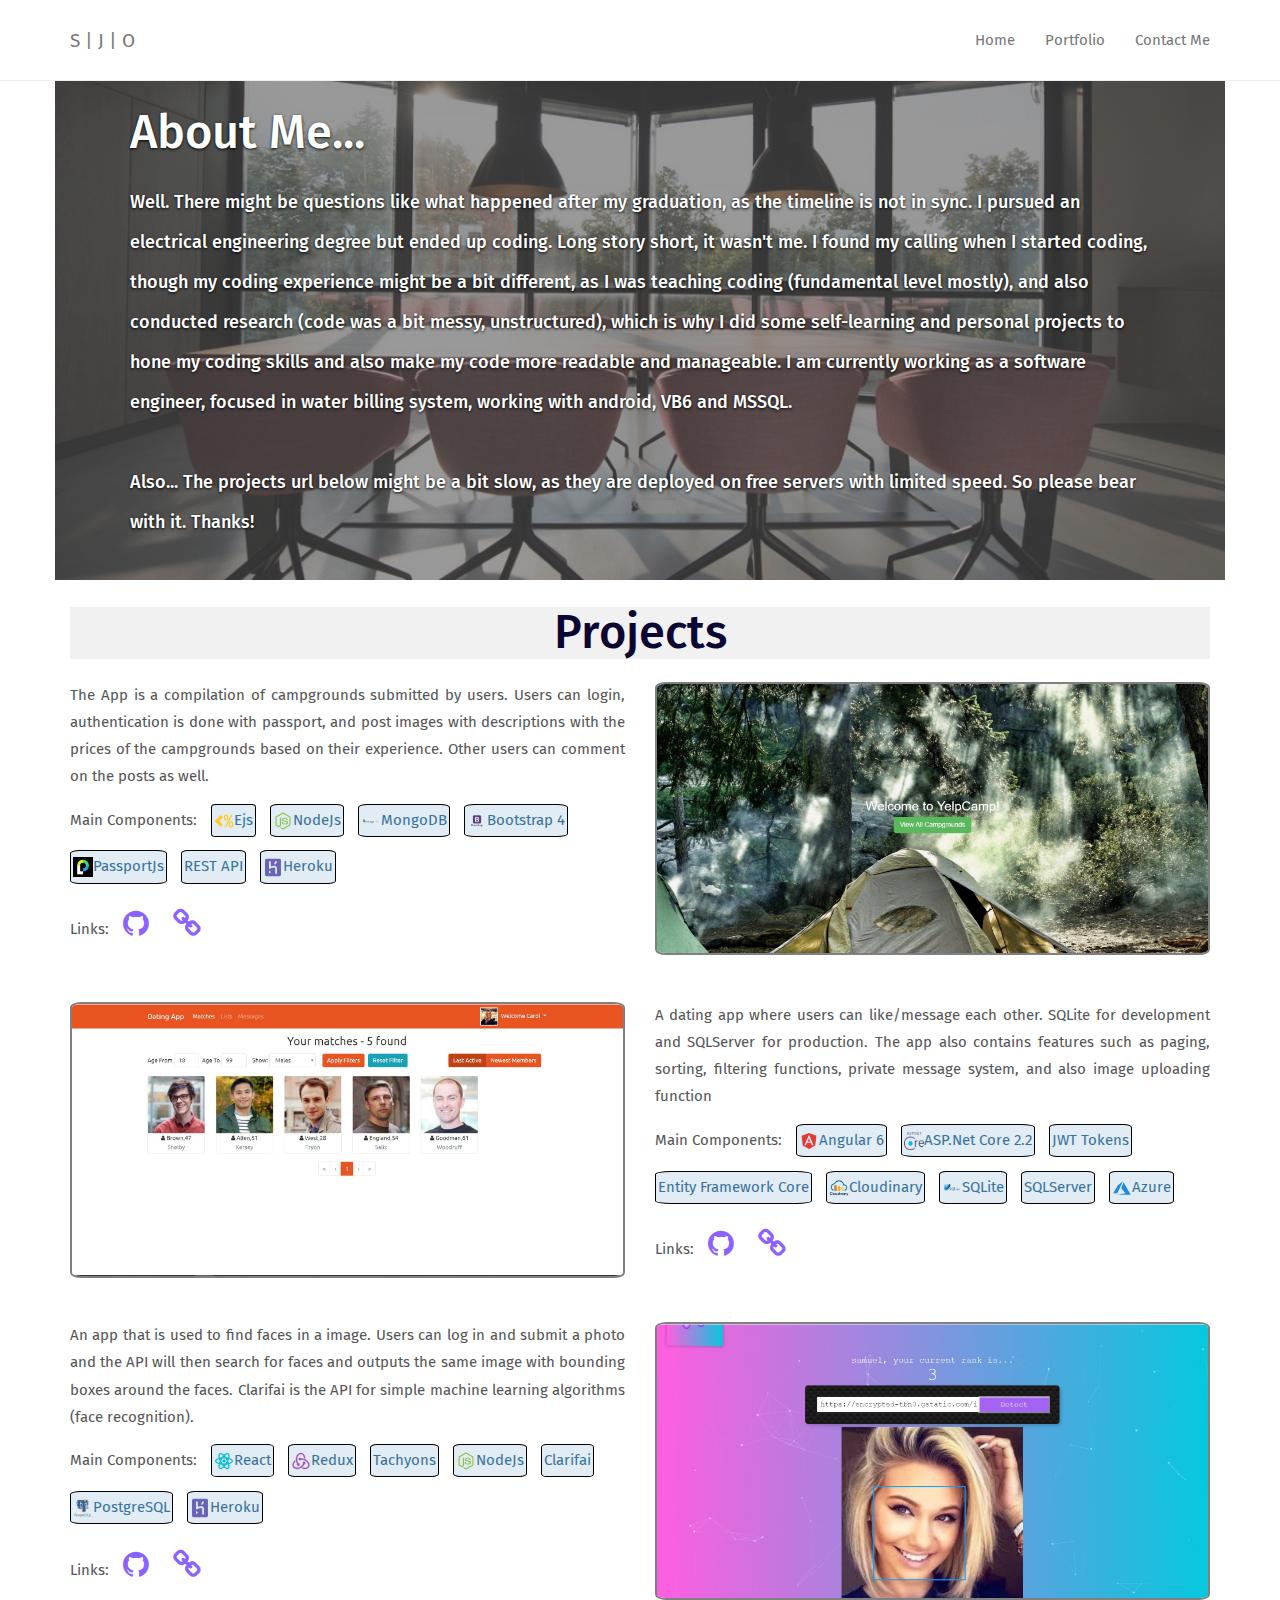
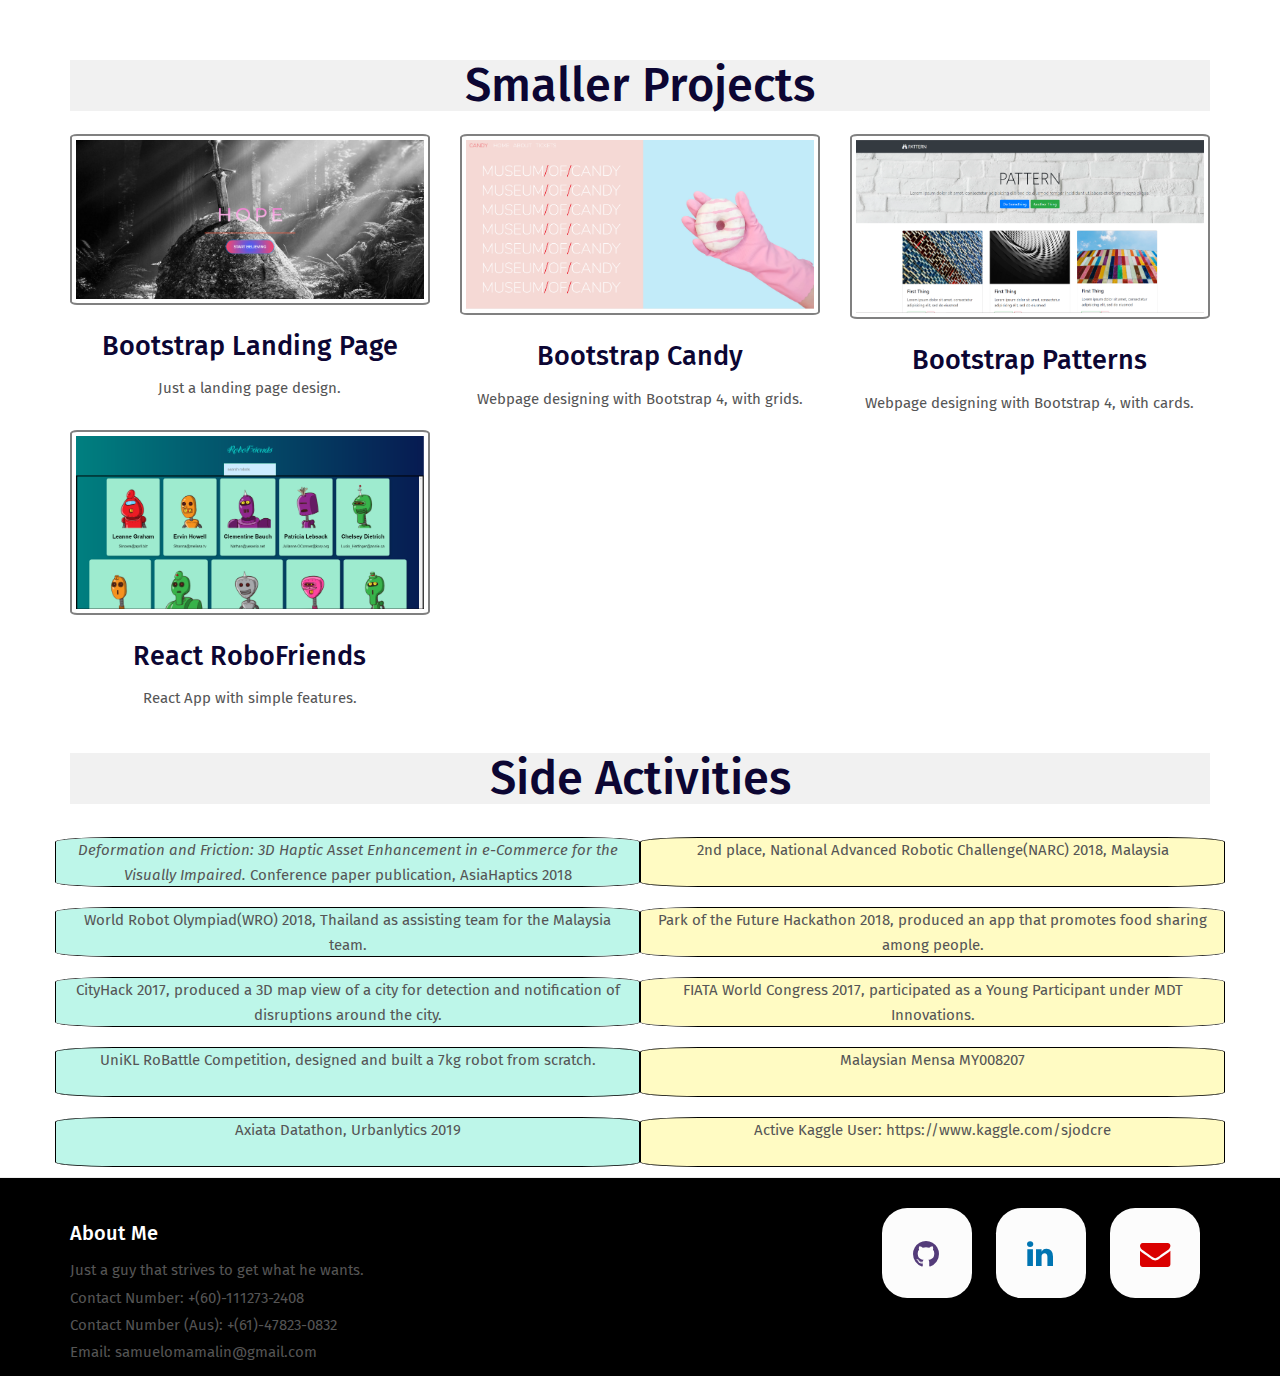
==== commit 88dabb70: "add aus number, enable azure web" ====
--- a/about.html
+++ b/about.html
@@ -78,7 +78,7 @@
     <div class="row row-items">
         <div class="col-xs-12 col-md-push-6 col-md-6 ">
           <div id="headingGroup" class="">
-            <a href="https://arcane-fjord-75069.herokuapp.com/">
+            <a href="https://arcane-fjord-75069.herokuapp.com/" target="_blank">
               <img class="img-responsive portfolio-image" src="./assets/images/campgrounds.JPG" alt="">
             </a>
               
@@ -100,12 +100,12 @@
             
             <p>Links: 
               <span>
-                <a href="https://github.com/sjodcre/webDev-1">
+                <a href="https://github.com/sjodcre/webDev-1" target="_blank">
                   <i class="project-link fa fa-github"></i>
                 </a>
               </span>
               <span>
-                  <a href="https://arcane-fjord-75069.herokuapp.com/">
+                  <a href="https://arcane-fjord-75069.herokuapp.com/" target="_blank">
                     <i class="project-link fa fa-link"></i>
                   </a>
                 </span>
@@ -115,8 +115,9 @@
     <br>
     <div class="row row-items">
       <div class="col-md-6">
-        <a href="https://da-app-oma.azurewebsites.net/">
-          <img src="./assets/images/dating_app.JPG" alt="" class="grayscale img-responsive portfolio-image">
+        <!-- <a class="disabled" href="https://da-app-oma.azurewebsites.net/"> -->
+        <a href="https://da-app-oma.azurewebsites.net/" target="_blank">
+          <img src="./assets/images/dating_app.JPG" alt="" class="img-responsive portfolio-image">
         </a>
           
       </div>
@@ -127,9 +128,9 @@
               production. The app also contains features such as paging, sorting, filtering functions, private message system, and also
               image uploading function
             </p>
-            <p>
+<!--             <p>
               <span class = "important_note">NOTE : The website is currently offline due to needing payments to maintain, meanwhile you can just check out my code at github :)</span>
-            </p>
+            </p> -->
           </div>
           <p class="project-components"> Main Components:</p>
             <p class="project-components components"><img class="component-icon" src="./assets/icons/angular.svg" alt="icon">Angular 6</p>
@@ -143,12 +144,13 @@
             
             <p>Links: 
               <span>
-                <a href="https://github.com/sjodcre/webdev_mvc_angular">
+                <a href="https://github.com/sjodcre/webdev_mvc_angular" target="_blank">
                   <i class="project-link fa fa-github"></i>
                 </a>
               </span>
               <span>
-                  <a class="disabled"  href="https://da-app-oma.azurewebsites.net/">
+                  <!-- <a class="disabled"  href="https://da-app-oma.azurewebsites.net/"> -->
+                    <a href="https://da-app-oma.azurewebsites.net/" target="_blank">
                     <i class="project-link fa fa-link"></i>
                   </a>
                 </span>
@@ -159,7 +161,7 @@
     <br>
     <div class="row row-items">
       <div class="col-xs-12 col-md-push-6 col-md-6">
-        <a href="https://face-recognition-oma.herokuapp.com">
+        <a href="https://face-recognition-oma.herokuapp.com" target="_blank">
           <img src="./assets/images/face_recognition.JPG" alt="" class="img-responsive portfolio-image">
         </a>
         
@@ -183,12 +185,12 @@
             
             <p>Links: 
               <span>
-                <a href="https://github.com/sjodcre/facerecognition_project">
+                <a href="https://github.com/sjodcre/facerecognition_project" target="_blank">
                   <i class="project-link fa fa-github"></i>
                 </a>
               </span>
               <span>
-                  <a href="https://face-recognition-oma.herokuapp.com">
+                  <a href="https://face-recognition-oma.herokuapp.com" target="_blank">
                     <i class="project-link fa fa-link"></i>
                   </a>
                 </span>
@@ -207,13 +209,13 @@
     <div class="row">
         <div class="col-md-4">
             <div>
-              <a href="https://github.com/sjodcre/Bootstrap_Projects/tree/master/startUpLandingPage">
+              <a href="https://github.com/sjodcre/Bootstrap_Projects/tree/master/startUpLandingPage" target="_blank">
                 <img src="./assets/images/landing_page.PNG" alt="" class="img-responsive portfolio-image img-thumbnail">
               </a>
                 
             </div>   
             <div class="text-center">
-              <a href="https://github.com/sjodcre/Bootstrap_Projects/tree/master/startUpLandingPage">
+              <a href="https://github.com/sjodcre/Bootstrap_Projects/tree/master/startUpLandingPage" target="_blank">
                 <h3>Bootstrap Landing Page</h3>
               </a>
                 
@@ -224,13 +226,13 @@
         </div>
         <div class="col-md-4">
             <div>
-              <a href="https://github.com/sjodcre/Bootstrap_Projects/tree/master/Candy">
+              <a href="https://github.com/sjodcre/Bootstrap_Projects/tree/master/Candy" target="_blank">
                 <img src="./assets/images/candy.PNG" alt="" class="img-responsive portfolio-image img-thumbnail">
               </a>
                 
             </div>   
             <div class="text-center">
-              <a href="https://github.com/sjodcre/Bootstrap_Projects/tree/master/Candy">
+              <a href="https://github.com/sjodcre/Bootstrap_Projects/tree/master/Candy" target="_blank">
                 <h3>Bootstrap Candy</h3>
               </a>
                 
@@ -242,13 +244,13 @@
         </div>
         <div class="col-md-4">
             <div>
-              <a href="https://github.com/sjodcre/Bootstrap_Projects/tree/master/Pattern">
+              <a href="https://github.com/sjodcre/Bootstrap_Projects/tree/master/Pattern" target="_blank">
                 <img src="./assets/images/pattern.PNG" alt="" class="img-responsive portfolio-image img-thumbnail">
               </a>
                 
             </div>   
             <div class="text-center">
-              <a href="https://github.com/sjodcre/Bootstrap_Projects/tree/master/Pattern">
+              <a href="https://github.com/sjodcre/Bootstrap_Projects/tree/master/Pattern" target="_blank">
                 <h3>Bootstrap Patterns</h3>
               </a>
                 
@@ -260,13 +262,13 @@
         </div>
         <div class="col-md-4">
             <div>
-              <a href="https://github.com/sjodcre/react_training">
+              <a href="https://github.com/sjodcre/react_training" target="_blank">
                 <img src="./assets/images/robofriends.PNG" alt="" class="img-responsive portfolio-image img-thumbnail">
               </a>
                 
             </div>   
             <div class="text-center">
-              <a href="https://github.com/sjodcre/react_training">
+              <a href="https://github.com/sjodcre/react_training" target="_blank">
                 <h3>React RoboFriends</h3>
               </a>
                 
@@ -340,6 +342,7 @@
                         <h4> <a href="./about.html">About Me</a></h4>
                         <p>Just a guy that strives to get what he wants.</p>
                         <p>Contact Number: +(60)-111273-2408</p>
+                        <p>Contact Number (Aus): +(61)-47823-0832</p>
                         <p>Email: samuelomamalin@gmail.com </p>
                     </div>
                     <div class="col-sm-8">
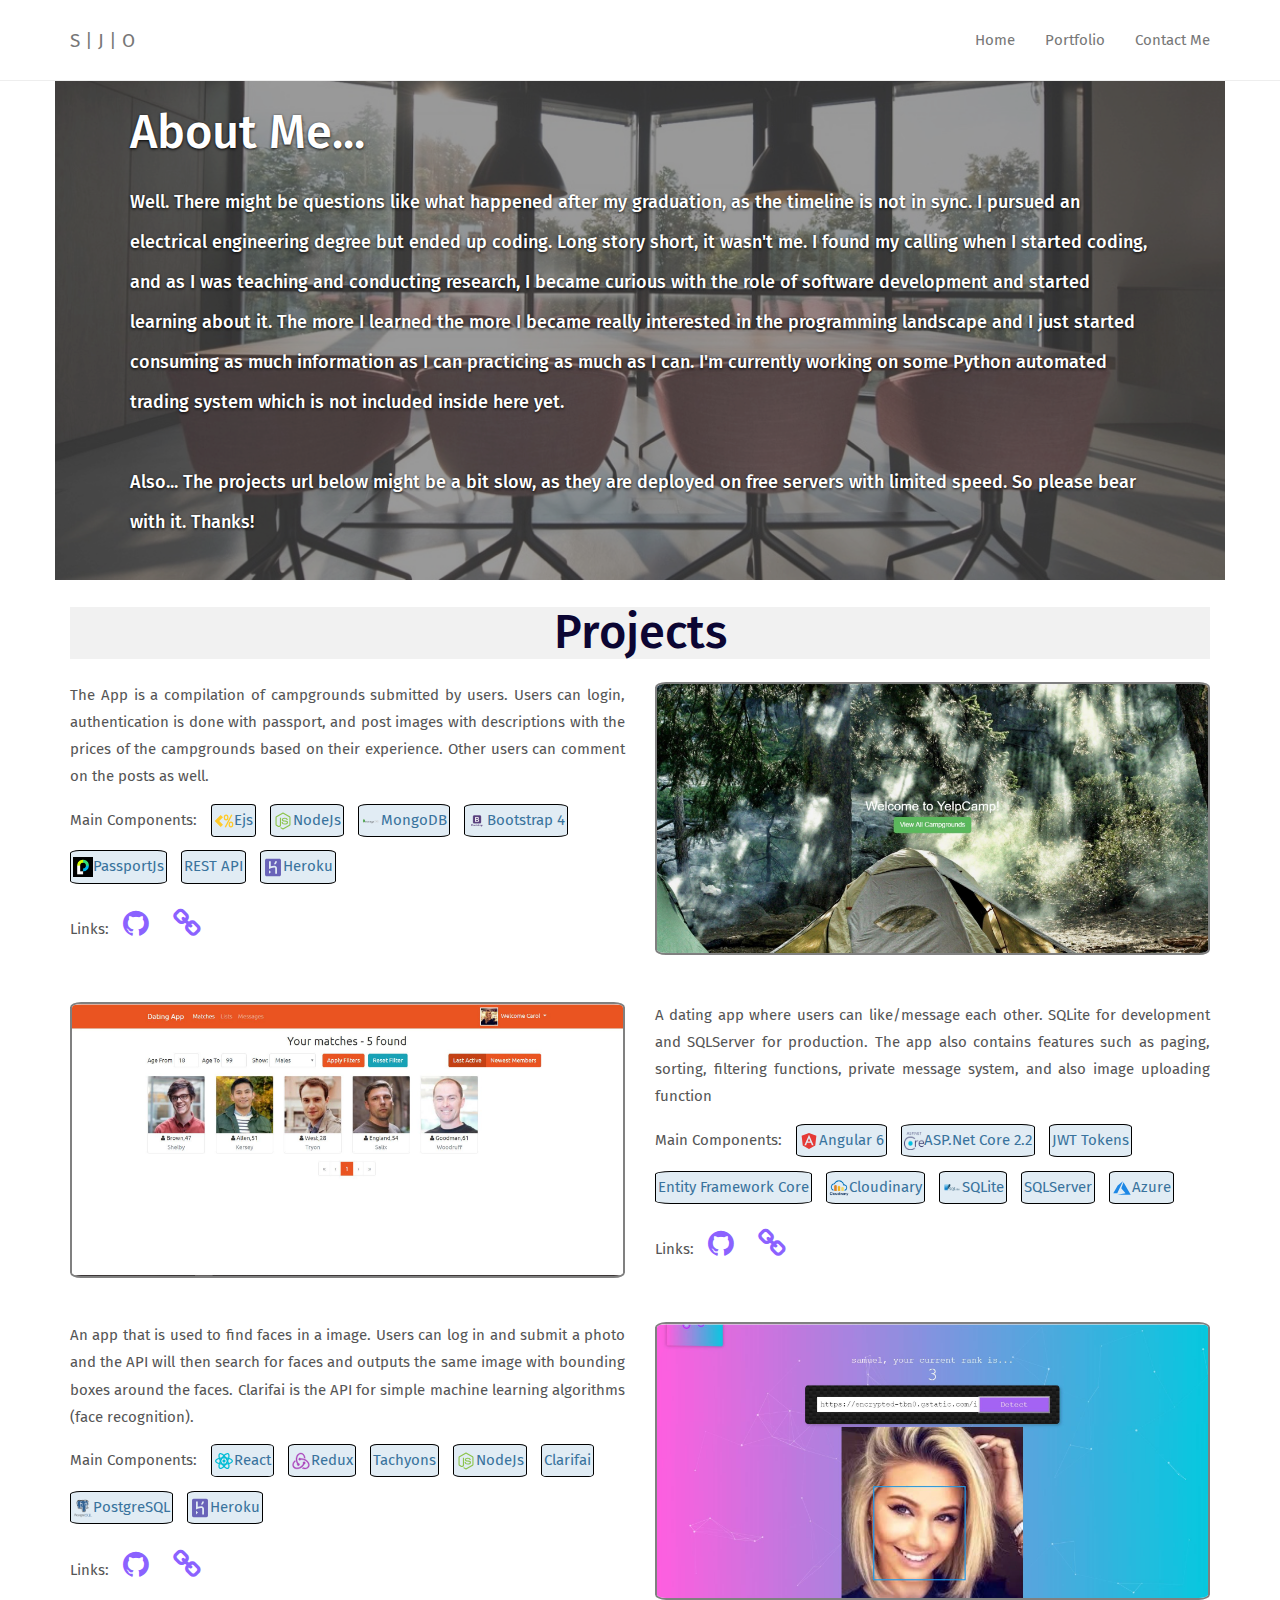
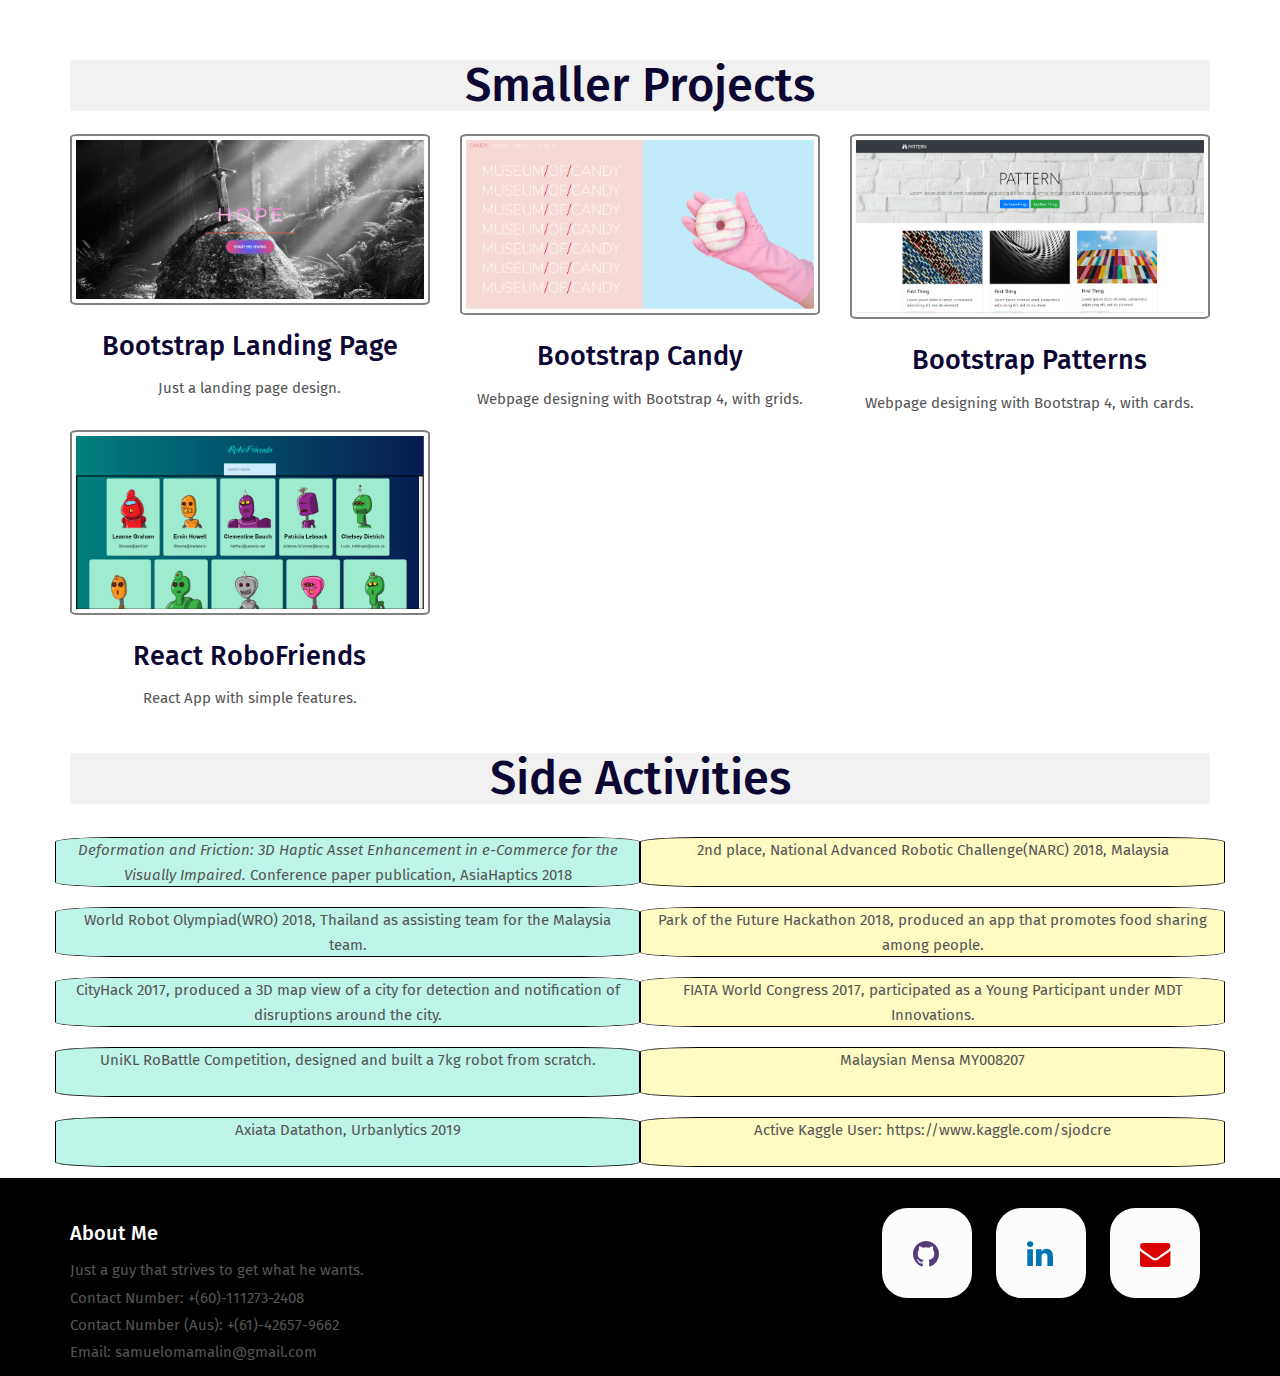
==== commit ff0cd492: "jan2020-updates" ====
--- a/about.html
+++ b/about.html
@@ -58,11 +58,7 @@
               <h1>About Me...</h1>
               <p>Well. There might be questions like what happened after my graduation, as the timeline
                 is not in sync. I pursued an electrical engineering degree but ended up coding. Long
-                story short, it wasn't me. I found my calling when I started coding, though my coding
-                experience might be a bit different, as I was teaching coding (fundamental level mostly),
-                and also conducted research (code was a bit messy, unstructured), which is why I did some
-                self-learning and personal projects to hone my coding skills and also make my code more
-                readable and manageable. I am currently working as a software engineer, focused in water billing system, working with android, VB6 and MSSQL.
+                story short, it wasn't me. I found my calling when I started coding, and as I was teaching and conducting research, I became curious with the role of software development and started learning about it. The more I learned the more I became really interested in the programming landscape and I just started consuming as much information as I can practicing as much as I can. I'm currently working on some Python automated trading system which is not included inside here yet.
               </p>
               <br>
               <p>Also... The projects url below might be a bit slow, as they are deployed on free servers 
@@ -342,7 +338,7 @@
                         <h4> <a href="./about.html">About Me</a></h4>
                         <p>Just a guy that strives to get what he wants.</p>
                         <p>Contact Number: +(60)-111273-2408</p>
-                        <p>Contact Number (Aus): +(61)-47823-0832</p>
+                        <p>Contact Number (Aus): +(61)-42657-9662</p>
                         <p>Email: samuelomamalin@gmail.com </p>
                     </div>
                     <div class="col-sm-8">
